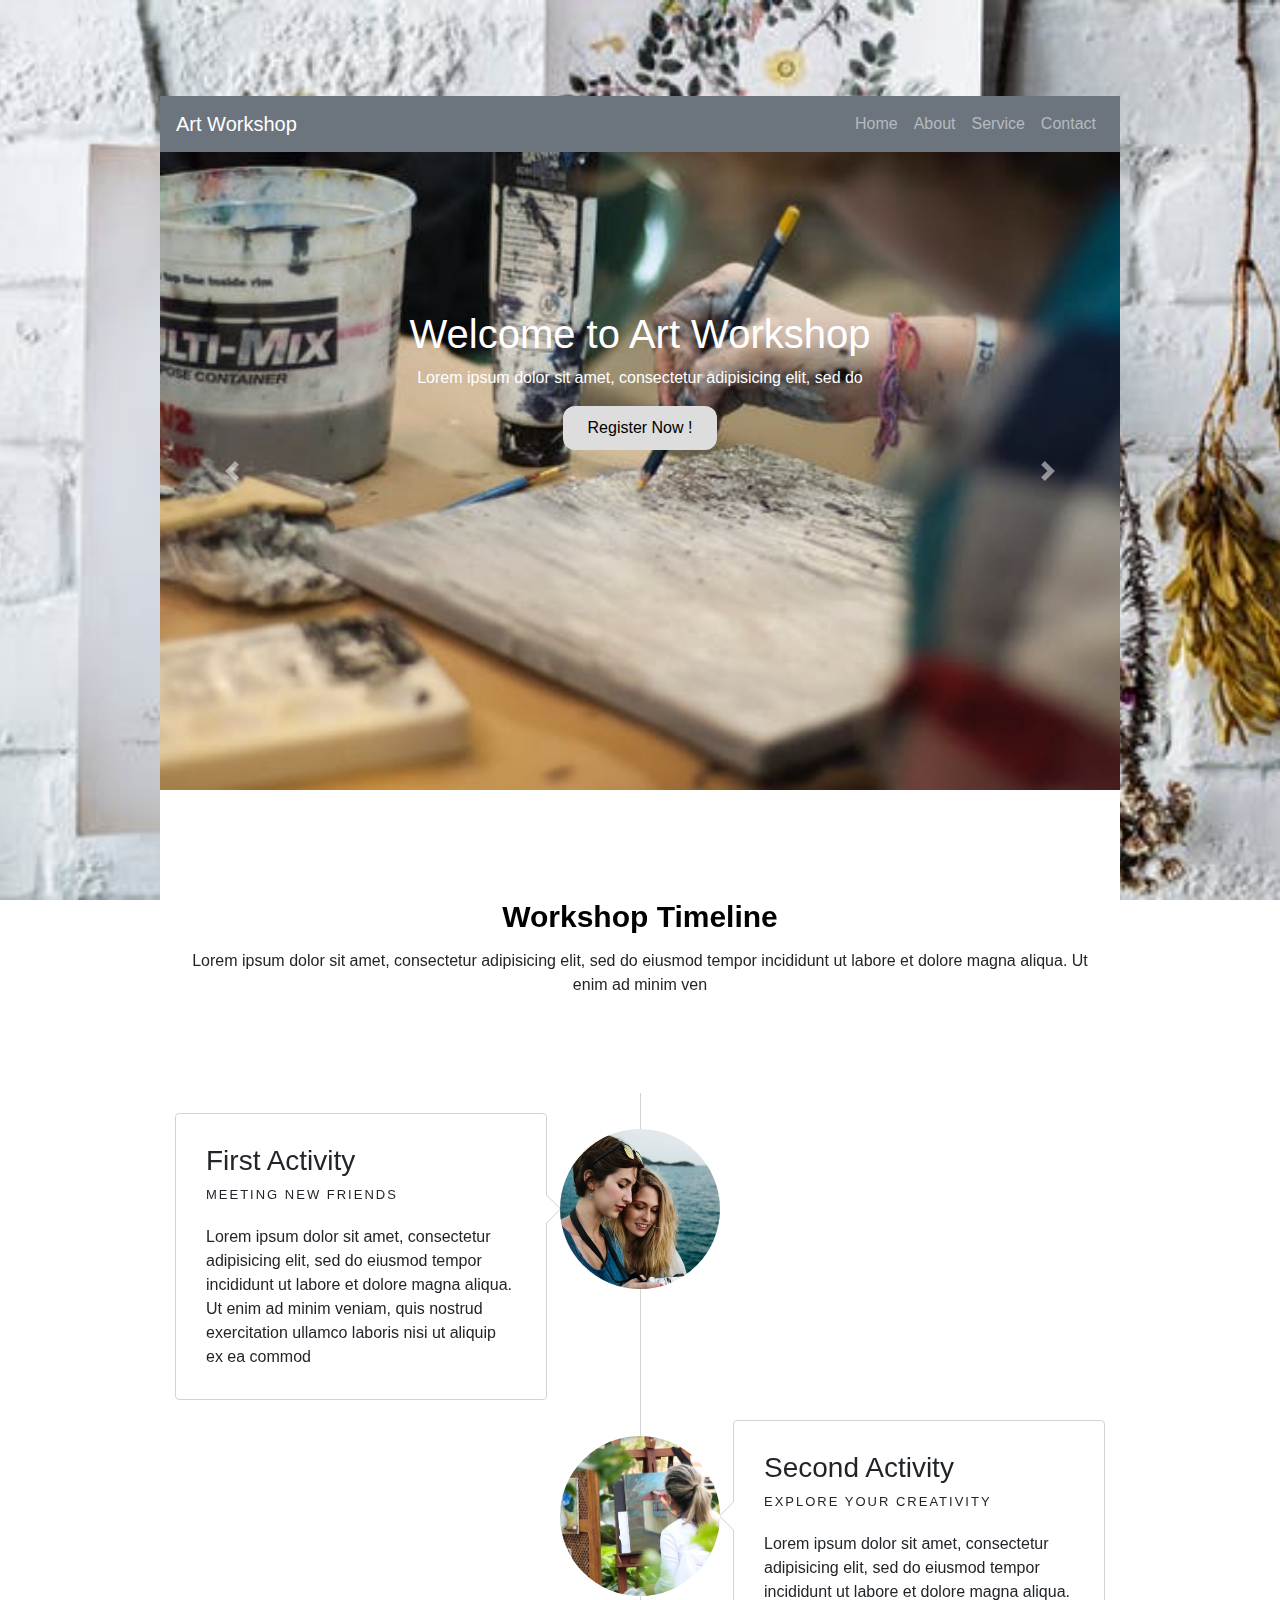
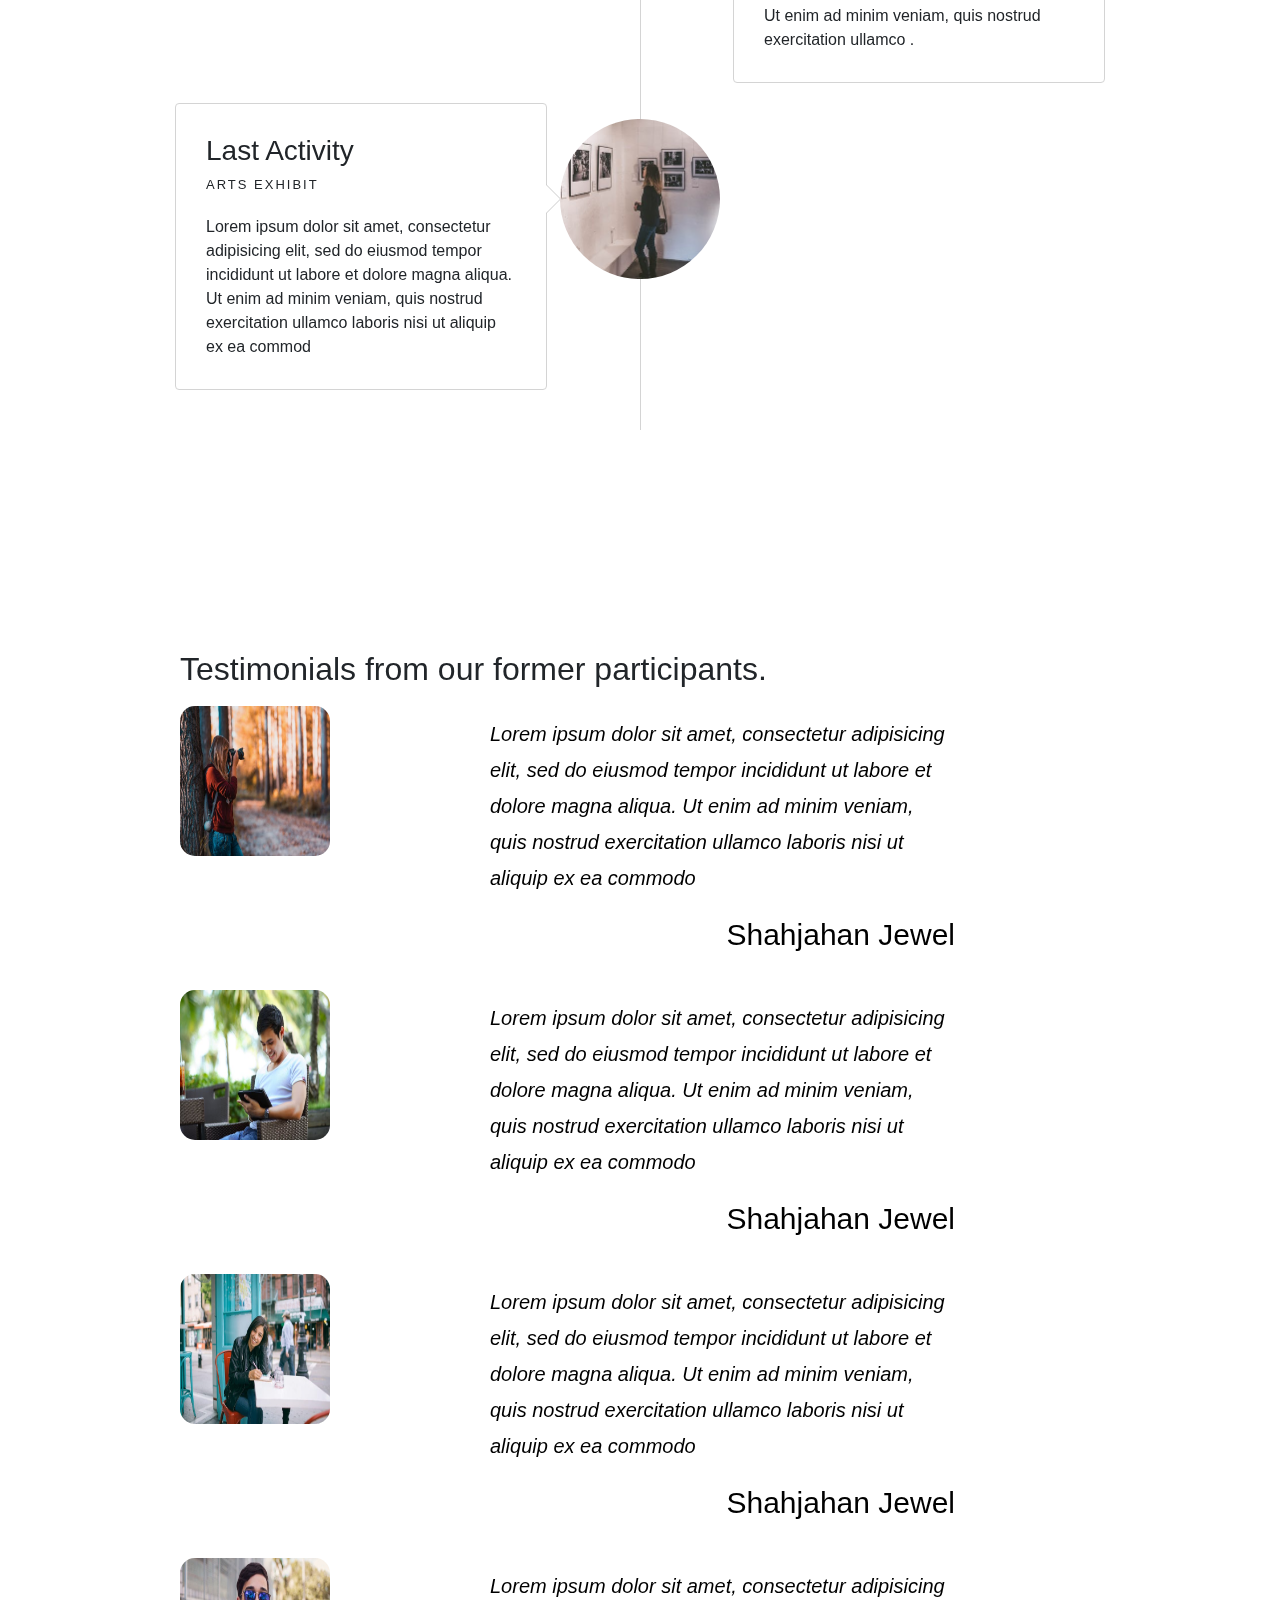
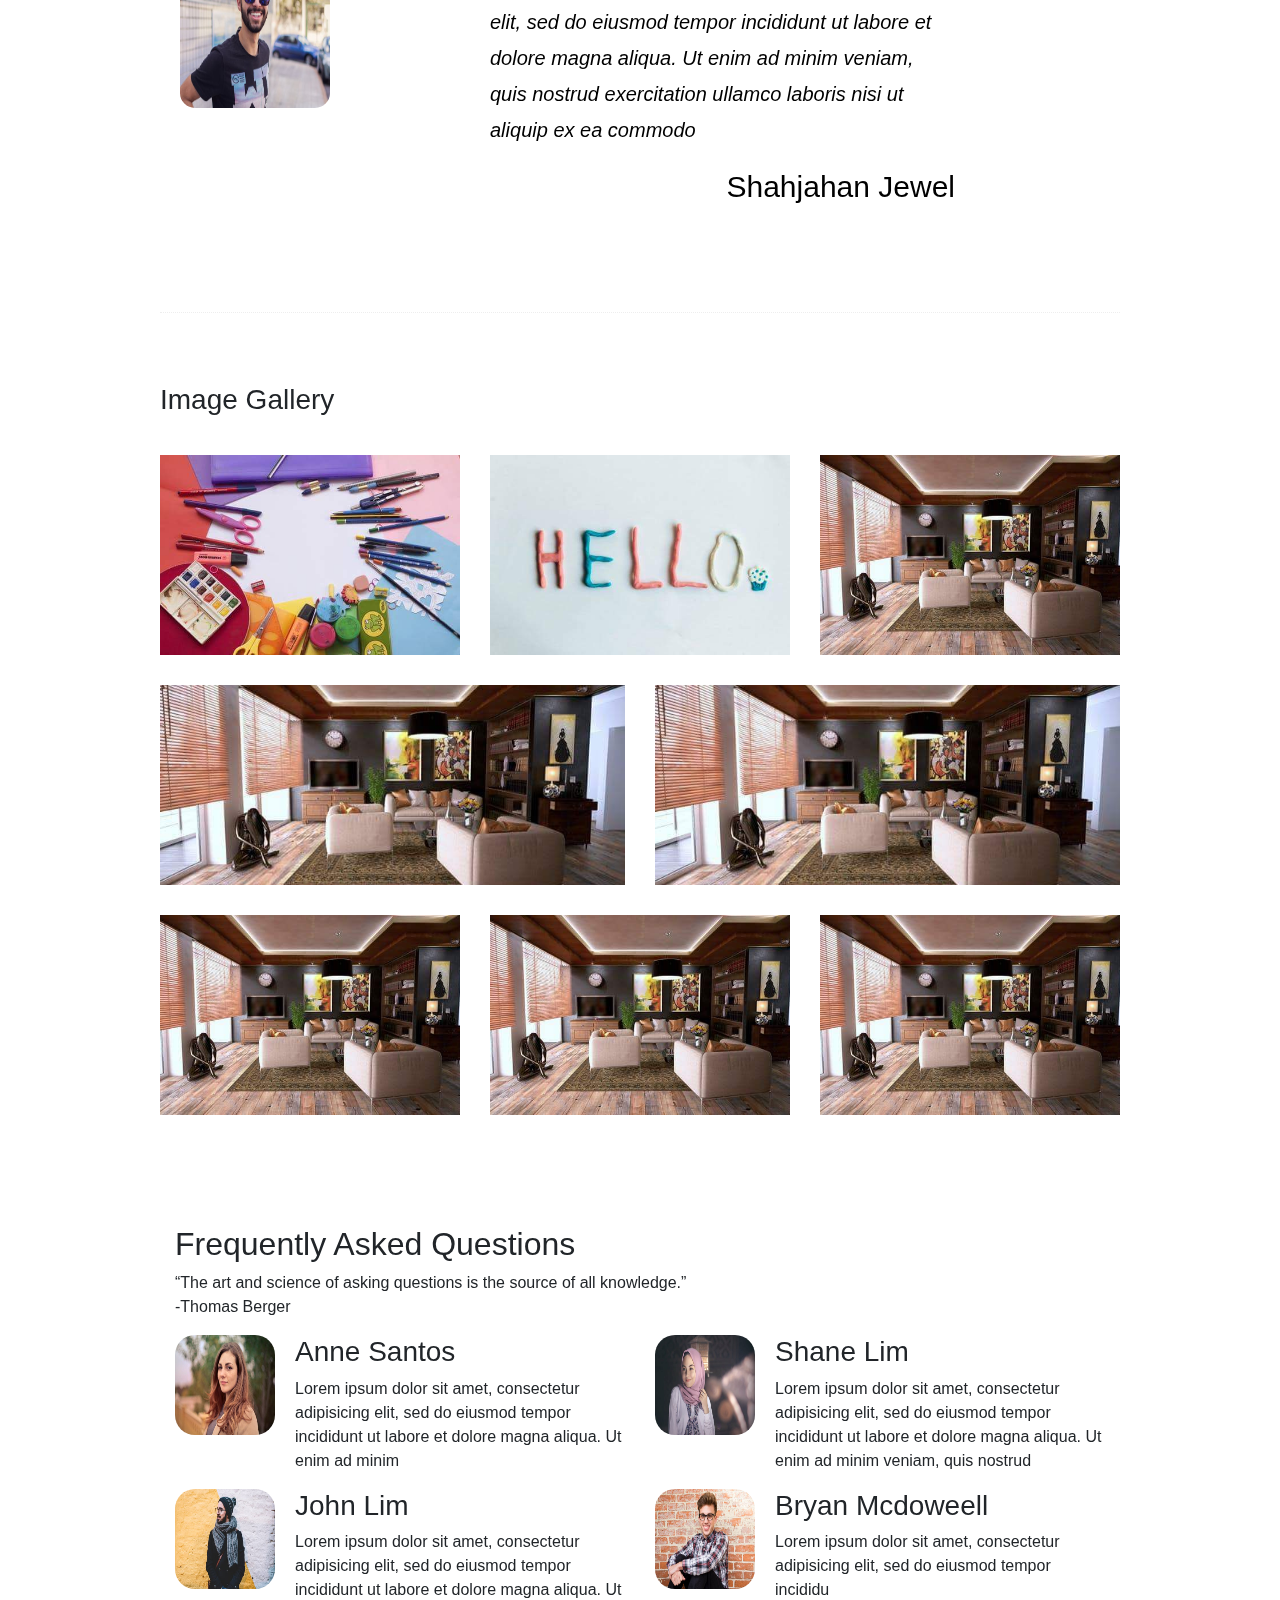
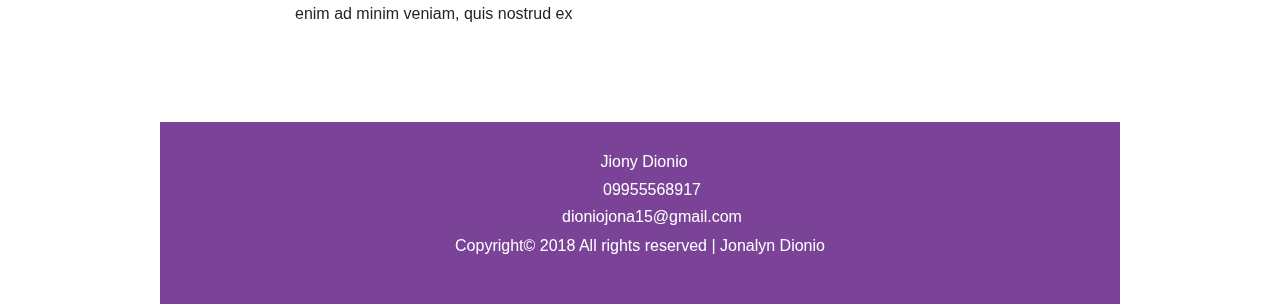
==== index.html @ ff40654e "part 1" ====
<!DOCTYPE html>
<html lang="en">
<head>
	<meta charset="utf-8">
	<meta name="viewport" content="width=device-width, initial-scale=1.0, maximum-scale=1.0, shrink-to-fit= no">
	<meta http-equiv="X-UA-Compatible" content="IE-Edge">

	<title>Art Workshop</title>

			<!-- link style.css -->
			<link rel="stylesheet" type="text/css" href="assets/css/style.css">

			<!-- bootstrap.min.css -->
			<link rel="stylesheet" type="text/css" href="assets/css/bootstrap.min.css">

			<!-- link fontawesome -->
			<link rel="stylesheet" href="https://use.fontawesome.com/releases/v5.1.0/css/all.css" integrity="sha384-lKuwvrZot6UHsBSfcMvOkWwlCMgc0TaWr+30HWe3a4ltaBwTZhyTEggF5tJv8tbt" crossorigin="anonymous">

			<!-- fav icon -->
			<link rel="icon" type="ico" href="assets/images/favicon.png">

			<!-- bootstrap link -->
			<link rel="stylesheet" href="assets/css/bootstrap.css">



</head>
<body>

		<!-- Navbar -->

	<div class="main-wrapper-first">
		<nav class="navbar navbar-expand-lg navbar-dark bg-secondary">
				<a class="navbar-brand" href="#">Art Workshop</a>
				<button class="navbar-toggler" type="button" data-toggle="collapse" data-target="#navbarNav"><span class="navbar-toggler-icon"></span></button>

				<div class="collapse navbar-collapse" id="navbarNav"> 
					<ul class="navbar-nav ml-auto">
						<li class="nav-item">
							<a class="nav-link" href="index.html">Home</a>
						</li>

						<li class="nav-item">
							<a class="nav-link" href="about.html">About</a>
						</li>

						<li class="nav-item">
							<a class="nav-link" href="service.html">Service</a>

						<li class="nav-item">
							<a class="nav-link" href="contact.html">Contact</a>
						</li>

						<li class="nav-item dropdown">
							<div class="dropdown-menu">
								<a class="dropdown-item" href="#">Home</a>
								<a class="dropdown-item" href="#">About</a>
								<a class="dropdown-item" href="#">Service</a>
								<a class="dropdown-item" href="#">Contact</a>

							</div>

						</li>
					</ul>
				</div>
			</nav> <!-- end nav -->
		</div>


	<!-- carousel -->
	    <div class="main-wrapper">
		<div id="carouselExampleFade" class="carousel slide carousel-fade" data-ride="carousel">
		  <div class="carousel-inner">
		    <div class="carousel-item active">
		      <img class="d-block w-100" src="assets/images/carousel.jpeg" alt="First slide">
		      <div class="carousel-caption">
		      	<h1>Welcome to Art Workshop</h1>
		      	<p>Lorem ipsum dolor sit amet, consectetur adipisicing elit, sed do</p>
		      	<a href="register.html"><button>Register Now !</button></a>
		      </div>
			 </div>
		    <div class="carousel-item">
		      <img class="d-block w-100" src="assets/images/carousel2.jpeg" alt="Second slide">
		      <div class="carousel-caption">
		      	<h1>Welcome to Art Workshop</h1>
		      	<p>Lorem ipsum dolor sit amet, consectetur adipisicing elit, sed do</p>
		      	<a href="register.html"><button>Register Now !</button></a>
		      </div>
		    </div>
		    <div class="carousel-item">
		      <img class="d-block w-100" src="assets/images/carousel3.jpeg" alt="Third slide">
		      <div class="carousel-caption">
		      	<h1>Welcome to Art Workshop</h1>
		      	<p>Lorem ipsum dolor sit amet, consectetur adipisicing elit, sed do</p>
		      	<a href="register.html"><button>Register Now !</button></a>
		      </div>
		    </div>
		  </div>
		  <a class="carousel-control-prev" href="#carouselExampleFade" role="button" data-slide="prev">
		    <span class="carousel-control-prev-icon" aria-hidden="true"></span>
		    <span class="sr-only">Previous</span>
		  </a>
		  <a class="carousel-control-next" href="#carouselExampleFade" role="button" data-slide="next">
		    <span class="carousel-control-next-icon" aria-hidden="true"></span>
		    <span class="sr-only">Next</span>
		  </a>
		</div> 
	</div> <!-- end of carousel -->





    <!-- timeline -->
    <div class="main-wrapper">
    	<div class="timeline-area">
	    	<div id="timeline">
				<div class="container">
					<div class="row">
						<div class="col-md-12 col-md-offset-2 text-center fh5co-heading">
							<h2> Workshop Timeline</h2>
							<p>Lorem ipsum dolor sit amet, consectetur adipisicing elit, sed do eiusmod
						tempor incididunt ut labore et dolore 	magna aliqua. Ut enim ad minim ven</p>
						</div>
					</div>
					<div class="row">
						<div class="col-md-12 col-md-offset-0">
							<ul class="timeline">
								<li>
									<div class="timeline-badge"></div>
									<div class="timeline-panel">
										<div class="timeline-heading">
											<h3 class="timeline-title">First Activity</h3>
											<span class="activity">Meeting New Friends</span>
										</div>
										<div class="timeline-body">
											<p>Lorem ipsum dolor sit amet, consectetur adipisicing elit, sed do eiusmod
											tempor incididunt ut labore et dolore magna aliqua. Ut enim ad minim veniam,
											quis nostrud exercitation ullamco laboris nisi ut aliquip ex ea commod</p>
										</div>
									</div>
								</li>
								<li class="timeline-inverted">
									<div class="timeline-badge1"></div>
									<div class="timeline-panel">
										<div class="timeline-heading">
											<h3 class="timeline-title">Second Activity</h3>
											<span class="activity">Explore your creativity</span>
										</div>
										<div class="timeline-body">
											<p>Lorem ipsum dolor sit amet, consectetur adipisicing elit, sed do eiusmod
											tempor incididunt ut labore et dolore magna aliqua. Ut enim ad minim veniam,
											quis nostrud exercitation ullamco .</p>
										</div>
									</div>
								</li>
								<li class="animate-box">
									<div class="timeline-badge2"></div>
									<div class="timeline-panel">
										<div class="timeline-heading">
											<h3 class="timeline-title">Last Activity</h3>
											<span class="activity">Arts Exhibit</span>
										</div>
										<div class="timeline-body">
											<p>Lorem ipsum dolor sit amet, consectetur adipisicing elit, sed do eiusmod
											tempor incididunt ut labore et dolore magna aliqua. Ut enim ad minim veniam,
											quis nostrud exercitation ullamco laboris nisi ut aliquip ex ea commod</p>
										</div>
									</div>
								</li>
					    	</ul>
						</div>
					</div>
				</div>
			</div> 
		</div>
	</div> <!-- end of timeline -->







   <!-- testimonials -->
   <div class="main-wrapper">
		<section class="testimonials-area">
			<div class="testimonials">
				<h2>Testimonials from our former participants.</h2>
				<section class="container">
					<section class="row">
						<section class="col-xs-12">
								<div class="item">
									<div class="row">
										<div class="col-sm-4 col-sm-offset-1">
											<div class="client-pic"><img src="assets/images/reviewer.jpeg"></div>
											<p class="review-star">
												<i class="fas fa-star"></i>
												<i class="fas fa-star"></i>
												<i class="fas fa-star"></i>
												<i class="fas fa-star"></i>
												<i class="fas fa-star"></i>
											</p>
										</div>
										<div class="col-sm-6">
											<p class="review-desc">
												Lorem ipsum dolor sit amet, consectetur adipisicing elit, sed do eiusmod
												tempor incididunt ut labore et dolore magna aliqua. Ut enim ad minim veniam,
												quis nostrud exercitation ullamco laboris nisi ut aliquip ex ea commodo
											</p>
											<p class="client-name">
												Shahjahan Jewel
											</p>
										</div>
									</div>
								</div>
								<div class="item">
									<div class="row">
										<div class="col-sm-4 col-sm-offset-1">
											<div class="client-pic"><img src="assets/images/reviewer2.jpeg"></div>
											<p class="review-star">
												<i class="fas fa-star"></i>
												<i class="fas fa-star"></i>
												<i class="fas fa-star"></i>
												<i class="fas fa-star"></i>
												<i class="fas fa-star-half-alt"></i>
											</p>
										</div>
										<div class="col-sm-6">
											<p class="review-desc">
												Lorem ipsum dolor sit amet, consectetur adipisicing elit, sed do eiusmod
												tempor incididunt ut labore et dolore magna aliqua. Ut enim ad minim veniam,
												quis nostrud exercitation ullamco laboris nisi ut aliquip ex ea commodo
											</p>
											<p class="client-name">
												Shahjahan Jewel
											</p>
										</div>
									</div>
								</div>
								<div class="item">
									<div class="row">
										<div class="col-sm-4 col-sm-offset-1">
											<div class="client-pic"><img src="assets/images/reviewer3.jpeg"></div>
											<p class="review-star">
												<i class="fas fa-star"></i>
												<i class="fas fa-star"></i>
												<i class="fas fa-star"></i>
												<i class="fas fa-star"></i>
												<i class="fas fa-star"></i>
											</p>
										</div>
										<div class="col-sm-6">
											<p class="review-desc">
												Lorem ipsum dolor sit amet, consectetur adipisicing elit, sed do eiusmod
												tempor incididunt ut labore et dolore magna aliqua. Ut enim ad minim veniam,
												quis nostrud exercitation ullamco laboris nisi ut aliquip ex ea commodo
											</p>
											<p class="client-name">
												Shahjahan Jewel
											</p>
										</div>
									</div>
								</div>
								<div class="item">
									<div class="row">
										<div class="col-sm-4 col-sm-offset-1">
											<div class="client-pic"><img src="assets/images/reviewer4.jpeg"></div>
											<p class="review-star">
												<i class="fas fa-star"></i>
												<i class="fas fa-star"></i>
												<i class="fas fa-star"></i>
												<i class="fas fa-star"></i>
												<i class="fas fa-star-half-alt"></i>
											</p>
										</div>
										<div class="col-sm-6">
											<p class="review-desc">
												Lorem ipsum dolor sit amet, consectetur adipisicing elit, sed do eiusmod
												tempor incididunt ut labore et dolore magna aliqua. Ut enim ad minim veniam,
												quis nostrud exercitation ullamco laboris nisi ut aliquip ex ea commodo
											</p>
											<p class="client-name">
												Shahjahan Jewel
											</p>
								</div>
							</div>
						</div>
					</section>
				</section>
			</div>
		</section>
	</div>


















<!-- gallery -->
	<div class="main-wrapper">
		<div class="section-top-border">
			<h3>Image Gallery</h3>
				<div class="row gallery-item">
					<div class="col-md-4">
						<a href="assets/images/logo2.jpeg" class="img-pop-up"><div class="single-gallery-image"></div></a>
					</div>
						<div class="col-md-4">
							<a href="assets/images/logo5.jpeg" class="img-pop-up"><div class="single-gallery-image2"></div></a>
						</div>
						<div class="col-md-4">
							<a href="img/g3.jpg" class="img-pop-up"><div class="single-gallery-image" style="background: url(assets/images/logo7.jpeg);"></div></a>
						</div>
						<div class="col-md-6">
							<a href="img/g4.jpg" class="img-pop-up"><div class="single-gallery-image" style="background: url(assets/images/logo7.jpeg);"></div></a>
						</div>
						<div class="col-md-6">
							<a href="img/g5.jpg" class="img-pop-up"><div class="single-gallery-image" style="background: url(assets/images/logo7.jpeg);"></div></a>
						</div>
						<div class="col-md-4">
							<a href="img/g6.jpg" class="img-pop-up"><div class="single-gallery-image" style="background: url(assets/images/logo7.jpeg);"></div></a>
						</div>
						<div class="col-md-4">
							<a href="img/g7.jpg" class="img-pop-up"><div class="single-gallery-image" style="background: url(assets/images/logo7.jpeg);"></div></a>
						</div>
						<div class="col-md-4">
							<a href="img/g8.jpg" class="img-pop-up"><div class="single-gallery-image" style="background: url(assets/images/logo7.jpeg);"></div></a>
						</div>
			</div>
		</div>
	</div>
					<!-- end gallery -->

	<!-- FAQ -->
	<div class="main-wrapper">
		<div class="faq-area">
		<section id="FAQ">
		  <div class="container">
		    <div class="row">
		      <div class="col-md-offset-2 col-md-8 col-sm-offset-1 col-sm-10">
		         <div class="section-title">
		            <h2>Frequently Asked Questions</h2>
				        </div> <p><q>The art and science of asking questions is the source of all knowledge.</q> <br>-Thomas Berger</p>
				      </div>

				      <div class="col-md-6 col-sm-12">
				        <div class="media">
				          <div class="media-object pull-left">
				            <img src="assets/images/faq.jpeg" class="img-fluid">
				          </div>
				          <div class="media-body">
				            <h3 class="media-heading">Anne Santos</h3>
				            <p>Lorem ipsum dolor sit amet, consectetur adipisicing elit, sed do eiusmod
				            tempor incididunt ut labore et dolore magna aliqua. Ut enim ad minim </p>
				          </div>
				        </div>

				        <div class="media">
				          <div class="media-object pull-left">
				            <img src="assets/images/faq2.jpeg" class="img-fluid">
				          </div>
				          <div class="media-body">
				            <h3 class="media-heading">John Lim</h3>
				            <p>Lorem ipsum dolor sit amet, consectetur adipisicing elit, sed do eiusmod
				            tempor incididunt ut labore et dolore magna aliqua. Ut enim ad minim veniam,
				            quis nostrud ex</p>
				          </div>
				        </div>

				      </div>

				      <div class="col-md-6 col-sm-12">
				        <div class="media">
				          <div class="media-object pull-left">
				            <img src="assets/images/faq3.jpeg" class="img-fluid">
				           </div>
				          <div class="media-body">
				            <h3 class="media-heading">Shane Lim</h3>
				            <p>Lorem ipsum dolor sit amet, consectetur adipisicing elit, sed do eiusmod
				            tempor incididunt ut labore et dolore magna aliqua. Ut enim ad minim veniam,
				            quis nostrud</p>
				          </div>
				        </div>

				        <div class="media">
				          <div class="media-object pull-left">
				            <img src="assets/images/faq4.jpeg" class="img-responsive">
				          </div>
				          <div class="media-body">
				            <h3 class="media-heading">Bryan Mcdoweell</h3>
				            <p> Lorem ipsum dolor sit amet, consectetur adipisicing elit, sed do eiusmod
					            tempor incididu</p>
			          </div>
			        </div>
			      </div>
			    </div>
			  </div>
			</section>
		</div>
	</div>
	<!-- end FAQ -->





	<!-- footer -->
	<div class="main-wrapper">
		<footer class="text-center"> 
			<div class="container">
	           <div class="row">
	            <div class="col-sm-12 col-md-12">
					<div class="text-center">
					<h6><i class="fab fa-facebook mr-2"></i>Jiony Dionio</h6>
					<h6><i class="fas fa-mobile-alt ml-3 mr-2"></i>09955568917</h6>
					<h6><i class="far fa-envelope ml-3 mr-2"></i>dioniojona15@gmail.com</h6>
				</div>
			</div>
	        
	         <div class="col-sm-12 col-md-12">Copyright&copy; 2018 All rights reserved   |   Jonalyn Dionio</a> <i class="far fa-heart"></i></p>
	         	</div>
	           </div>
	        </div>  
	    </footer>
	</div>

    <!-- end of footer -->



	












































































			


	<!--j-Query -->
		<script src="https://code.jquery.com/jquery-3.3.1.slim.min.js" integrity="sha384-q8i/X+965DzO0rT7abK41JStQIAqVgRVzpbzo5smXKp4YfRvH+8abtTE1Pi6jizo" crossorigin="anonymous"></script>
		<script src="https://cdnjs.cloudflare.com/ajax/libs/popper.js/1.14.3/umd/popper.min.js" integrity="sha384-ZMP7rVo3mIykV+2+9J3UJ46jBk0WLaUAdn689aCwoqbBJiSnjAK/l8WvCWPIPm49" crossorigin="anonymous"></script>

		<!--Bootsrap-->
		<script src="https://stackpath.bootstrapcdn.com/bootstrap/4.1.1/js/bootstrap.min.js" integrity="sha384-smHYKdLADwkXOn1EmN1qk/HfnUcbVRZyYmZ4qpPea6sjB/pTJ0euyQp0Mk8ck+5T" crossorigin="anonymous"></script>

		<!-- bootstrap link-->
		<script src=assets/js/bootsrap.min.js></script>

		


</body>
</html>
---- assets/css/style.css ----
* {
  margin: 0;
  padding: 0;
  box-sizing: border-box;
}

body, html {
    height: 100%;
    margin: 0;
}


/* wrapper */

.main-wrapper-first {
  width: 60.75%;
  margin: 0 auto;
  margin-top: 6rem;
}

@media (min-width: 1200px) {
  .main-wrapper-first {
    width: 75%;
  }
}

@media (max-width: 1199px) {
  .main-wrapper-first {
    width: 90%;
  }
}

@media (max-width: 767px) {
  .main-wrapper-first {
    margin-top: 3rem;
    width: 97%;
  }
}


.main-wrapper {
  width: 68.75%;
  margin: 0 auto;
}

@media (min-width: 1200px) {
  .main-wrapper {
    width: 75%;
  }
}

@media (max-width: 1199px) {
  .main-wrapper {
    width: 90%;
  }
}

@media (max-width: 767px) {
  .main-wrapper {
    width: 97%;
  }
}


body {
  background-attachment: fixed;
  background-image: url("../images/bg2.jpeg");
  background-position: top center;
  background-repeat: no-repeat;
  background-size: cover;
  position: relative;
}

body:after {
  position: absolute;
  content: "";
  left: 0;
  top: 0;
  width: 100%;
  height: 100%;
  position: fixed;
  opacity: 0.6;
  z-index: -1;
}






/* carousel*/

.carousel-caption {
  color: black;
}

.carousel-caption button {
  border: none;
  outline: 0;
  display: inline-block;
  padding: 10px 25px;
  color: black;
  background-color: #ddd;
  text-align: center;
  cursor: pointer;
  border-radius: 12px;
  margin-bottom: 300px;
}

.carousel-caption button:hover {
  background-color: #555;
  color: white;
}







/* timeline */

.timeline-area {
  background: #fff;
  padding: 40px 0 80px 0;
}


.fh5co-heading h2, .fh5co-heading h2 {
  color: #fff;
}
.fh5co-heading span, .fh5co-heading span {
  color: rgba(255, 255, 255, 0.5);
  text-transform: uppercase;
  font-size: 5px;
  letter-spacing: 2px;
  font-weight: 600;
}

.timeline {
  list-style: none;
  padding: 20px 0 20px;
  position: relative;
}
.timeline:before {
  top: 0;
  bottom: 0;
  position: absolute;
  content: " ";
  width: 1px;
  background-color: #d4d4d4;
  left: 50%;
  margin-left: 0px;
}


@media screen and (max-width: 480px) {
  .timeline:before {
    margin-left: -64px;
  }
}
.timeline > li {
  margin-bottom: 20px;
  position: relative;
}
.timeline > li:before, .timeline > li:after {
  content: " ";
  display: table;
}
.timeline > li:after {
  clear: both;
}
.timeline > li > .timeline-panel {
  width: 40%;
  float: left;
  border: 1px solid #d4d4d4;
  padding: 30px;
  position: relative;
  -webkit-border-radius: 4px;
  -moz-border-radius: 4px;
  -ms-border-radius: 4px;
  border-radius: 4px;
}
.timeline > li > .timeline-panel:before {
  position: absolute;
  top: 80px;
  right: -15px;
  display: inline-block;
  border-top: 15px solid transparent;
  border-left: 15px solid #ccc;
  border-right: 0 solid #ccc;
  border-bottom: 15px solid transparent;
  content: " ";
}
.timeline > li > .timeline-panel:after {
  position: absolute;
  top: 81px;
  right: -14px;
  display: inline-block;
  border-top: 14px solid transparent;
  border-left: 14px solid #fff;
  border-right: 0 solid #fff;
  border-bottom: 14px solid transparent;
  content: " ";
}
@media screen and (max-width: 480px) {
  .timeline > li > .timeline-panel {
    width: 75% !important;
  }
  .timeline > li > .timeline-panel:before {
    top: 30px;
  }
  .timeline > li > .timeline-panel:after {
    top: 31px;
  }
}
.timeline > li > .timeline-badge, .timeline-badge1, .timeline-badge2 {
  background-size: cover;
  background-position: top center;
  background-repeat: no-repeat;
  position: relative;
  color: #fff;
  width: 160px;
  height: 160px;
  line-height: 50px;
  font-size: 1.4em;
  text-align: center;
  position: absolute;
  top: 16px;
  left: 50%;
  margin-left: -80px;
  background-color: #999999;
  z-index: 100;
  -webkit-border-radius: 50%;
  -moz-border-radius: 50%;
  -ms-border-radius: 50%;
  border-radius: 50%;
}
@media screen and (max-width: 480px) {
  .timeline > li > .timeline-badge, .timeline-badge1, .timeline-badge2 {
    width: 60px;
    height: 60px;
    margin-left: -20px !important;
  }
}
.timeline > li.timeline-inverted > .timeline-panel {
  float: right;
}
.timeline > li.timeline-inverted > .timeline-panel:before {
  border-left-width: 0;
  border-right-width: 15px;
  left: -15px;
  right: auto;
}
.timeline > li.timeline-inverted > .timeline-panel:after {
  border-left-width: 0;
  border-right-width: 14px;
  left: -14px;
  right: auto;
}

.timeline-title {
  margin-top: 0;
}

.activity {
  display: block;
  margin-bottom: 20px;
  font-size: 13px;
  text-transform: uppercase;
  letter-spacing: 2px;
}

.timeline-body > p,
.timeline-body > ul {
  margin-bottom: 0;
}

.timeline-body > p + p {
  margin-top: 5px;
}

@media (max-width: 992px) {
  ul.timeline:before {
    left: 90px;
  }

  ul.timeline > li > .timeline-panel {
    width: calc(100% - 200px);
    width: -moz-calc(100% - 200px);
    width: -webkit-calc(100% - 200px);
  }

  ul.timeline > li > .timeline-badge, .timeline-badge1, .timeline-badge2 {
    left: 15px;
    margin-left: 0;
    top: 16px;
  }

  ul.timeline > li > .timeline-panel {
    float: right;
  }

  ul.timeline > li > .timeline-panel:before {
    border-left-width: 0;
    border-right-width: 15px;
    left: -15px;
    right: auto;
  }

  ul.timeline > li > .timeline-panel:after {
    border-left-width: 0;
    border-right-width: 14px;
    left: -14px;
    right: auto;
  }
}
#fh5co-gallery-list {
  flex-wrap: wrap;
  -webkit-flex-wrap: wrap;
  -moz-flex-wrap: wrap;
  display: -webkit-box;
  display: -moz-box;
  display: -ms-flexbox;
  display: -webkit-flex;
  display: flex;
  position: relative;
  float: left;
  padding: 0;
  margin: 0;
  width: 100%;
}

#timeline {
  padding: 4em 0;
  clear: both;
}

.timeline-badge {
  background-image:url(../images/friends.jpeg);
}

.timeline-badge1 {
  background-image:url(../images/creative.jpeg);
}

.timeline-badge2 {
  background-image:url(../images/gallery.jpeg);
}

.fh5co-heading {
  margin-bottom: 5em;
  text-align: center;
}
.fh5co-heading.fh5co-heading-sm {
  margin-bottom: 2em;
}
.fh5co-heading h2 {
  font-size: 30px;
  margin-bottom: 10px;
  line-height: 1.5;
  font-weight: bold;
  color: black;
  font-family: "Sacramento", Arial, serif;
}






/* testimonials */

.testimonials-area {
  background: #fff;
  padding: 40px 0 80px 0;
}

.testimonials {
    background: url(../images/logo20.jpeg);
    background-size: cover;
    background-repeat: no-repeat;
    background-attachment: fixed;
}

.review-star {
    text-align: center;
    color: rgb(255, 214, 0);
    font-size: 15px;
    padding-top: 20px;
}

.client-pic img {
    border-radius: 10%;
    height: 150px;
    width: 150px;
    margin-top: 10px;
    margin-left: 20px;
}

.review-desc {
    font-size: 20px;
    line-height: 1.8;
    font-weight: 100;
    font-style: italic;
    padding-top: 20px;
    color: #000000;
}
#testimonial .block-title {
    color: #000000;
}
#testimonial .block-title span {
    border-color: #fff;
}
p.client-name {
    float: right;
    font-size: 30px;
    color: #000000;
    display: inline-block;
    border-bottom: 2px solid rgba(255, 255, 255, 0.3);
    padding-bottom: 5px;
}

.testimonials h2 {
  margin-left: 20px;
  padding-top: 20px;
}




/* FAQ */

.faq-area {
  background: #fff;
  padding: 40px 0 80px 0;
}

#location{
    background-color: #e4e4e4;
}

#location .media {
    background: #fff;
    margin-bottom: 30px;
}

#location .media-object{
    padding: 0;
}

#FAQ .media-object img {
  width: 100px;
  position: relative;
  height: 100px;
  border-radius: 20px; 
  margin-right: 20px;
  margin-bottom: 20px; 
}

#location .media-body {
    padding: 20px;
}




/*gallery */

.section-top-border {
  padding: 70px 0;
  border-top: 1px dotted #eee;
}

.single-gallery-image, 
.single-gallery-image2, 
.single-gallery-image3, 
.single-gallery-image4, 
.single-gallery-image5, 
.single-gallery-image6, 
.single-gallery-image7, 
.single-gallery-image8 {
  margin-top: 30px;
  background-repeat: no-repeat !important;
  background-position: center center !important;
  background-size: cover !important;
  height: 200px;
}

.single-gallery-image {
  background: url(../images/logo2.jpeg);
}

.single-gallery-image2 {
   background: url(../images/logo5.jpeg);
}







/* footer */

footer {
  background: #7b4397; 
  width: 100%;
  text-align: center;
  color: #fff;
  padding: 30px 0;
}
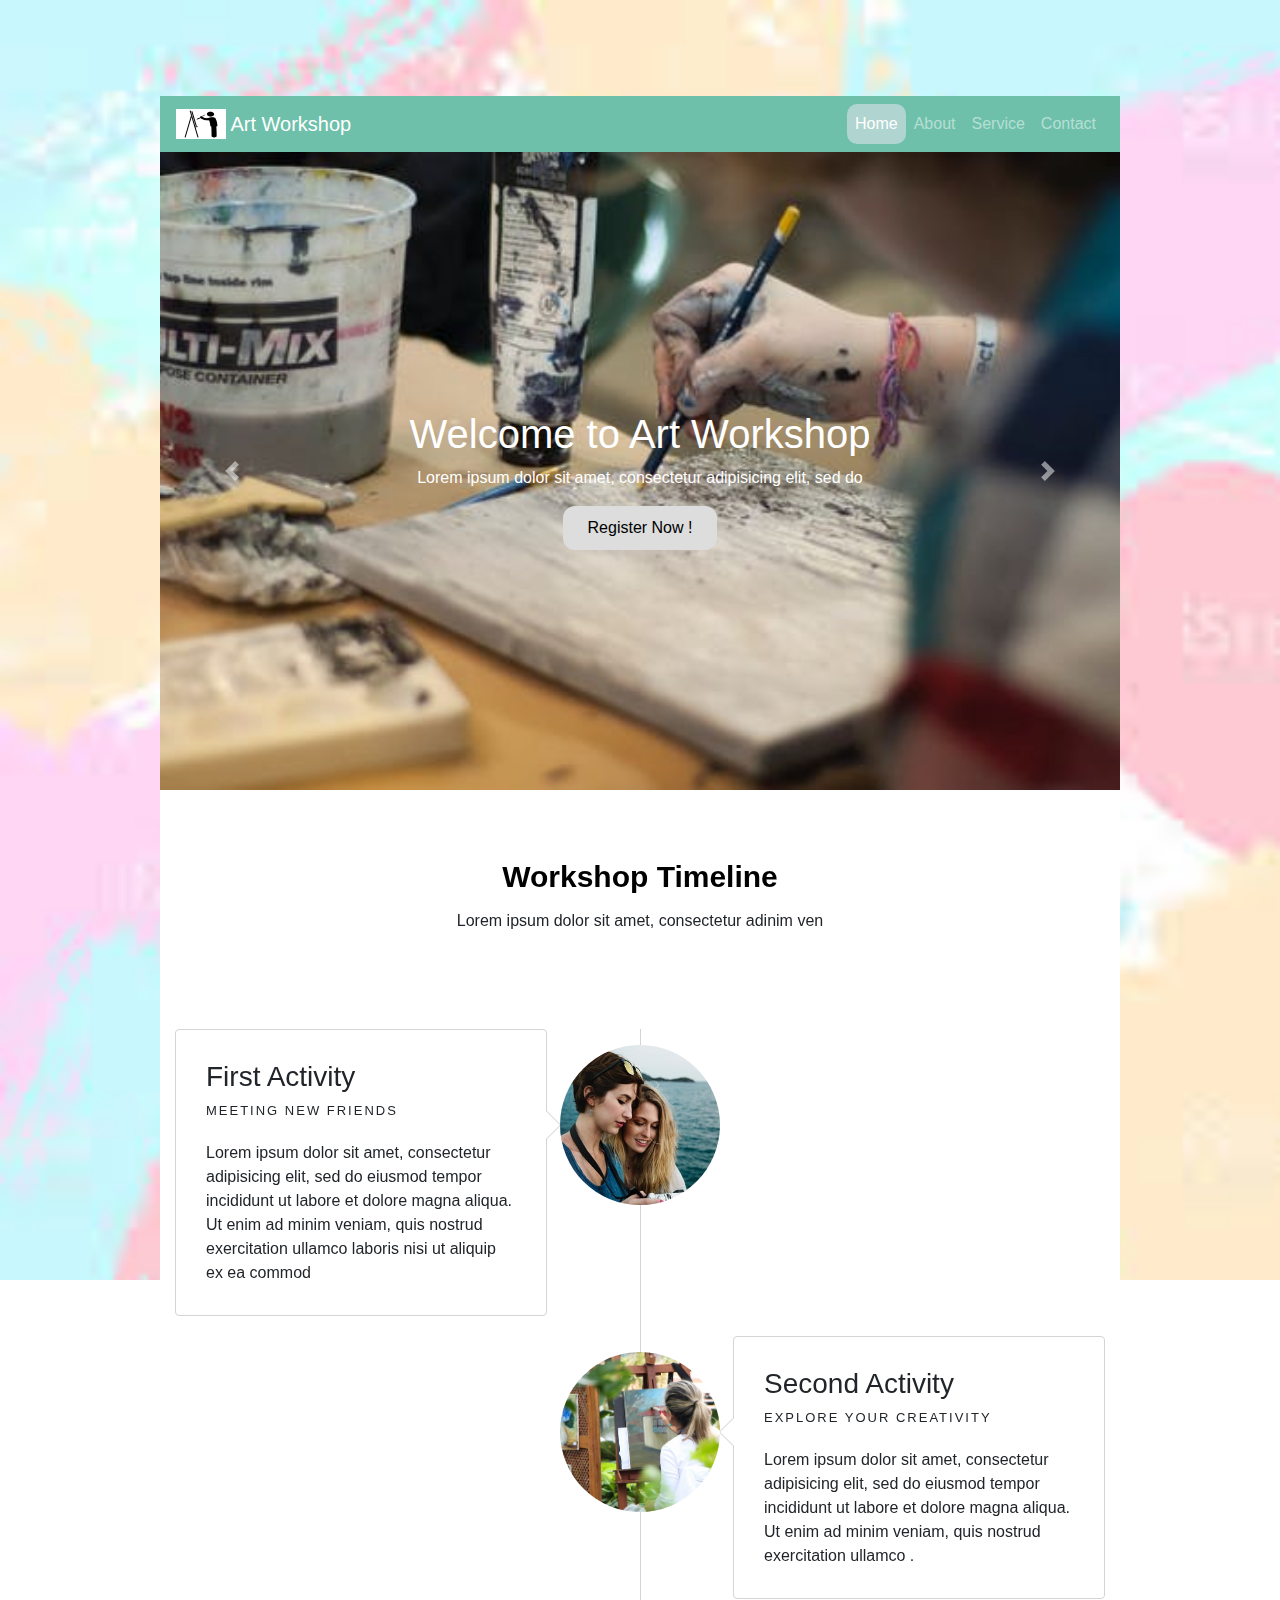
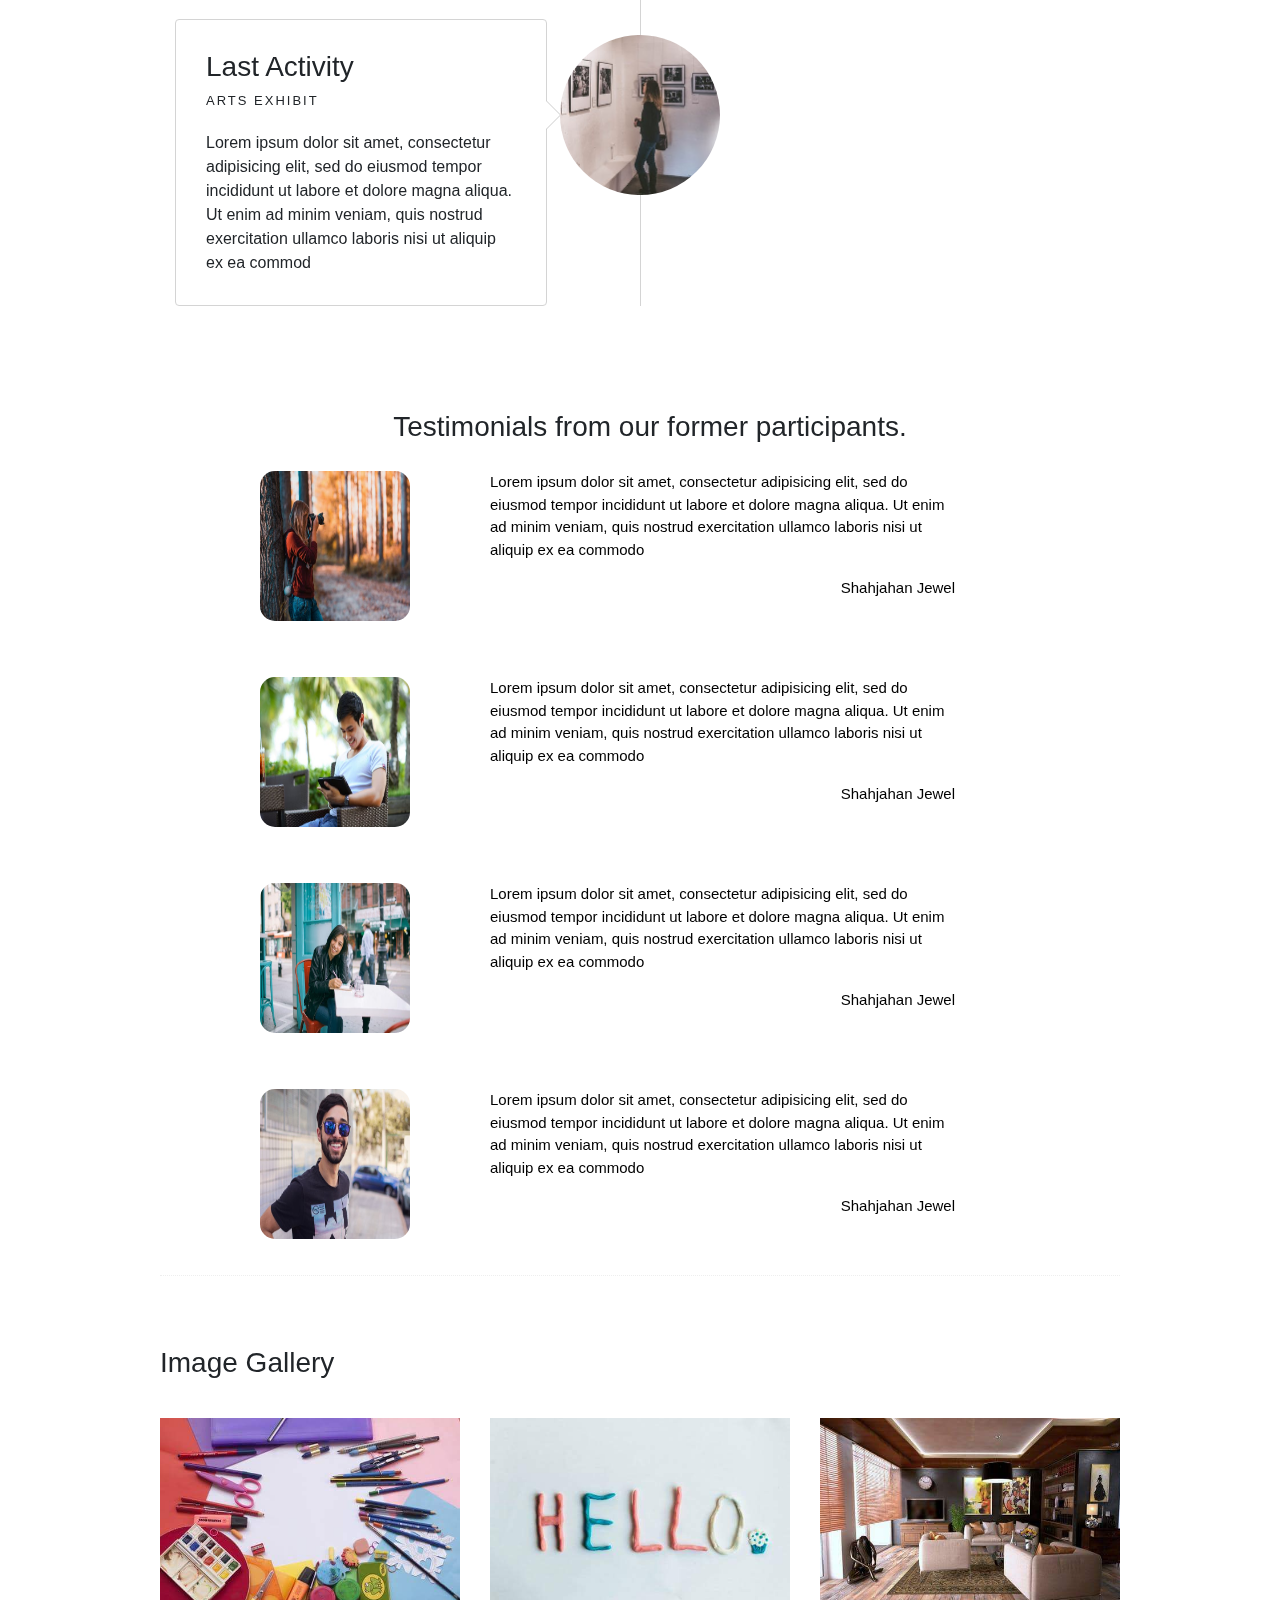
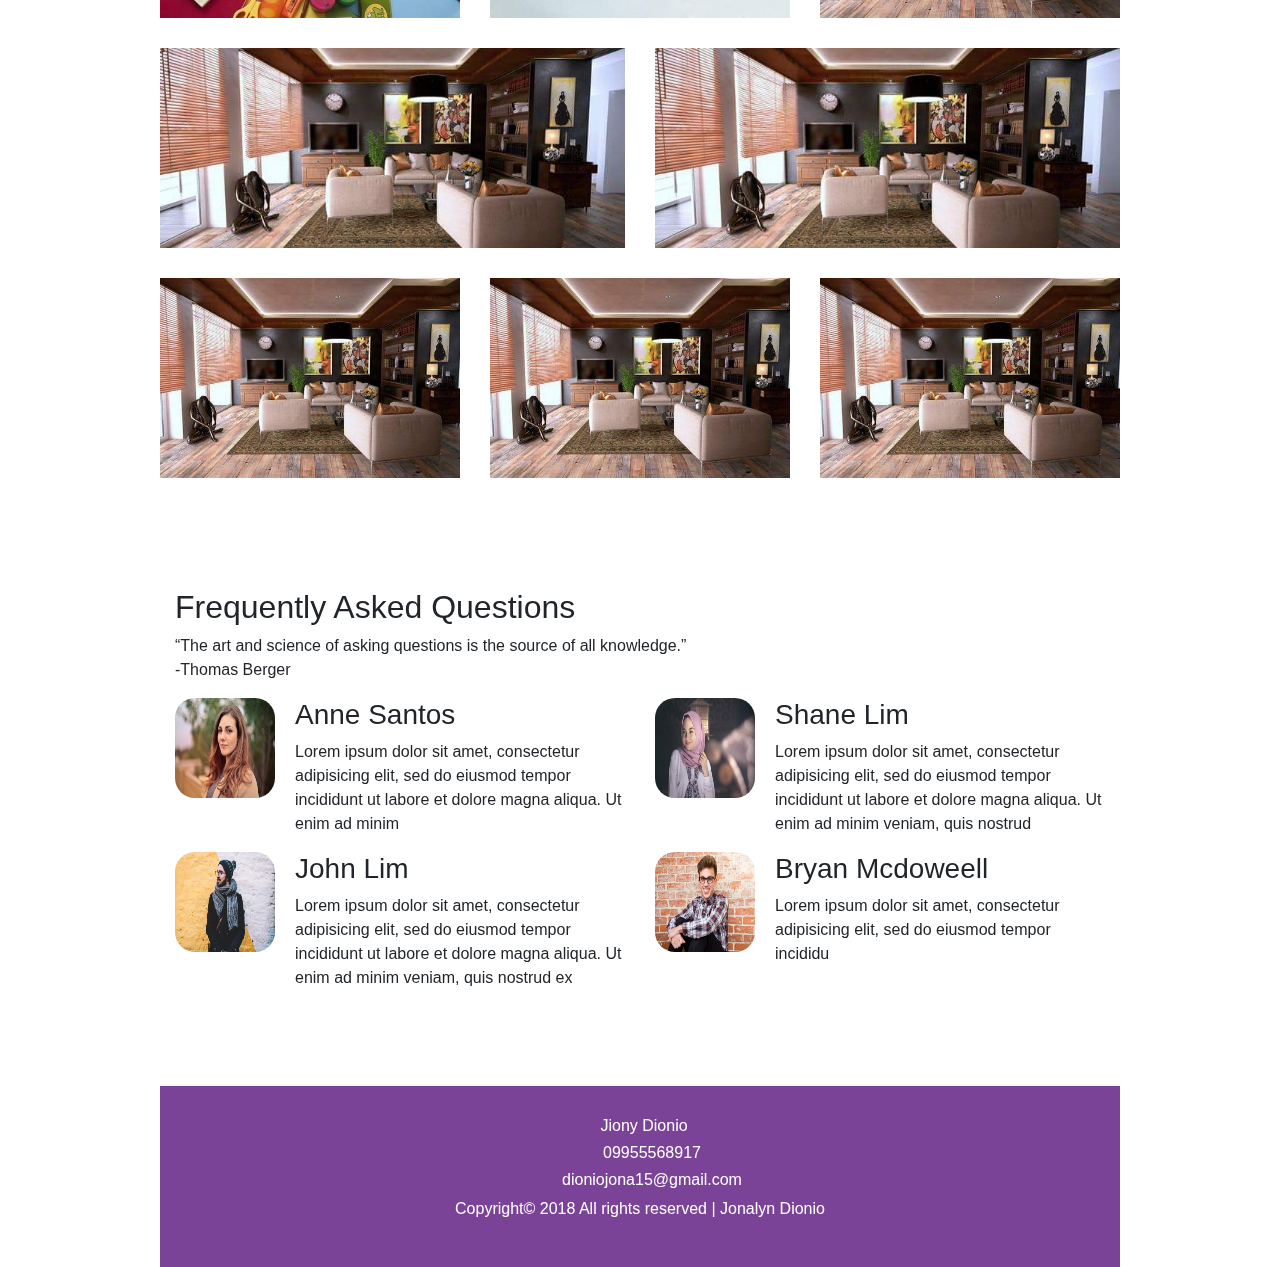
==== commit c371ceb9: "updated 2" ====
--- a/index.html
+++ b/index.html
@@ -30,14 +30,14 @@
 		<!-- Navbar -->
 
 	<div class="main-wrapper-first">
-		<nav class="navbar navbar-expand-lg navbar-dark bg-secondary">
-				<a class="navbar-brand" href="#">Art Workshop</a>
+		<nav class="navbar navbar-expand-lg navbar-dark">
+				<a class="navbar-brand" href="#"><img src="assets/images/brand-logo.png" width="50" height="30" class="d-inline-block align-top"> Art Workshop</a>
 				<button class="navbar-toggler" type="button" data-toggle="collapse" data-target="#navbarNav"><span class="navbar-toggler-icon"></span></button>
 
 				<div class="collapse navbar-collapse" id="navbarNav"> 
 					<ul class="navbar-nav ml-auto">
 						<li class="nav-item">
-							<a class="nav-link" href="index.html">Home</a>
+							<a class="nav-link active" href="index.html">Home</a>
 						</li>
 
 						<li class="nav-item">
@@ -65,6 +65,9 @@
 				</div>
 			</nav> <!-- end nav -->
 		</div>
+
+
+
 
 
 	<!-- carousel -->
@@ -74,7 +77,7 @@
 		    <div class="carousel-item active">
 		      <img class="d-block w-100" src="assets/images/carousel.jpeg" alt="First slide">
 		      <div class="carousel-caption">
-		      	<h1>Welcome to Art Workshop</h1>
+		      	<h1 class="h1-responsive">Welcome to Art Workshop</h1>
 		      	<p>Lorem ipsum dolor sit amet, consectetur adipisicing elit, sed do</p>
 		      	<a href="register.html"><button>Register Now !</button></a>
 		      </div>
@@ -119,8 +122,7 @@
 					<div class="row">
 						<div class="col-md-12 col-md-offset-2 text-center fh5co-heading">
 							<h2> Workshop Timeline</h2>
-							<p>Lorem ipsum dolor sit amet, consectetur adipisicing elit, sed do eiusmod
-						tempor incididunt ut labore et dolore 	magna aliqua. Ut enim ad minim ven</p>
+							<p>Lorem ipsum dolor sit amet, consectetur adinim ven</p>
 						</div>
 					</div>
 					<div class="row">
@@ -177,16 +179,11 @@
 	</div> <!-- end of timeline -->
 
 
-
-
-
-
-
    <!-- testimonials -->
    <div class="main-wrapper">
 		<section class="testimonials-area">
 			<div class="testimonials">
-				<h2>Testimonials from our former participants.</h2>
+				<h3>Testimonials from our former participants.</h3>
 				<section class="container">
 					<section class="row">
 						<section class="col-xs-12">
@@ -212,6 +209,7 @@
 												Shahjahan Jewel
 											</p>
 										</div>
+
 									</div>
 								</div>
 								<div class="item">
@@ -291,14 +289,6 @@
 			</div>
 		</section>
 	</div>
-
-
-
-
-
-
-
-
 
 
 
--- a/assets/css/style.css
+++ b/assets/css/style.css
@@ -11,6 +11,18 @@
 }
 
 
+
+
+.navbar {
+  background-color: #6Ec0aa;
+ }
+
+.navbar a.active {
+  background-color: #b0D4d0;
+  border-radius: 10px;
+}
+
+
 /* wrapper */
 
 .main-wrapper-first {
@@ -34,7 +46,7 @@
 @media (max-width: 767px) {
   .main-wrapper-first {
     margin-top: 3rem;
-    width: 97%;
+    width: 90%;
   }
 }
 
@@ -58,14 +70,14 @@
 
 @media (max-width: 767px) {
   .main-wrapper {
-    width: 97%;
+    width: 90%;
   }
 }
 
 
 body {
   background-attachment: fixed;
-  background-image: url("../images/bg2.jpeg");
+  background-image: url("../images/bg.jpg");
   background-position: top center;
   background-repeat: no-repeat;
   background-size: cover;
@@ -76,6 +88,7 @@
   position: absolute;
   content: "";
   left: 0;
+  right: 0;
   top: 0;
   width: 100%;
   height: 100%;
@@ -105,7 +118,7 @@
   text-align: center;
   cursor: pointer;
   border-radius: 12px;
-  margin-bottom: 300px;
+  margin-bottom: 200px;
 }
 
 .carousel-caption button:hover {
@@ -123,7 +136,6 @@
 
 .timeline-area {
   background: #fff;
-  padding: 40px 0 80px 0;
 }
 
 
@@ -140,7 +152,6 @@
 
 .timeline {
   list-style: none;
-  padding: 20px 0 20px;
   position: relative;
 }
 .timeline:before {
@@ -374,7 +385,6 @@
 
 .testimonials-area {
   background: #fff;
-  padding: 40px 0 80px 0;
 }
 
 .testimonials {
@@ -395,34 +405,30 @@
     border-radius: 10%;
     height: 150px;
     width: 150px;
-    margin-top: 10px;
-    margin-left: 20px;
+    margin-top: 20px;
+    margin-left: 100px;
 }
 
 .review-desc {
-    font-size: 20px;
-    line-height: 1.8;
+    font-size: 15px;
     font-weight: 100;
-    font-style: italic;
     padding-top: 20px;
     color: #000000;
 }
-#testimonial .block-title {
-    color: #000000;
-}
-#testimonial .block-title span {
-    border-color: #fff;
-}
+
+
 p.client-name {
     float: right;
-    font-size: 30px;
+    font-size: 15px;
     color: #000000;
     display: inline-block;
-    border-bottom: 2px solid rgba(255, 255, 255, 0.3);
     padding-bottom: 5px;
 }
 
-.testimonials h2 {
+
+
+.testimonials h3 {
+  text-align: center;
   margin-left: 20px;
   padding-top: 20px;
 }
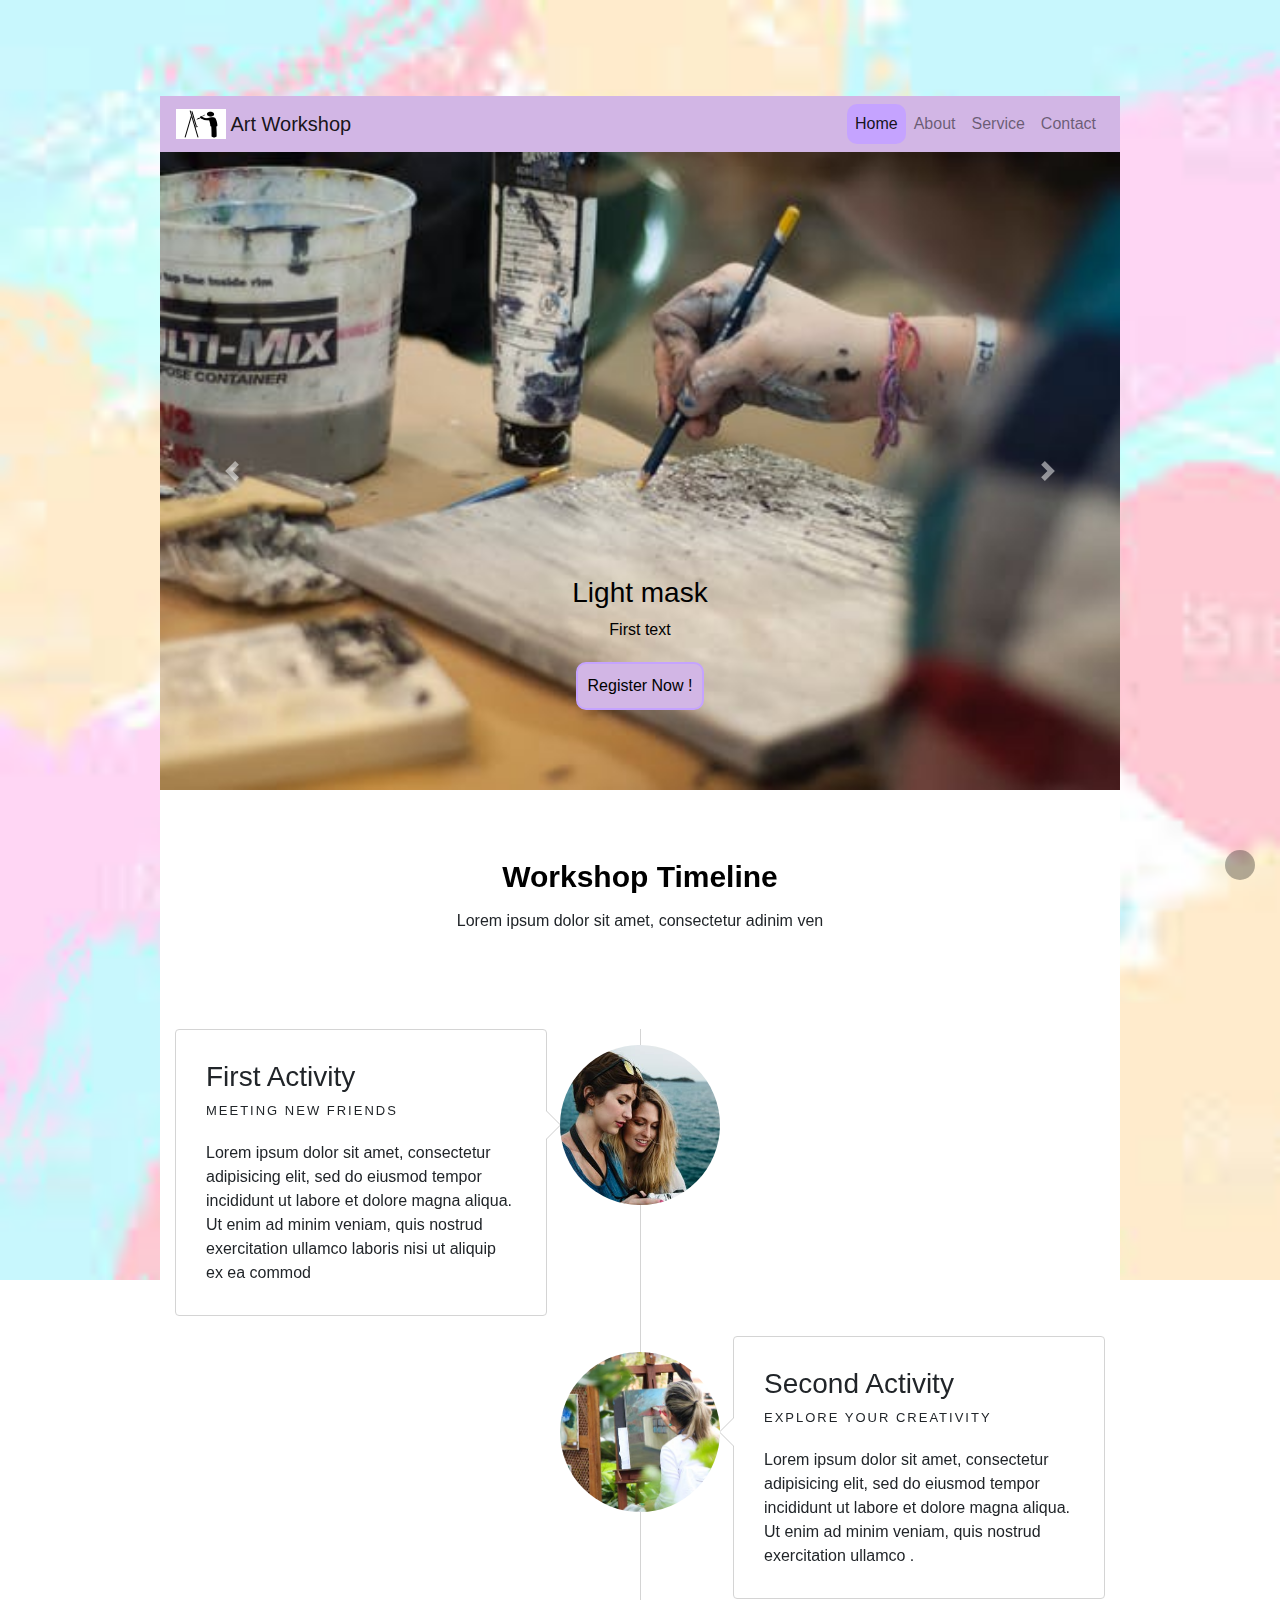
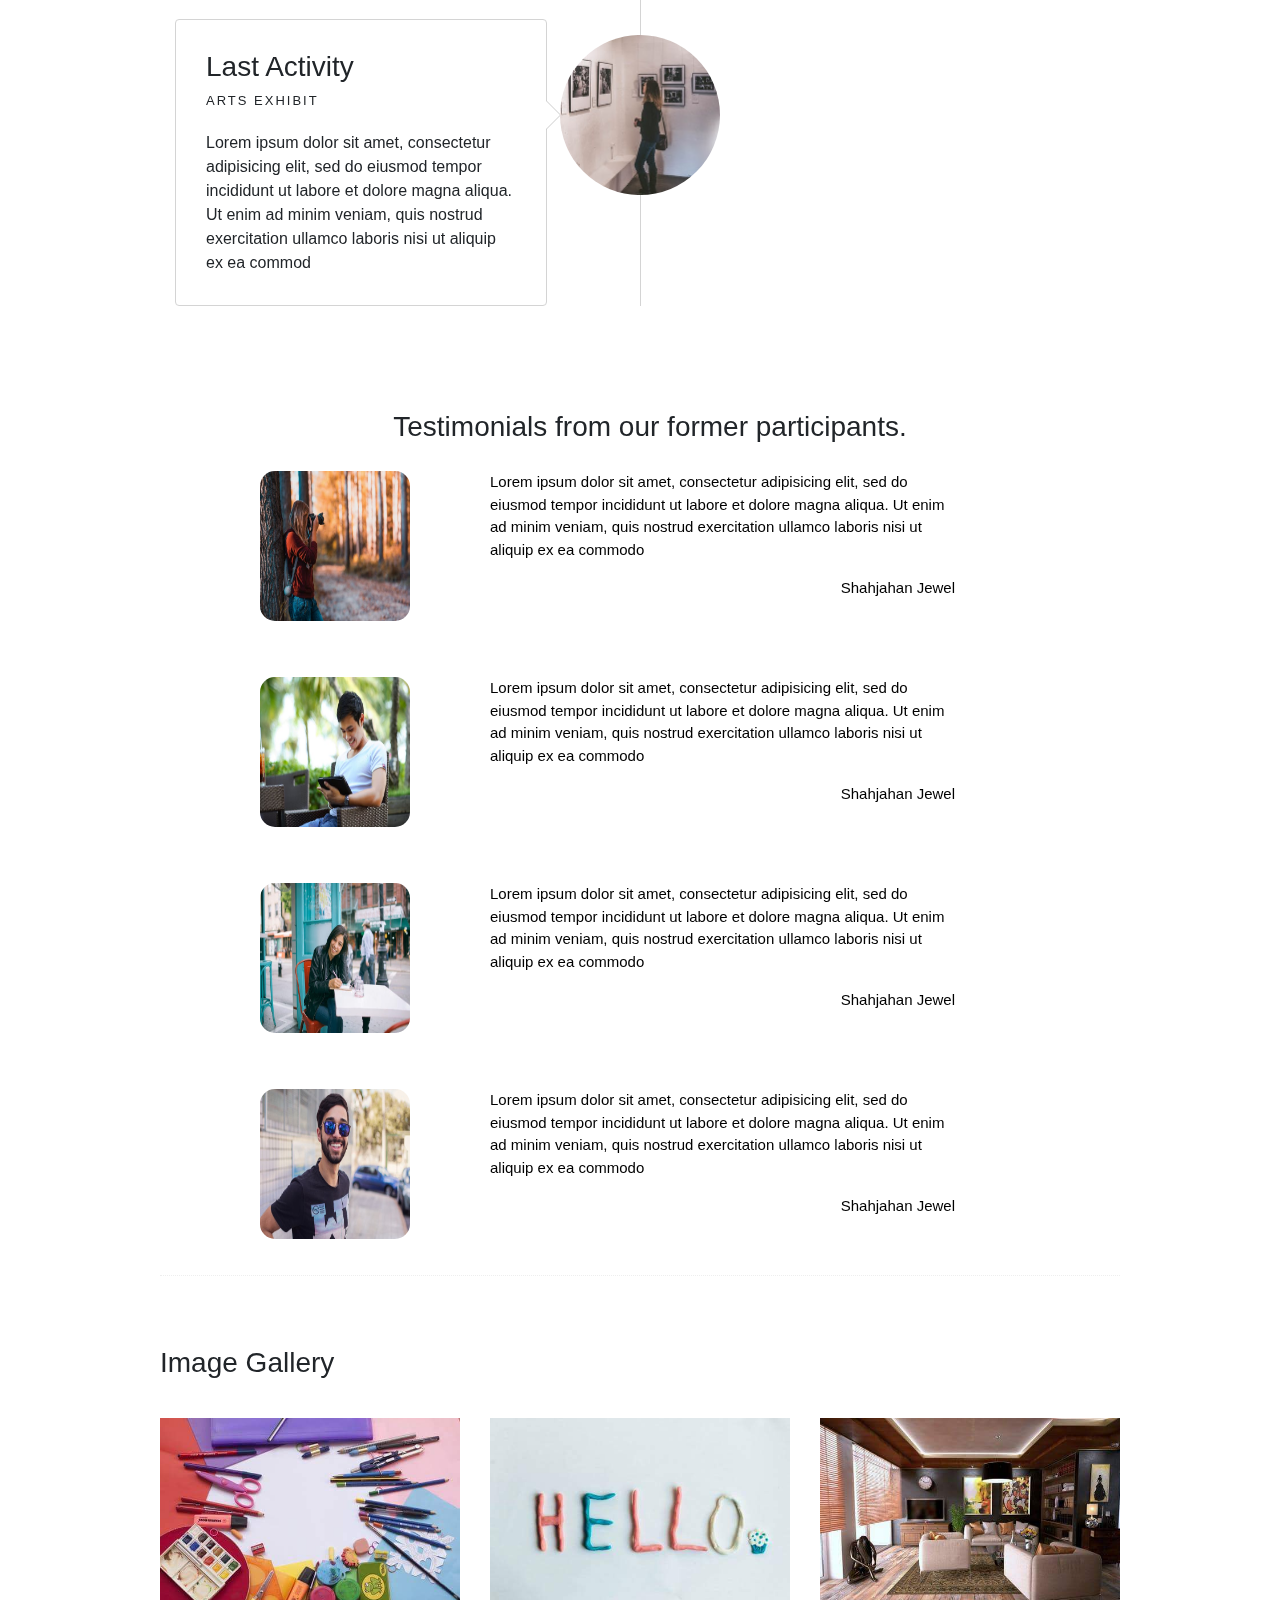
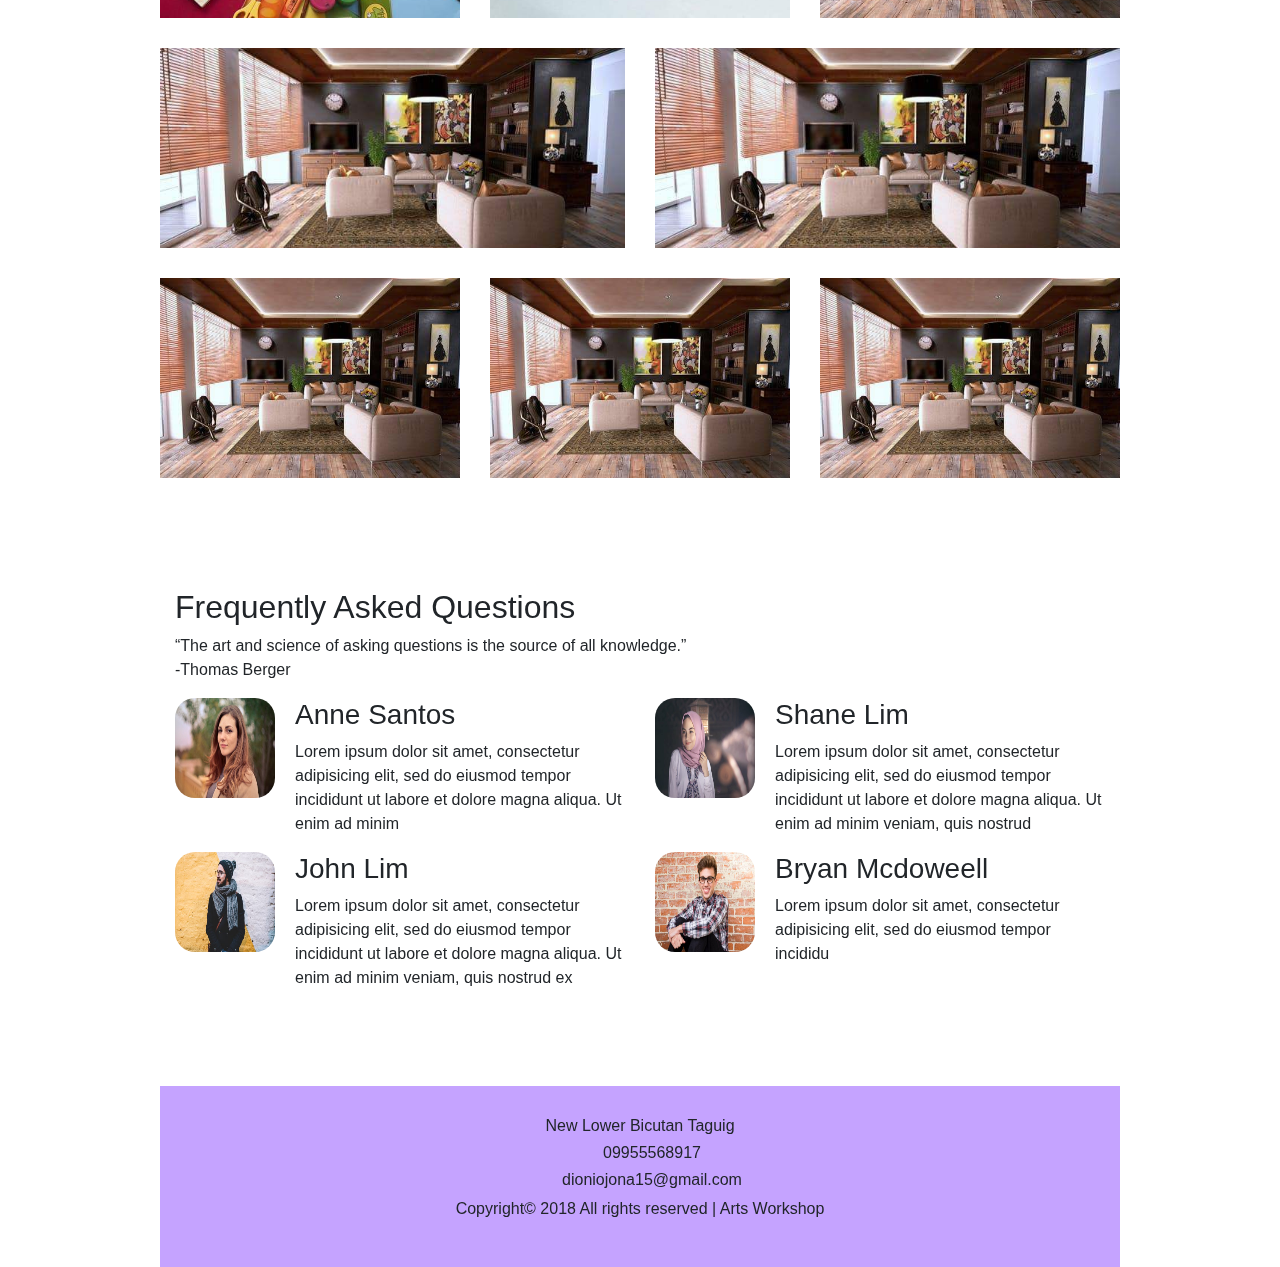
==== commit 65dc0548: "updated 3" ====
--- a/index.html
+++ b/index.html
@@ -5,7 +5,7 @@
 	<meta name="viewport" content="width=device-width, initial-scale=1.0, maximum-scale=1.0, shrink-to-fit= no">
 	<meta http-equiv="X-UA-Compatible" content="IE-Edge">
 
-	<title>Art Workshop</title>
+	<title>Arts Workshop</title>
 
 			<!-- link style.css -->
 			<link rel="stylesheet" type="text/css" href="assets/css/style.css">
@@ -30,7 +30,7 @@
 		<!-- Navbar -->
 
 	<div class="main-wrapper-first">
-		<nav class="navbar navbar-expand-lg navbar-dark">
+		<nav class="navbar navbar-expand-lg navbar-light">
 				<a class="navbar-brand" href="#"><img src="assets/images/brand-logo.png" width="50" height="30" class="d-inline-block align-top"> Art Workshop</a>
 				<button class="navbar-toggler" type="button" data-toggle="collapse" data-target="#navbarNav"><span class="navbar-toggler-icon"></span></button>
 
@@ -71,47 +71,61 @@
 
 
 	<!-- carousel -->
-	    <div class="main-wrapper">
-		<div id="carouselExampleFade" class="carousel slide carousel-fade" data-ride="carousel">
-		  <div class="carousel-inner">
-		    <div class="carousel-item active">
-		      <img class="d-block w-100" src="assets/images/carousel.jpeg" alt="First slide">
-		      <div class="carousel-caption">
-		      	<h1 class="h1-responsive">Welcome to Art Workshop</h1>
-		      	<p>Lorem ipsum dolor sit amet, consectetur adipisicing elit, sed do</p>
-		      	<a href="register.html"><button>Register Now !</button></a>
-		      </div>
-			 </div>
-		    <div class="carousel-item">
-		      <img class="d-block w-100" src="assets/images/carousel2.jpeg" alt="Second slide">
-		      <div class="carousel-caption">
-		      	<h1>Welcome to Art Workshop</h1>
-		      	<p>Lorem ipsum dolor sit amet, consectetur adipisicing elit, sed do</p>
-		      	<a href="register.html"><button>Register Now !</button></a>
-		      </div>
-		    </div>
-		    <div class="carousel-item">
-		      <img class="d-block w-100" src="assets/images/carousel3.jpeg" alt="Third slide">
-		      <div class="carousel-caption">
-		      	<h1>Welcome to Art Workshop</h1>
-		      	<p>Lorem ipsum dolor sit amet, consectetur adipisicing elit, sed do</p>
-		      	<a href="register.html"><button>Register Now !</button></a>
-		      </div>
-		    </div>
-		  </div>
-		  <a class="carousel-control-prev" href="#carouselExampleFade" role="button" data-slide="prev">
-		    <span class="carousel-control-prev-icon" aria-hidden="true"></span>
-		    <span class="sr-only">Previous</span>
-		  </a>
-		  <a class="carousel-control-next" href="#carouselExampleFade" role="button" data-slide="next">
-		    <span class="carousel-control-next-icon" aria-hidden="true"></span>
-		    <span class="sr-only">Next</span>
-		  </a>
-		</div> 
-	</div> <!-- end of carousel -->
-
-
-
+	
+<div class="main-wrapper">
+<div id="carousel-example-2" class="carousel slide carousel-fade" data-ride="carousel">
+    <!--Slides-->
+    <div class="carousel-inner" role="listbox">
+        <div class="carousel-item active">
+            <div class="view">
+                <img class="d-block w-100" src="assets/images/carousel.jpeg">
+                <div class="mask rgba-black-light"></div>
+            </div>
+            <div class="carousel-caption">
+                <h3 class="h3-responsive">Light mask</h3>
+                <p>First text</p>
+                <a href="register.html"><button>Register Now !</button></a>
+            </div>
+        </div>
+        <div class="carousel-item">
+            <!--Mask color-->
+            <div class="view">
+                <img class="d-block w-100" src="assets/images/carousel2.jpeg" alt="Second slide">
+                <div class="mask rgba-black-strong"></div>
+            </div>
+            <div class="carousel-caption">
+                <h3 class="h3-responsive">Strong mask</h3>
+                <p>Secondary text</p>
+                 <a href="register.html"><button>Register Now !</button></a>
+            </div>
+        </div>
+        <div class="carousel-item">
+            <!--Mask color-->
+            <div class="view">
+                <img class="d-block w-100" src="assets/images/carousel3.jpeg" alt="Third slide">
+                <div class="mask rgba-black-slight"></div>
+            </div>
+            <div class="carousel-caption">
+                <h3 class="h3-responsive">Slight mask</h3>
+                <p>Third text</p>
+                 <a href="register.html"><button>Register Now !</button></a>
+            </div>
+        </div>
+    </div>
+    <!--/.Slides-->
+    <!--Controls-->
+    <a class="carousel-control-prev" href="#carousel-example-2" role="button" data-slide="prev">
+        <span class="carousel-control-prev-icon" aria-hidden="true"></span>
+        <span class="sr-only">Previous</span>
+    </a>
+    <a class="carousel-control-next" href="#carousel-example-2" role="button" data-slide="next">
+        <span class="carousel-control-next-icon" aria-hidden="true"></span>
+        <span class="sr-only">Next</span>
+    </a>
+    <!--/.Controls-->
+</div>
+</div>
+<!--/.Carousel Wrapper-->
 
 
     <!-- timeline -->
@@ -413,13 +427,13 @@
 	           <div class="row">
 	            <div class="col-sm-12 col-md-12">
 					<div class="text-center">
-					<h6><i class="fab fa-facebook mr-2"></i>Jiony Dionio</h6>
+					<h6><i class="fas fa-map-marker-alt" class="location"></i> New Lower Bicutan Taguig</h6>
 					<h6><i class="fas fa-mobile-alt ml-3 mr-2"></i>09955568917</h6>
 					<h6><i class="far fa-envelope ml-3 mr-2"></i>dioniojona15@gmail.com</h6>
 				</div>
 			</div>
 	        
-	         <div class="col-sm-12 col-md-12">Copyright&copy; 2018 All rights reserved   |   Jonalyn Dionio</a> <i class="far fa-heart"></i></p>
+	         <div class="col-sm-12 col-md-12">Copyright&copy; 2018 All rights reserved   |   Arts Workshop</a> <i class="far fa-heart"></i></p>
 	         	</div>
 	           </div>
 	        </div>  
@@ -430,6 +444,10 @@
 
 
 
+  <!-- scroll up-->
+        <div class="scrollup">
+            <a href="#"><i class="fa fa-chevron-up"></i></a>
+        </div><!-- End off scroll up->
 	
 
 
--- a/assets/css/style.css
+++ b/assets/css/style.css
@@ -3,6 +3,7 @@
   margin: 0;
   padding: 0;
   box-sizing: border-box;
+  font-family: sans-serif;
 }
 
 body, html {
@@ -13,12 +14,49 @@
 
 
 
+
+/* carousel */
+
+.carousel-caption button{
+    background-color: #d2b6e5;
+    margin-bottom: 40px;
+    border-radius: 10px;
+    color: black;
+    padding: 10px;
+    text-align: center;
+    text-decoration: none;
+    display: inline-block;
+    font-size: 16px;
+     border: 2px solid #c5a3ff; 
+    -webkit-transition-duration: 0.4s; /* Safari */
+    transition-duration: 0.4s;
+}
+
+.carousel-caption button:hover {
+    background-color: #fcc2ff; 
+    color: black;
+}
+
+.carousel-caption h3 {
+  color: black;
+}
+
+.carousel-caption p {
+  color: black;
+  margin-bottom: 20px;
+}
+
+
+
+
+/* navbar */
+
 .navbar {
-  background-color: #6Ec0aa;
+  background-color: #d2b6e5;
  }
 
 .navbar a.active {
-  background-color: #b0D4d0;
+  background-color: #c5a3ff;
   border-radius: 10px;
 }
 
@@ -96,36 +134,6 @@
   opacity: 0.6;
   z-index: -1;
 }
-
-
-
-
-
-
-/* carousel*/
-
-.carousel-caption {
-  color: black;
-}
-
-.carousel-caption button {
-  border: none;
-  outline: 0;
-  display: inline-block;
-  padding: 10px 25px;
-  color: black;
-  background-color: #ddd;
-  text-align: center;
-  cursor: pointer;
-  border-radius: 12px;
-  margin-bottom: 200px;
-}
-
-.carousel-caption button:hover {
-  background-color: #555;
-  color: white;
-}
-
 
 
 
@@ -373,7 +381,6 @@
   line-height: 1.5;
   font-weight: bold;
   color: black;
-  font-family: "Sacramento", Arial, serif;
 }
 
 
@@ -468,6 +475,9 @@
 #location .media-body {
     padding: 20px;
 }
+
+
+
 
 
 
@@ -505,16 +515,53 @@
 
 
 
-
-
-
 /* footer */
 
 footer {
-  background: #7b4397; 
+  background: #c5a3ff; 
   width: 100%;
   text-align: center;
-  color: #fff;
+  color: 2px black;
   padding: 30px 0;
 }
 
+
+
+
+/* scrollup */
+
+.scrollup{
+    width: 30px;
+    height: 30px;
+    border-radius: 15px;
+    opacity: .3;
+    position: fixed;
+    bottom: 20px;
+    right: 25px;
+    color: #fff;
+    cursor: pointer;
+    background-color: #000;
+    z-index: 1000;
+    transition: opacity .5s, background-color .5s;
+    -moz-transition: opacity .5s, background-color .5s;
+    -webkit-transition: opacity .5s, background-color .5s;
+}
+
+.scrollup:hover {
+    background: blueviolet;
+    opacity: 1;
+}
+
+.scrollup i {
+    font-size: 13px;
+    position: absolute;
+    opacity: 1;
+    color: #fff;
+    left: 50%;
+    top: 50%;
+    margin-top: -7px;
+    margin-left: -6px;
+    text-decoration: none;
+
+}
+
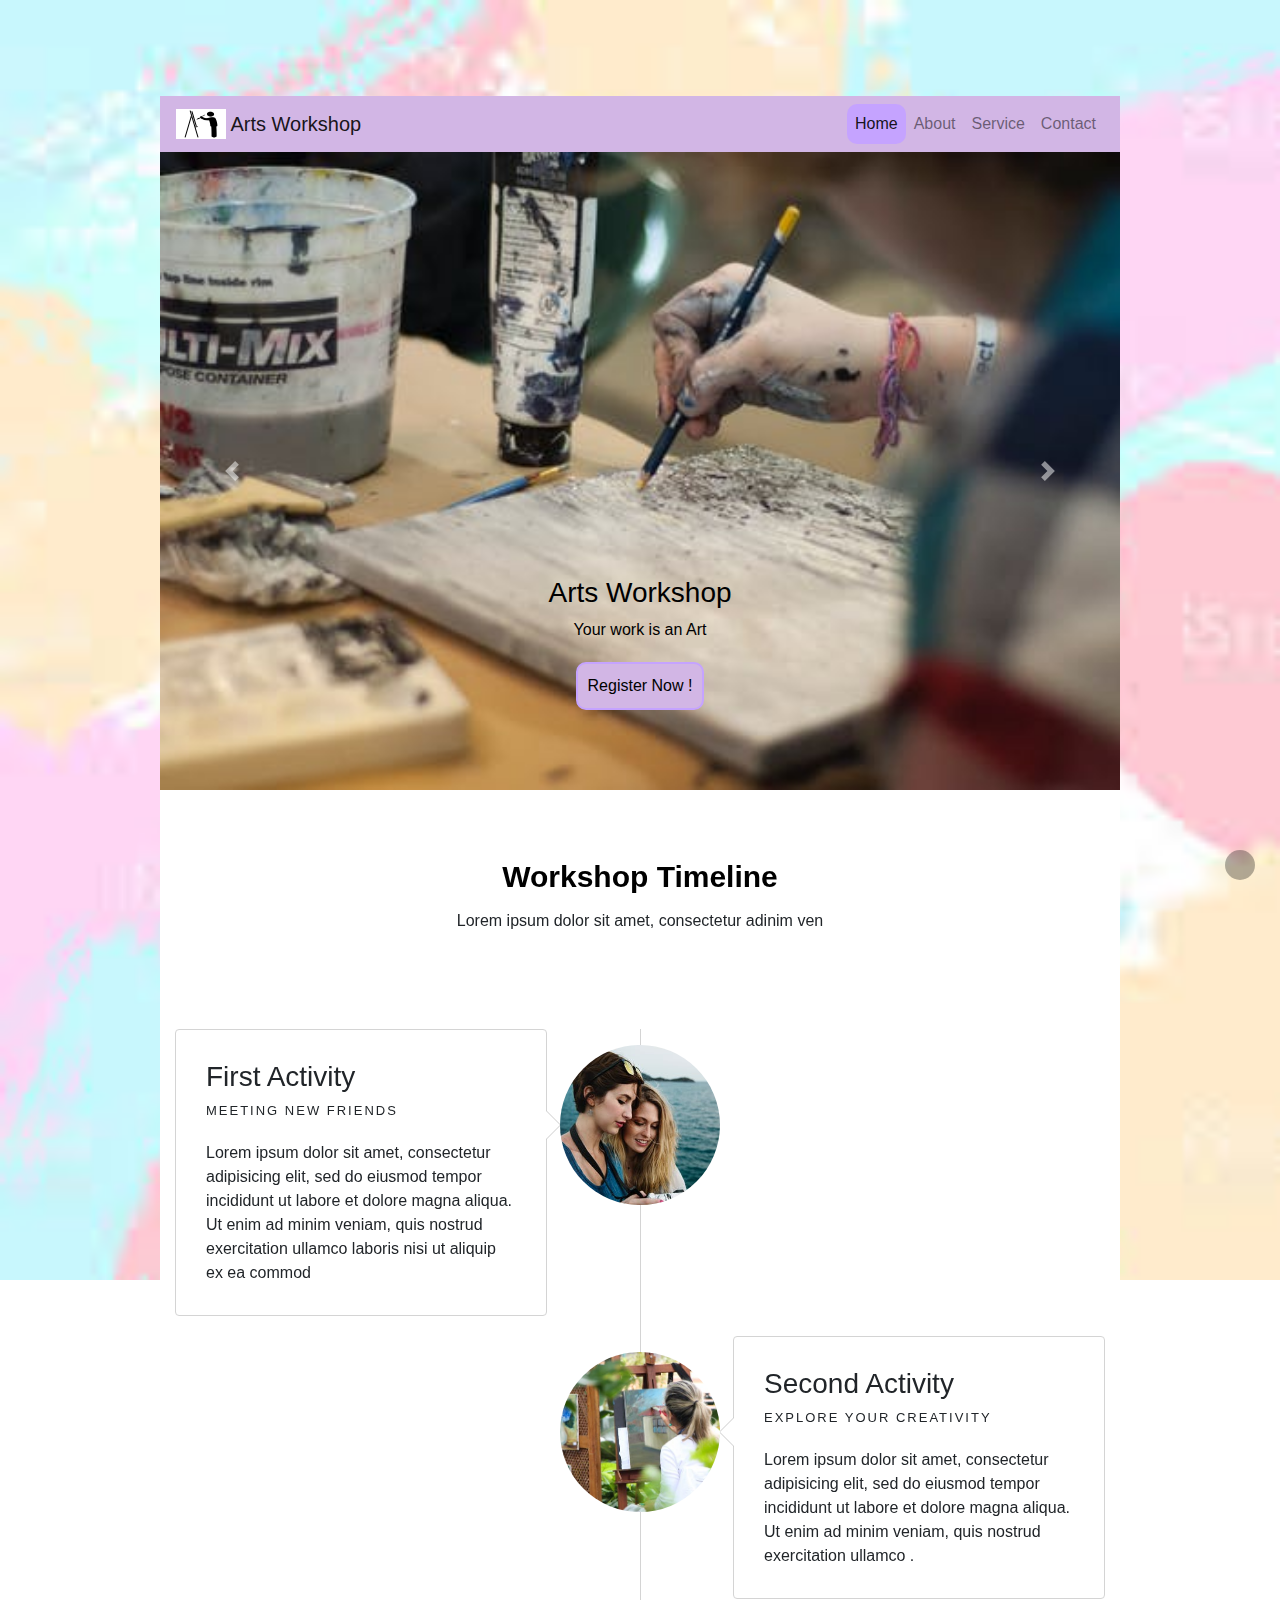
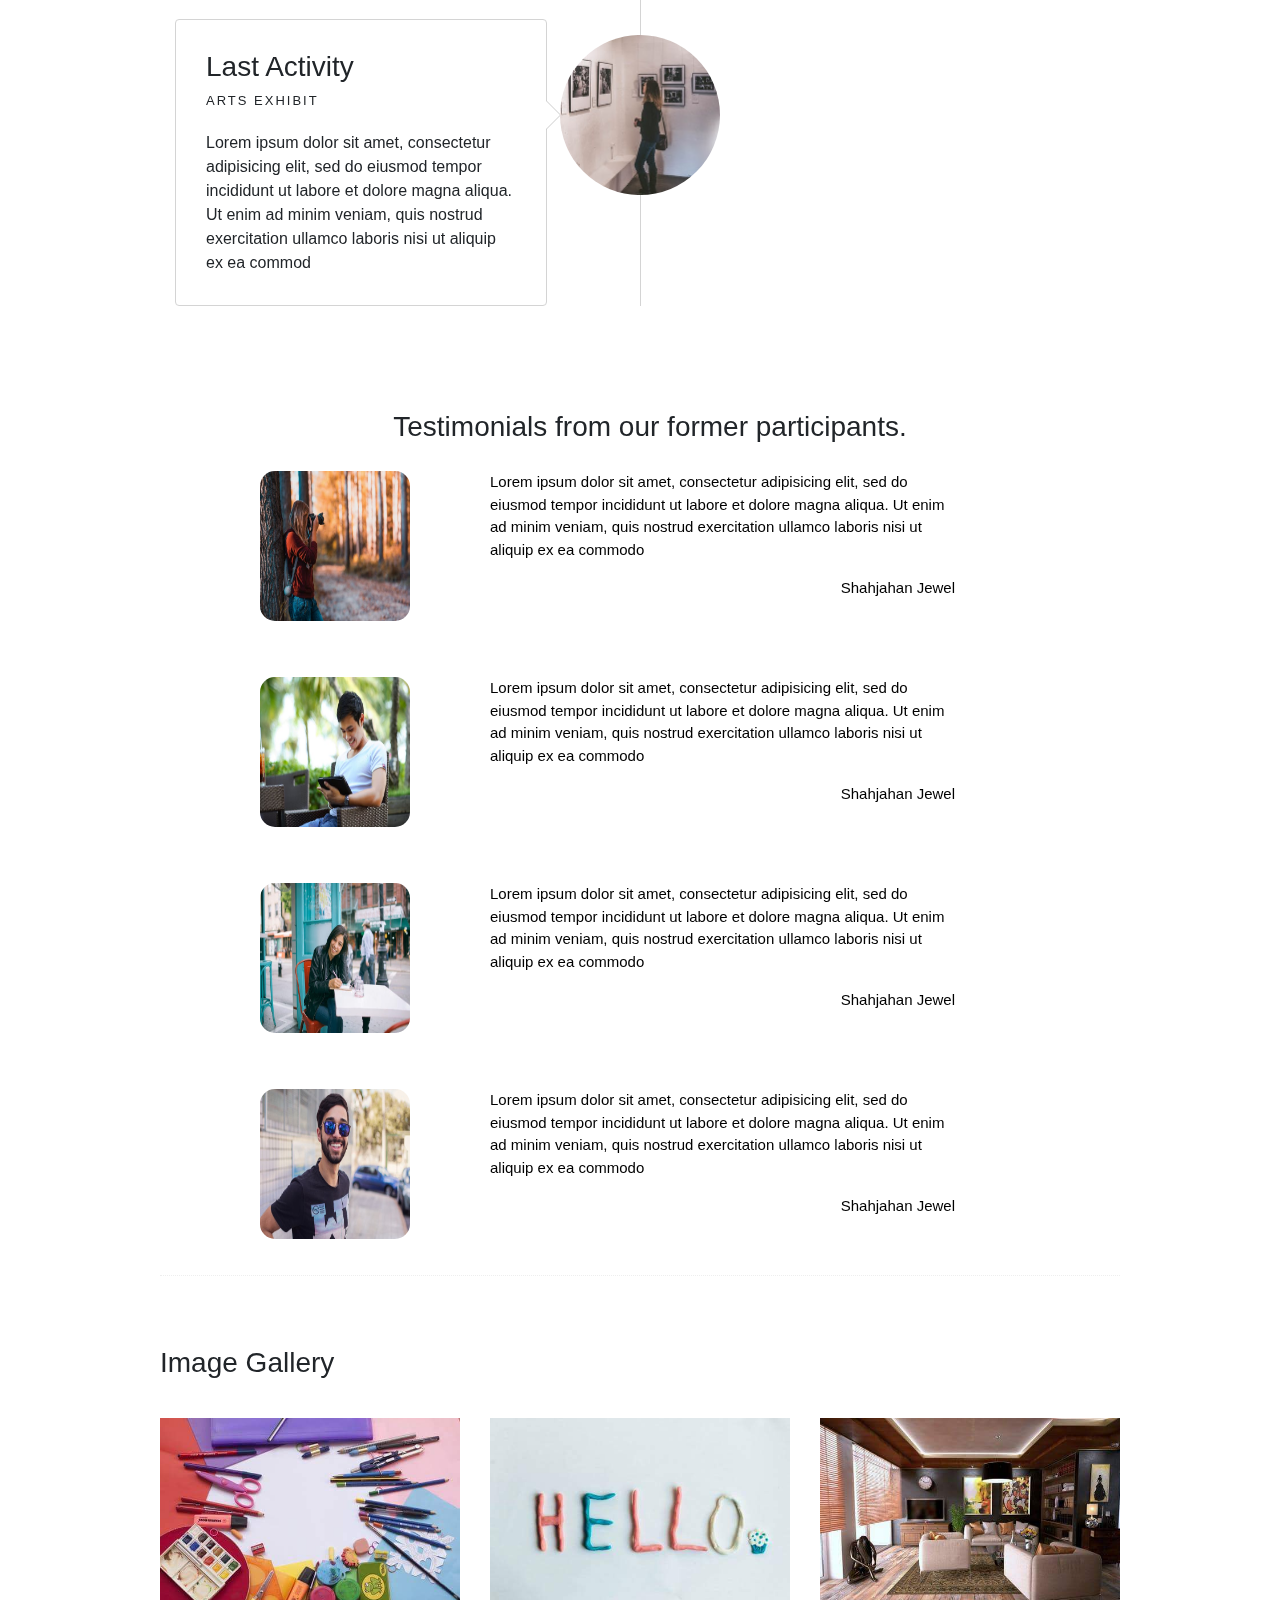
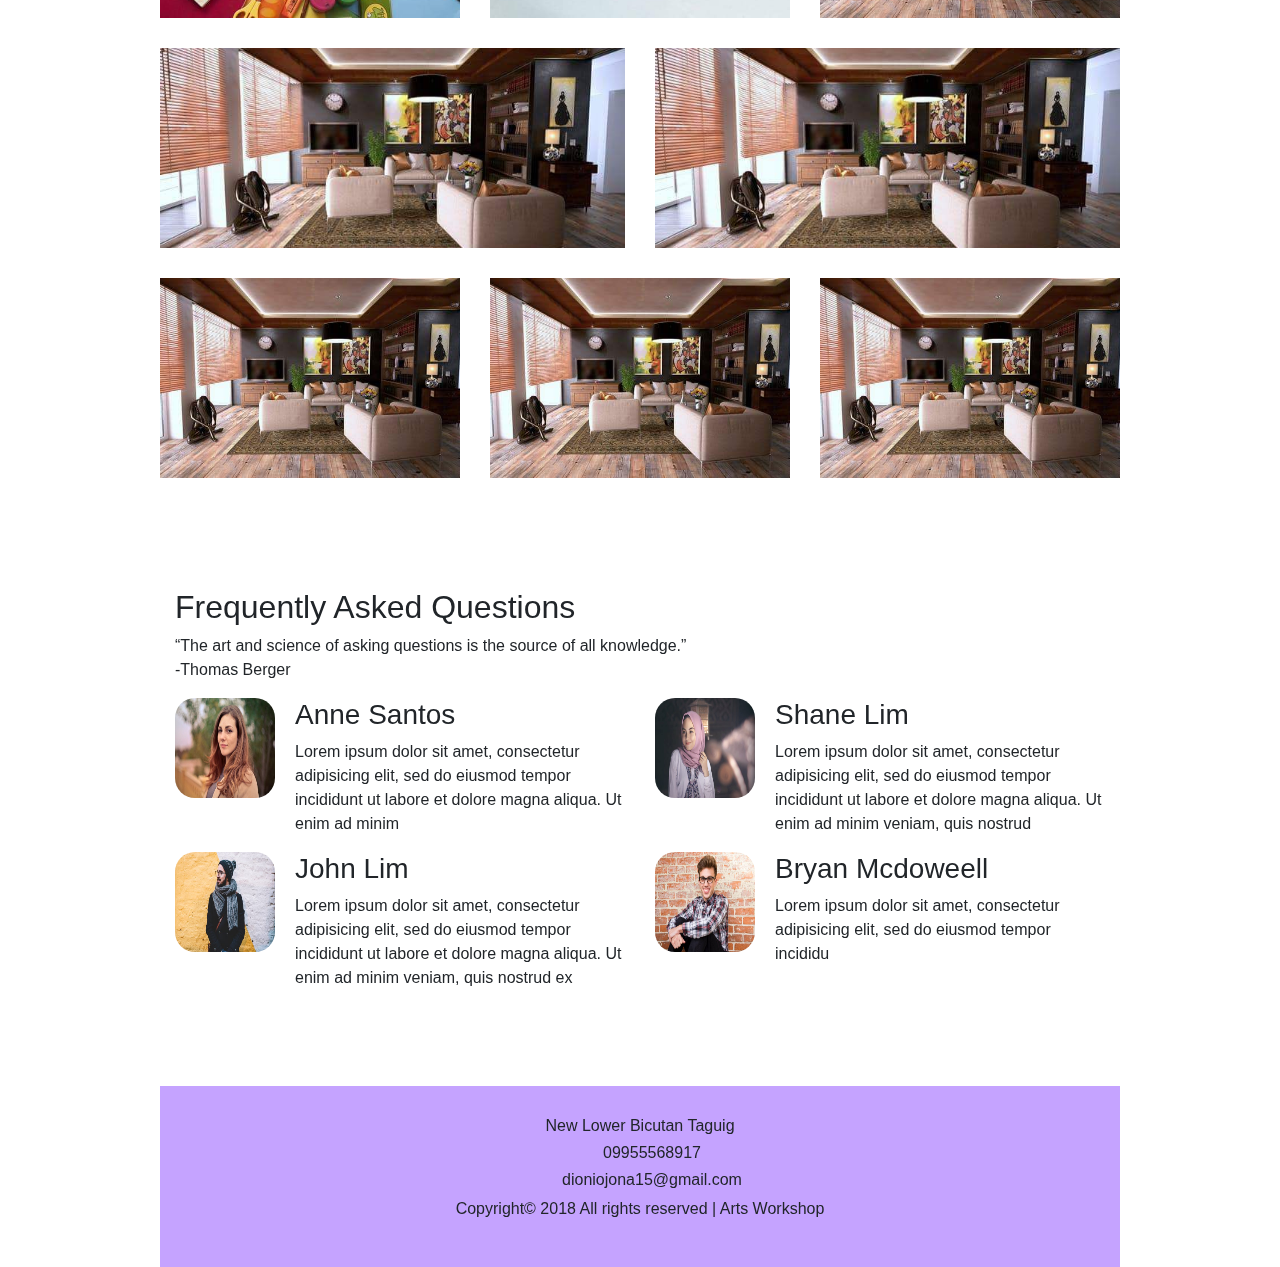
==== commit 21379f0d: "updated 4" ====
--- a/index.html
+++ b/index.html
@@ -31,7 +31,7 @@
 
 	<div class="main-wrapper-first">
 		<nav class="navbar navbar-expand-lg navbar-light">
-				<a class="navbar-brand" href="#"><img src="assets/images/brand-logo.png" width="50" height="30" class="d-inline-block align-top"> Art Workshop</a>
+				<a class="navbar-brand" href="#"><img src="assets/images/brand-logo.png" width="50" height="30" class="d-inline-block align-top"> Arts Workshop</a>
 				<button class="navbar-toggler" type="button" data-toggle="collapse" data-target="#navbarNav"><span class="navbar-toggler-icon"></span></button>
 
 				<div class="collapse navbar-collapse" id="navbarNav"> 
@@ -82,8 +82,8 @@
                 <div class="mask rgba-black-light"></div>
             </div>
             <div class="carousel-caption">
-                <h3 class="h3-responsive">Light mask</h3>
-                <p>First text</p>
+                <h3 class="h3-responsive">Arts Workshop</h3>
+                <p>Your work is an Art</p>
                 <a href="register.html"><button>Register Now !</button></a>
             </div>
         </div>
@@ -94,8 +94,8 @@
                 <div class="mask rgba-black-strong"></div>
             </div>
             <div class="carousel-caption">
-                <h3 class="h3-responsive">Strong mask</h3>
-                <p>Secondary text</p>
+                <h3 class="h3-responsive">Arts Workshop</h3>
+                <p>Your work is an Art</p>
                  <a href="register.html"><button>Register Now !</button></a>
             </div>
         </div>
@@ -106,8 +106,8 @@
                 <div class="mask rgba-black-slight"></div>
             </div>
             <div class="carousel-caption">
-                <h3 class="h3-responsive">Slight mask</h3>
-                <p>Third text</p>
+                <h3 class="h3-responsive">Arts Workshop</h3>
+                <p>Your work is an Art</p>
                  <a href="register.html"><button>Register Now !</button></a>
             </div>
         </div>
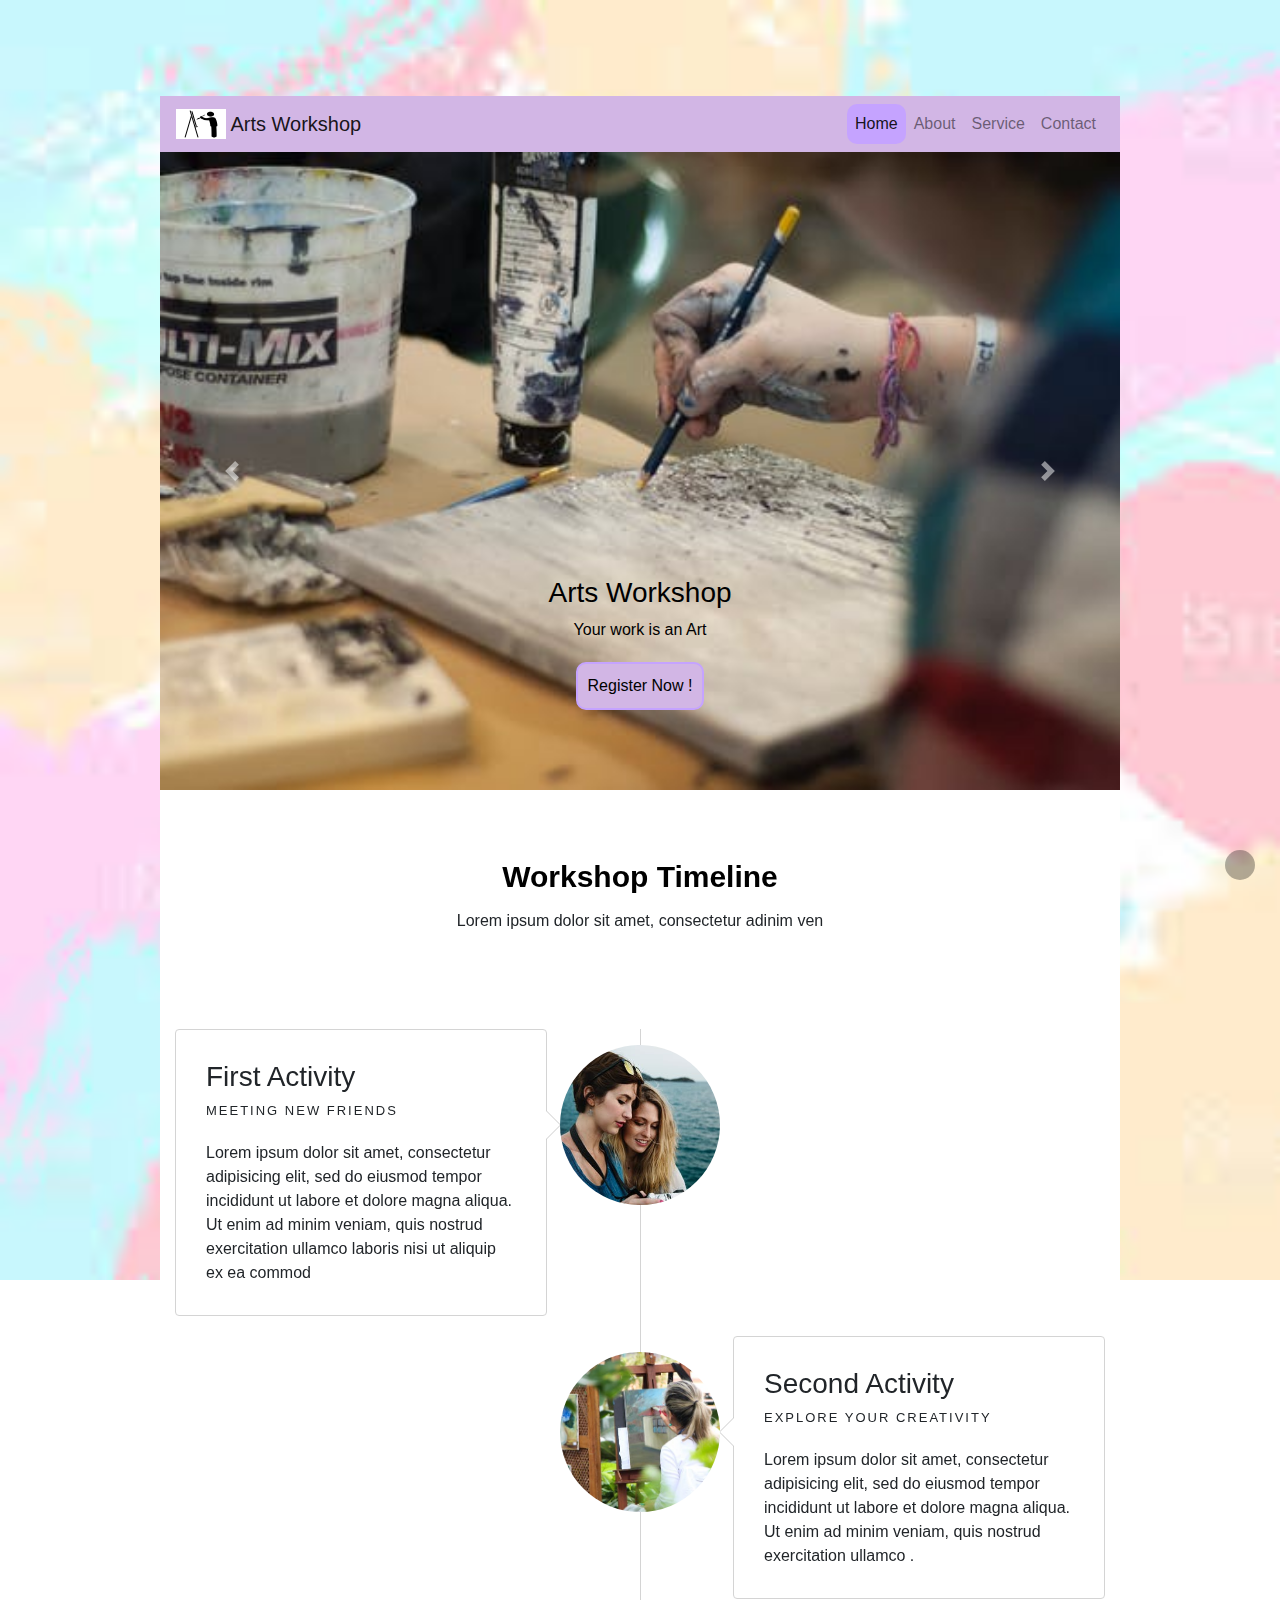
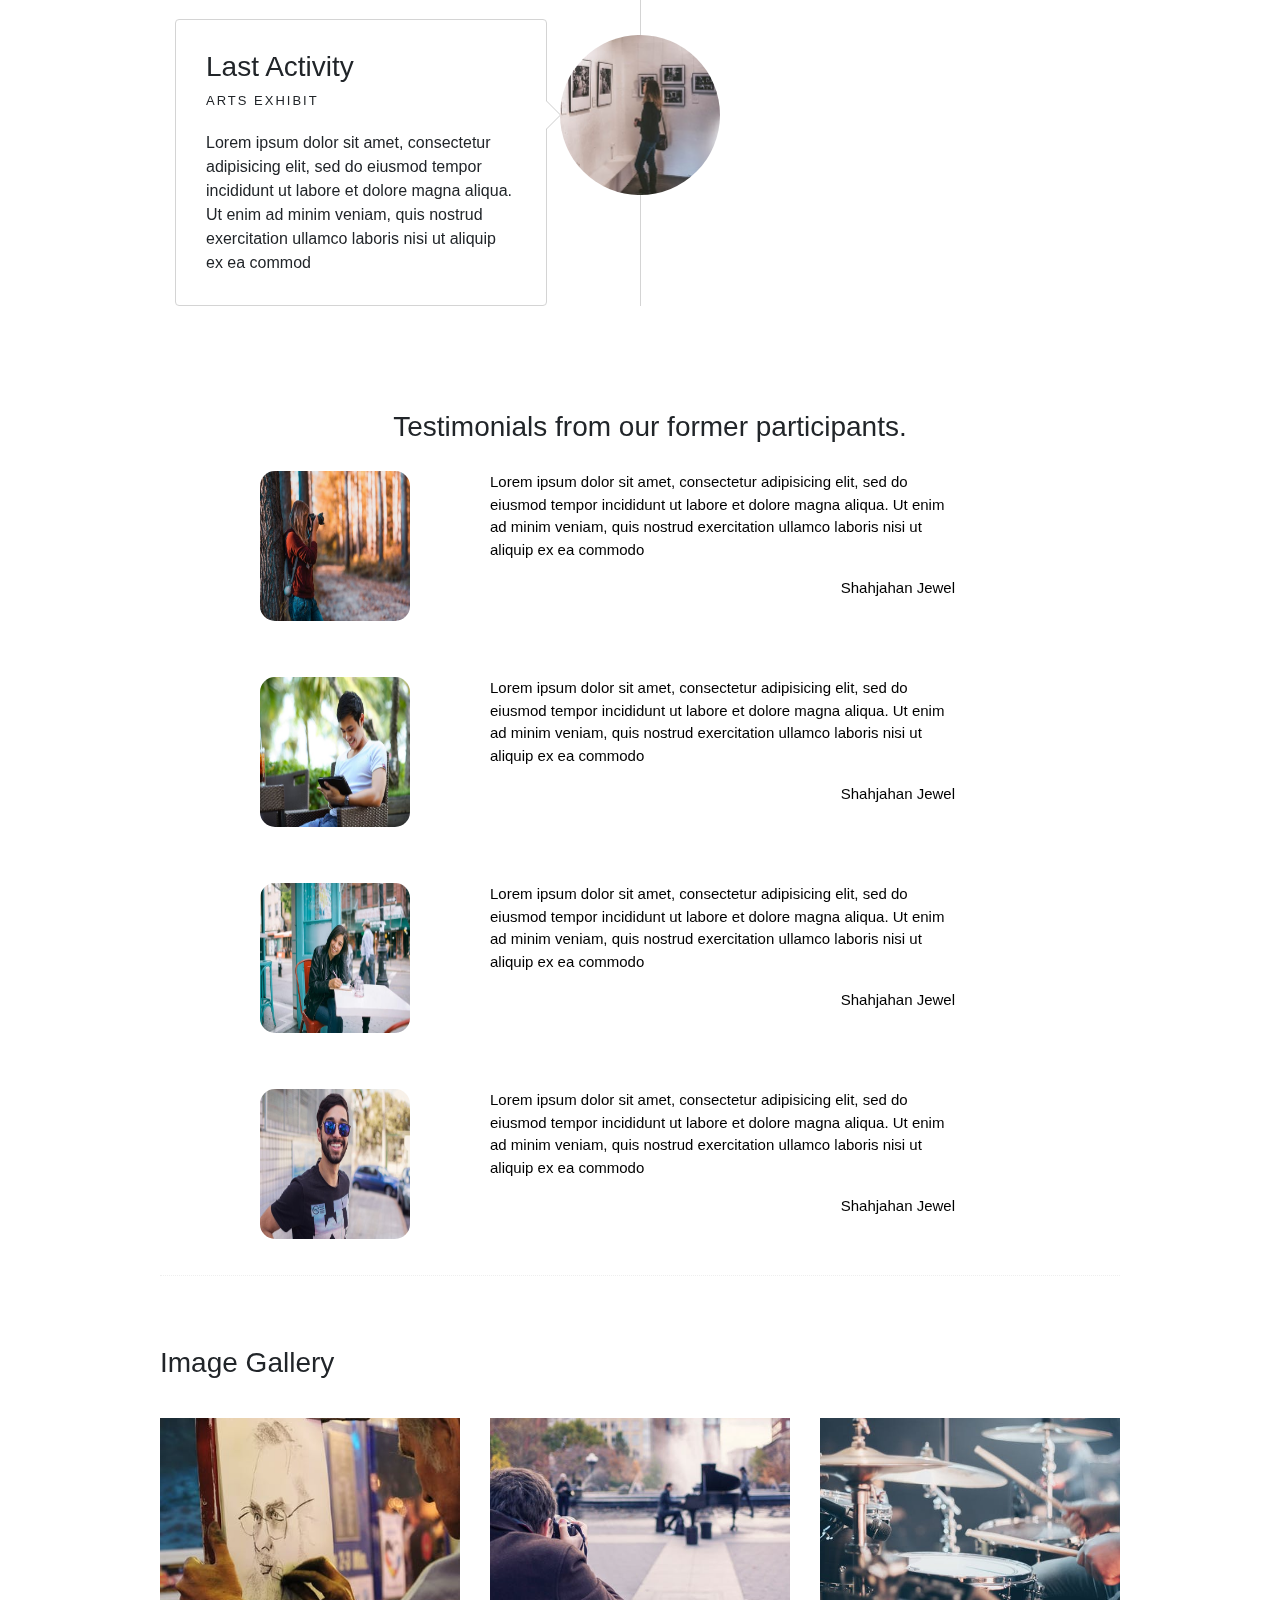
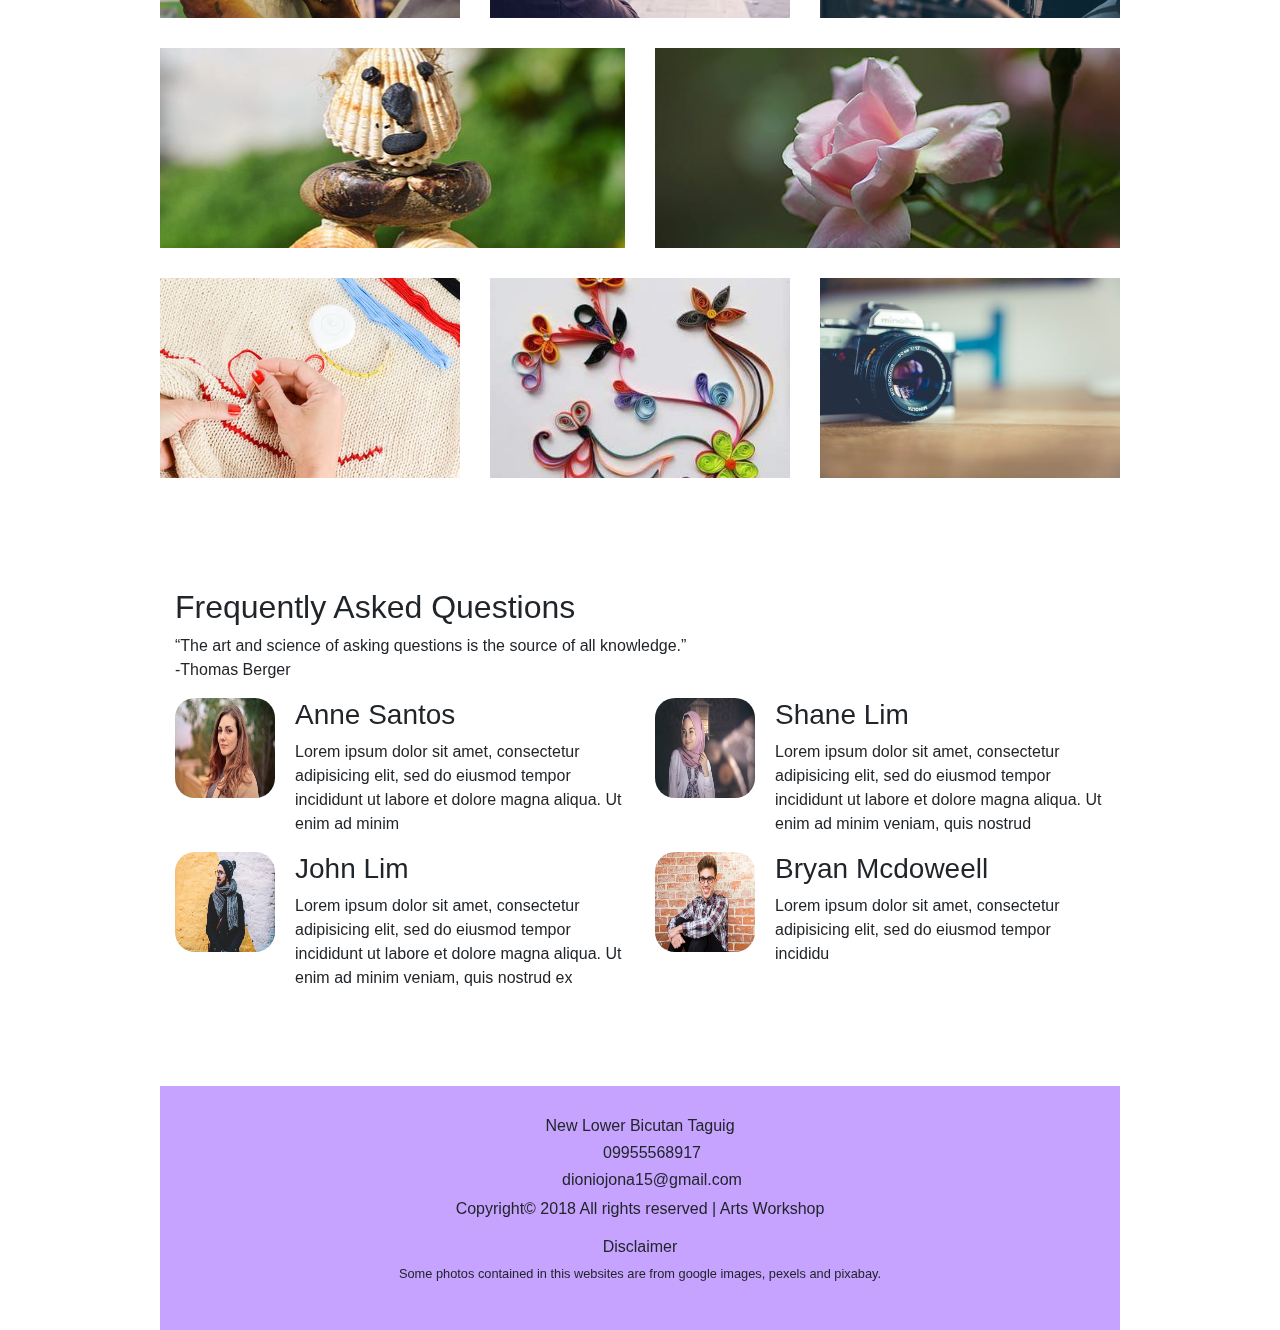
==== commit 1fcc9559: "updated 5" ====
--- a/index.html
+++ b/index.html
@@ -309,38 +309,34 @@
 
 
 
-
-
-
-
 <!-- gallery -->
 	<div class="main-wrapper">
 		<div class="section-top-border">
 			<h3>Image Gallery</h3>
 				<div class="row gallery-item">
 					<div class="col-md-4">
-						<a href="assets/images/logo2.jpeg" class="img-pop-up"><div class="single-gallery-image"></div></a>
+						<a href="assets/images/drawing.jpeg" class="img-pop-up"><div class="single-gallery-image"></div></a>
 					</div>
 						<div class="col-md-4">
-							<a href="assets/images/logo5.jpeg" class="img-pop-up"><div class="single-gallery-image2"></div></a>
+							<a href="assets/images/photography.jpg" class="img-pop-up"><div class="single-gallery-image2"></div></a>
 						</div>
 						<div class="col-md-4">
-							<a href="img/g3.jpg" class="img-pop-up"><div class="single-gallery-image" style="background: url(assets/images/logo7.jpeg);"></div></a>
+							<a href="assets/images/music5.jpeg" class="img-pop-up"><div class="single-gallery-image3"></div></a>
 						</div>
 						<div class="col-md-6">
-							<a href="img/g4.jpg" class="img-pop-up"><div class="single-gallery-image" style="background: url(assets/images/logo7.jpeg);"></div></a>
+							<a href="assets/images/handicrafts.jpg" class="img-pop-up"><div class="single-gallery-image4"></div></a>
 						</div>
 						<div class="col-md-6">
-							<a href="img/g5.jpg" class="img-pop-up"><div class="single-gallery-image" style="background: url(assets/images/logo7.jpeg);"></div></a>
+								<a href="assets/images/photography3.jpeg" class="img-pop-up"><div class="single-gallery-image5"></div></a>
 						</div>
 						<div class="col-md-4">
-							<a href="img/g6.jpg" class="img-pop-up"><div class="single-gallery-image" style="background: url(assets/images/logo7.jpeg);"></div></a>
+							<a href="assets/images/handicrafts3.jpeg" class="img-pop-up"><div class="single-gallery-image6"></div></a>
 						</div>
 						<div class="col-md-4">
-							<a href="img/g7.jpg" class="img-pop-up"><div class="single-gallery-image" style="background: url(assets/images/logo7.jpeg);"></div></a>
+							<a href="assets/images/handicrafts6.jpeg" class="img-pop-up"><div class="single-gallery-image7"></div></a>
 						</div>
 						<div class="col-md-4">
-							<a href="img/g8.jpg" class="img-pop-up"><div class="single-gallery-image" style="background: url(assets/images/logo7.jpeg);"></div></a>
+							<a href="assets/images/photography.jpeg" class="img-pop-up"><div class="single-gallery-image8"></div></a>
 						</div>
 			</div>
 		</div>
@@ -434,6 +430,9 @@
 			</div>
 	        
 	         <div class="col-sm-12 col-md-12">Copyright&copy; 2018 All rights reserved   |   Arts Workshop</a> <i class="far fa-heart"></i></p>
+	         	<h6>Disclaimer</h6>
+	         	<small><p>Some photos contained in this websites are from google images, pexels and pixabay.</p></small>
+
 	         	</div>
 	           </div>
 	        </div>  
--- a/assets/css/style.css
+++ b/assets/css/style.css
@@ -505,12 +505,38 @@
 }
 
 .single-gallery-image {
-  background: url(../images/logo2.jpeg);
+  background: url(../images/drawing.jpeg);
 }
 
 .single-gallery-image2 {
-   background: url(../images/logo5.jpeg);
-}
+   background: url(../images/photography.jpg);
+}
+
+.single-gallery-image3 {
+   background: url(../images/music5.jpeg);
+}
+
+.single-gallery-image4 {
+   background: url(../images/handicrafts.jpg);
+}
+
+.single-gallery-image5 {
+   background: url(../images/photography3.jpeg);
+}
+
+.single-gallery-image6 {
+   background: url(../images/handicrafts3.jpeg);
+}
+
+.single-gallery-image7 {
+   background: url(../images/handicrafts6.jpeg);
+}
+
+.single-gallery-image8 {
+   background: url(../images/photography.jpeg);
+}
+
+
 
 
 
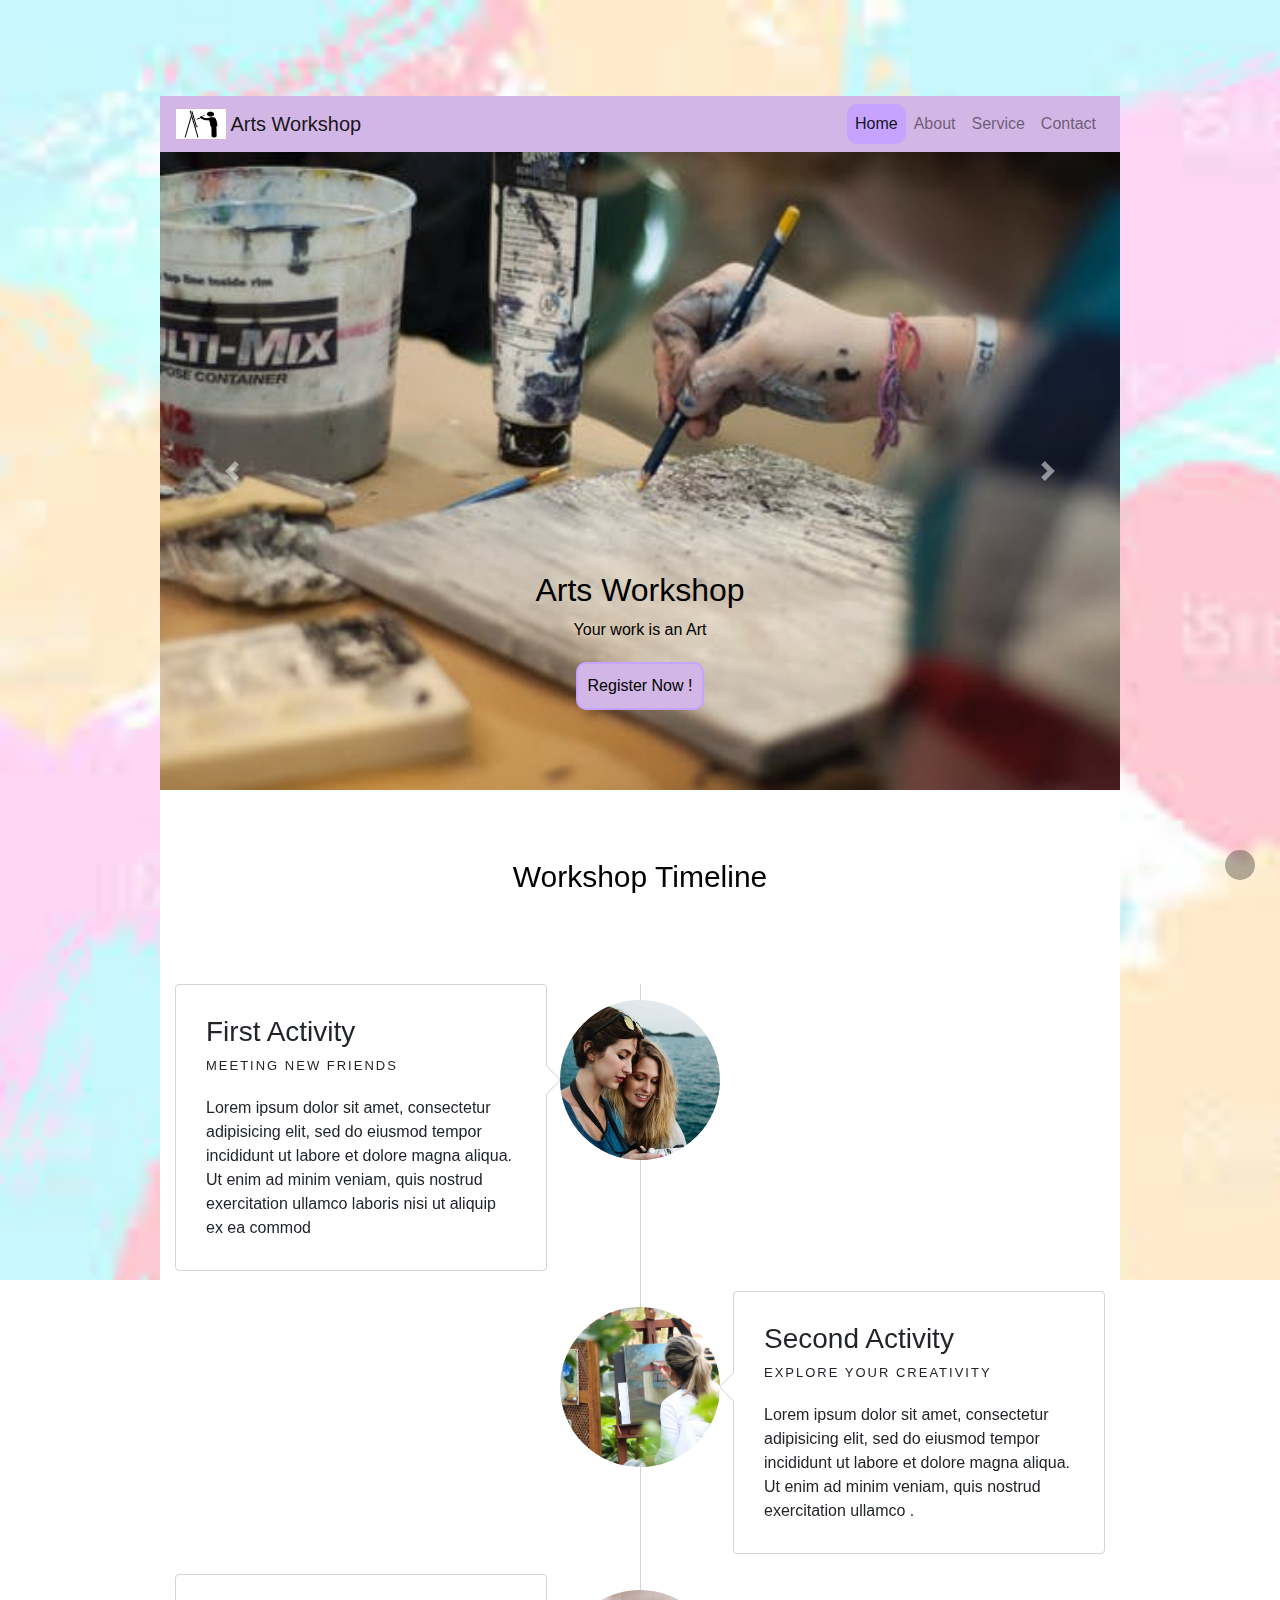
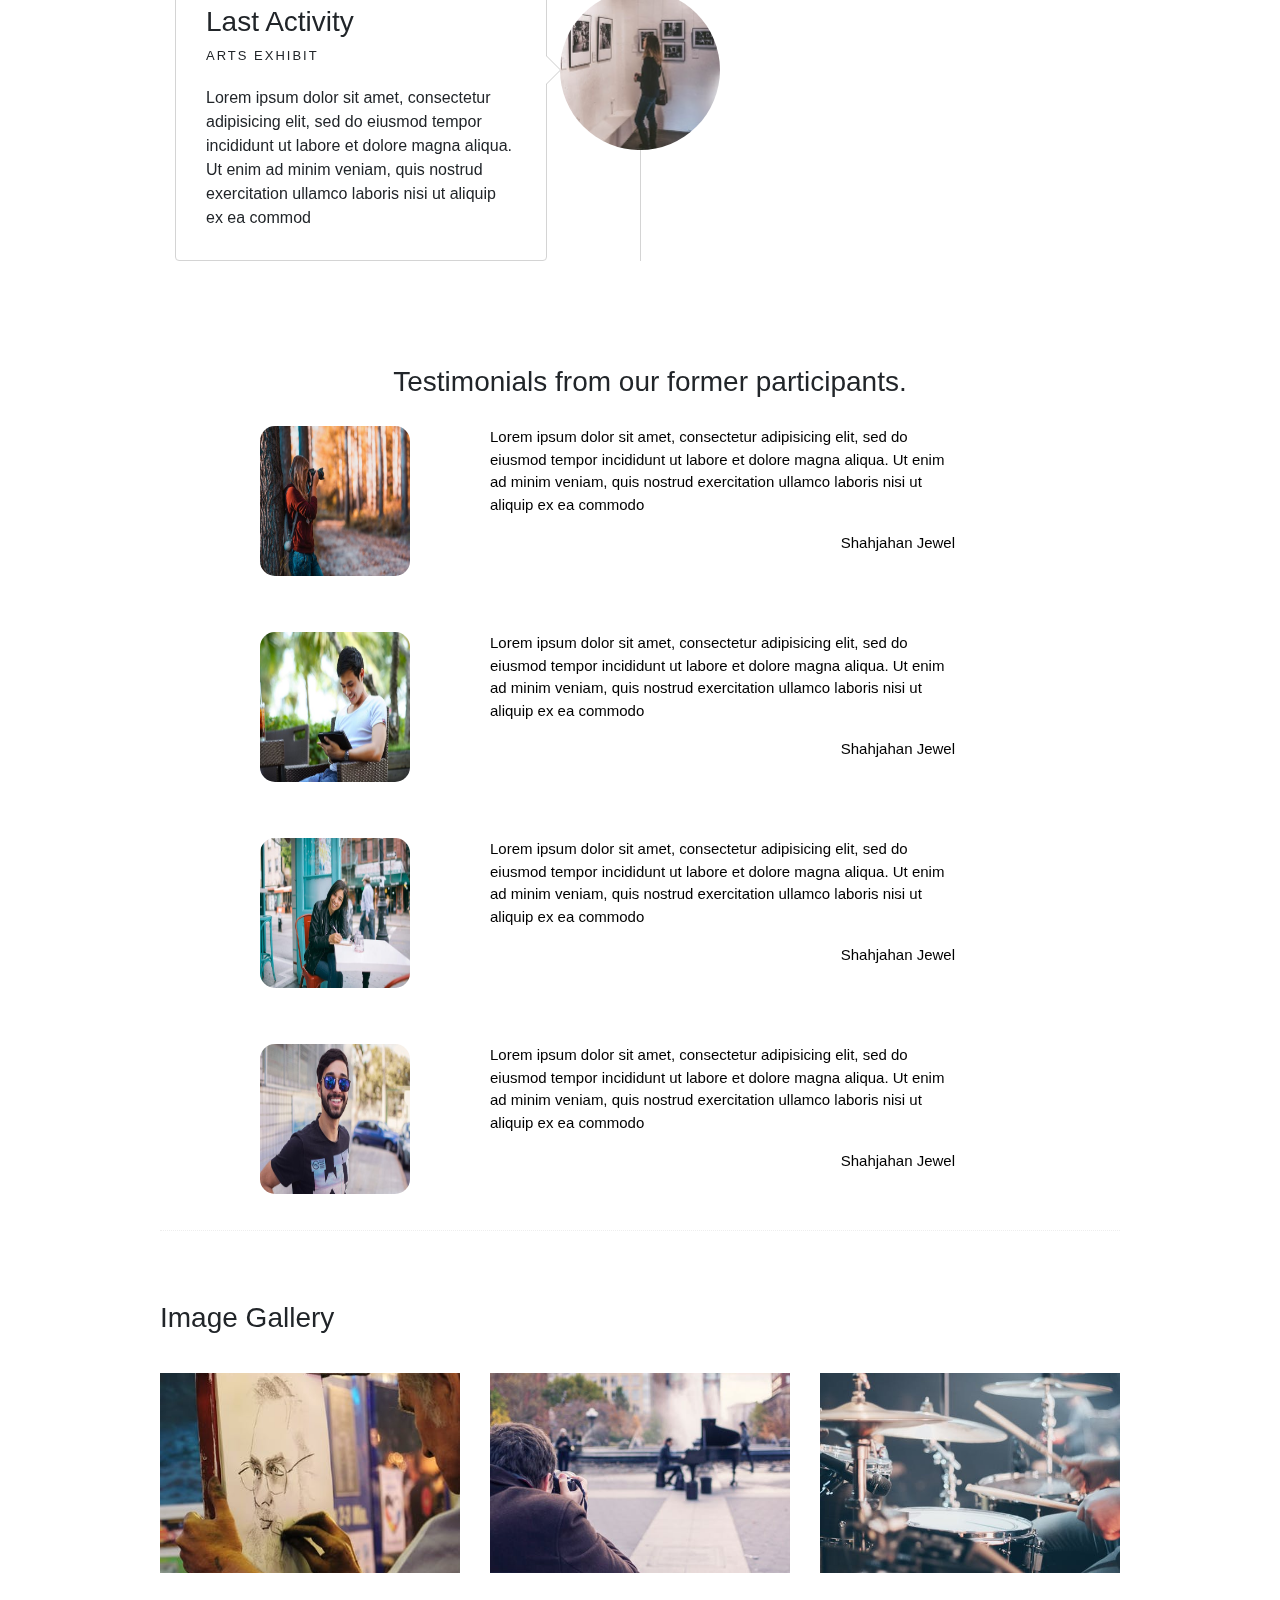
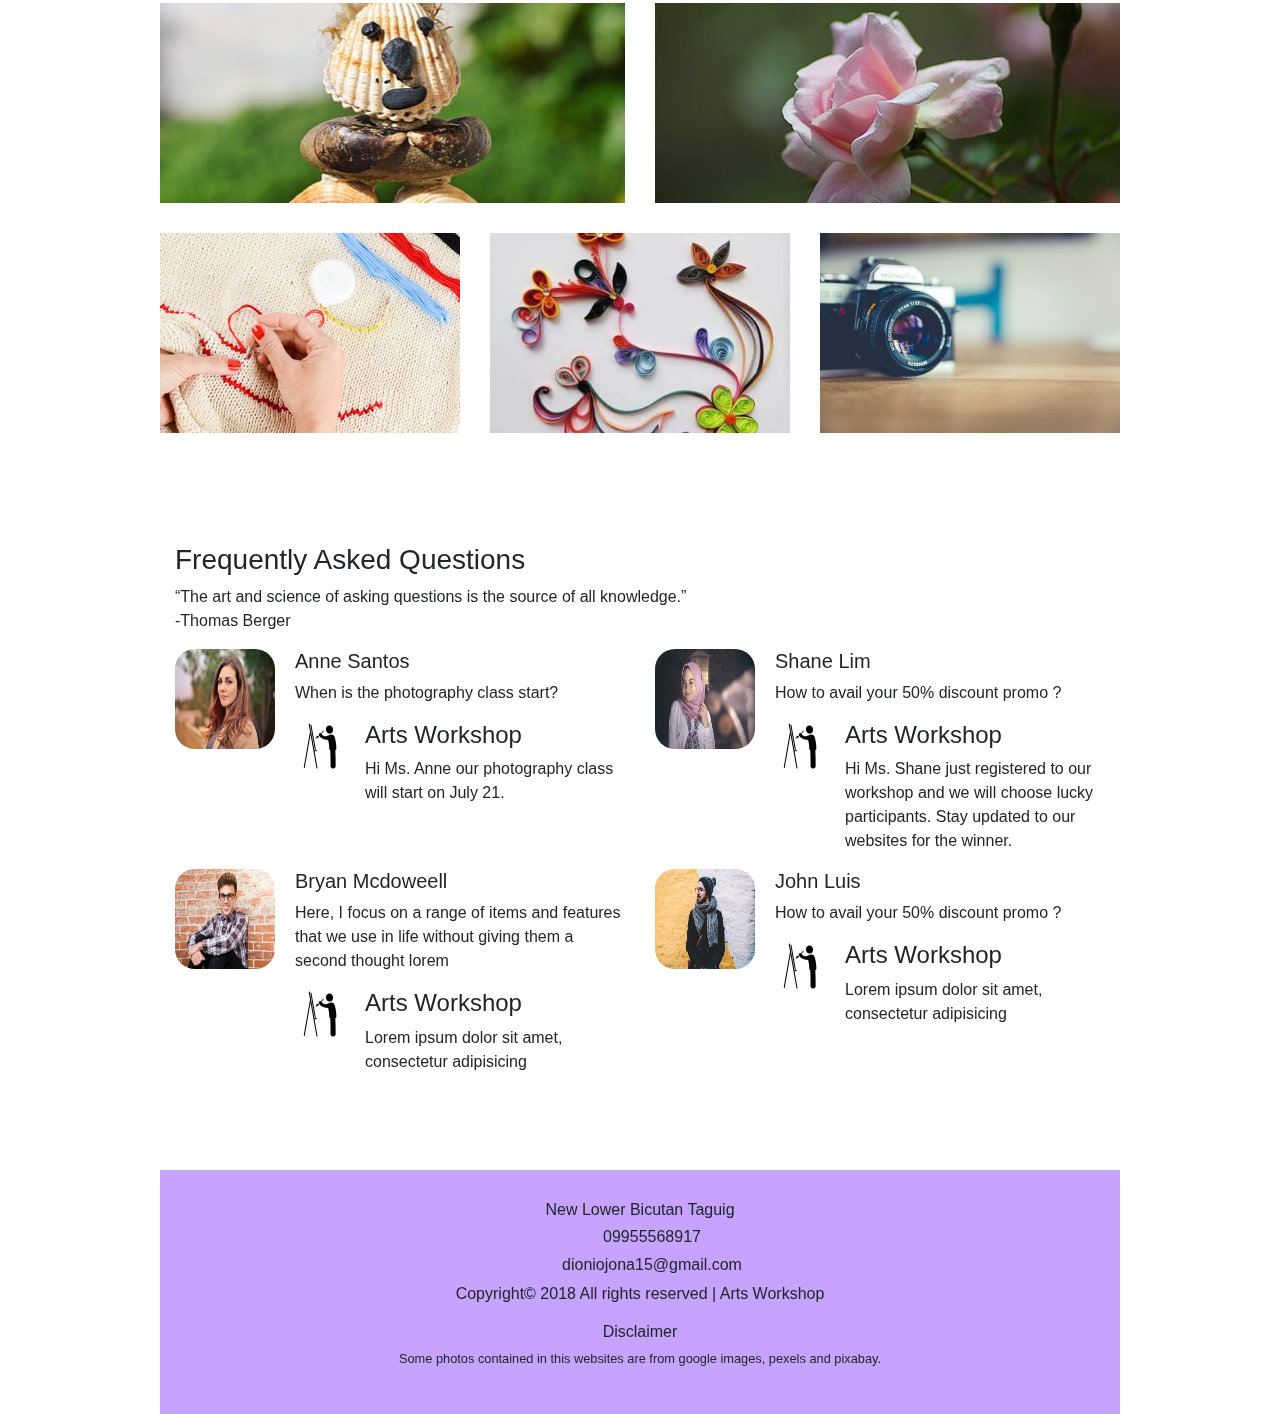
==== commit f65e512f: "updated 6" ====
--- a/index.html
+++ b/index.html
@@ -82,7 +82,7 @@
                 <div class="mask rgba-black-light"></div>
             </div>
             <div class="carousel-caption">
-                <h3 class="h3-responsive">Arts Workshop</h3>
+                <h2>Arts Workshop</h2>
                 <p>Your work is an Art</p>
                 <a href="register.html"><button>Register Now !</button></a>
             </div>
@@ -94,7 +94,7 @@
                 <div class="mask rgba-black-strong"></div>
             </div>
             <div class="carousel-caption">
-                <h3 class="h3-responsive">Arts Workshop</h3>
+                <h2>Arts Workshop</h2>
                 <p>Your work is an Art</p>
                  <a href="register.html"><button>Register Now !</button></a>
             </div>
@@ -106,7 +106,7 @@
                 <div class="mask rgba-black-slight"></div>
             </div>
             <div class="carousel-caption">
-                <h3 class="h3-responsive">Arts Workshop</h3>
+                <h2>Arts Workshop</h2>
                 <p>Your work is an Art</p>
                  <a href="register.html"><button>Register Now !</button></a>
             </div>
@@ -136,7 +136,6 @@
 					<div class="row">
 						<div class="col-md-12 col-md-offset-2 text-center fh5co-heading">
 							<h2> Workshop Timeline</h2>
-							<p>Lorem ipsum dolor sit amet, consectetur adinim ven</p>
 						</div>
 					</div>
 					<div class="row">
@@ -315,28 +314,28 @@
 			<h3>Image Gallery</h3>
 				<div class="row gallery-item">
 					<div class="col-md-4">
-						<a href="assets/images/drawing.jpeg" class="img-pop-up"><div class="single-gallery-image"></div></a>
+						<a href="assets/images/drawing.jpeg"><div class="single-gallery-image"></div></a>
 					</div>
 						<div class="col-md-4">
-							<a href="assets/images/photography.jpg" class="img-pop-up"><div class="single-gallery-image2"></div></a>
+							<a href="assets/images/photography.jpg"><div class="single-gallery-image2"></div></a>
 						</div>
 						<div class="col-md-4">
-							<a href="assets/images/music5.jpeg" class="img-pop-up"><div class="single-gallery-image3"></div></a>
+							<a href="assets/images/music5.jpeg"><div class="single-gallery-image3"></div></a>
 						</div>
 						<div class="col-md-6">
-							<a href="assets/images/handicrafts.jpg" class="img-pop-up"><div class="single-gallery-image4"></div></a>
+							<a href="assets/images/handicrafts.jpg"><div class="single-gallery-image4"></div></a>
 						</div>
 						<div class="col-md-6">
-								<a href="assets/images/photography3.jpeg" class="img-pop-up"><div class="single-gallery-image5"></div></a>
+								<a href="assets/images/photography3.jpeg"><div class="single-gallery-image5"></div></a>
 						</div>
 						<div class="col-md-4">
-							<a href="assets/images/handicrafts3.jpeg" class="img-pop-up"><div class="single-gallery-image6"></div></a>
+							<a href="assets/images/handicrafts3.jpeg"><div class="single-gallery-image6"></div></a>
 						</div>
 						<div class="col-md-4">
-							<a href="assets/images/handicrafts6.jpeg" class="img-pop-up"><div class="single-gallery-image7"></div></a>
+							<a href="assets/images/handicrafts6.jpeg"><div class="single-gallery-image7"></div></a>
 						</div>
 						<div class="col-md-4">
-							<a href="assets/images/photography.jpeg" class="img-pop-up"><div class="single-gallery-image8"></div></a>
+							<a href="assets/images/photography.jpeg"><div class="single-gallery-image8"></div></a>
 						</div>
 			</div>
 		</div>
@@ -344,74 +343,109 @@
 					<!-- end gallery -->
 
 	<!-- FAQ -->
-	<div class="main-wrapper">
-		<div class="faq-area">
-		<section id="FAQ">
-		  <div class="container">
-		    <div class="row">
-		      <div class="col-md-offset-2 col-md-8 col-sm-offset-1 col-sm-10">
+		<div class="main-wrapper">
+			<section class="faq-area">
+				 <div class="col-md-offset-2 col-md-8 col-sm-offset-1 col-sm-10">
 		         <div class="section-title">
-		            <h2>Frequently Asked Questions</h2>
-				        </div> <p><q>The art and science of asking questions is the source of all knowledge.</q> <br>-Thomas Berger</p>
-				      </div>
-
-				      <div class="col-md-6 col-sm-12">
-				        <div class="media">
-				          <div class="media-object pull-left">
-				            <img src="assets/images/faq.jpeg" class="img-fluid">
-				          </div>
-				          <div class="media-body">
-				            <h3 class="media-heading">Anne Santos</h3>
-				            <p>Lorem ipsum dolor sit amet, consectetur adipisicing elit, sed do eiusmod
-				            tempor incididunt ut labore et dolore magna aliqua. Ut enim ad minim </p>
-				          </div>
-				        </div>
-
-				        <div class="media">
-				          <div class="media-object pull-left">
-				            <img src="assets/images/faq2.jpeg" class="img-fluid">
-				          </div>
-				          <div class="media-body">
-				            <h3 class="media-heading">John Lim</h3>
-				            <p>Lorem ipsum dolor sit amet, consectetur adipisicing elit, sed do eiusmod
-				            tempor incididunt ut labore et dolore magna aliqua. Ut enim ad minim veniam,
-				            quis nostrud ex</p>
-				          </div>
-				        </div>
-
-				      </div>
-
-				      <div class="col-md-6 col-sm-12">
-				        <div class="media">
-				          <div class="media-object pull-left">
-				            <img src="assets/images/faq3.jpeg" class="img-fluid">
-				           </div>
-				          <div class="media-body">
-				            <h3 class="media-heading">Shane Lim</h3>
-				            <p>Lorem ipsum dolor sit amet, consectetur adipisicing elit, sed do eiusmod
-				            tempor incididunt ut labore et dolore magna aliqua. Ut enim ad minim veniam,
-				            quis nostrud</p>
-				          </div>
-				        </div>
-
-				        <div class="media">
-				          <div class="media-object pull-left">
-				            <img src="assets/images/faq4.jpeg" class="img-responsive">
-				          </div>
-				          <div class="media-body">
-				            <h3 class="media-heading">Bryan Mcdoweell</h3>
-				            <p> Lorem ipsum dolor sit amet, consectetur adipisicing elit, sed do eiusmod
-					            tempor incididu</p>
-			          </div>
-			        </div>
-			      </div>
-			    </div>
-			  </div>
+		            <h3>Frequently Asked Questions</h3>
+				 </div> 
+					 <p><q>The art and science of asking questions is the source of all knowledge.</q> 
+				 	<br>-Thomas Berger</p>
+				 </div>
+				<div class="container">
+					<div class="row">
+						<div class="col-md-6">
+								<div class="media">
+									<div class="media-left">
+									<img src="assets/images/faq.jpeg" class="faq">
+									</div>
+									<div class="media-body">
+									<h5 class="media-heading">Anne Santos</h5>
+									<p>When is the photography class start?</p>
+
+									<div class="media">
+										<div class="media-left">
+											<img src="assets/images/brand-logo.png" class="logo">
+										</div>
+										<div class="media-body">
+											<h4 class="media-heading">Arts Workshop</h4>
+											<p>Hi Ms. Anne our photography class will start on July 21.</p>
+										</div>
+									</div>
+								</div>
+							</div>
+						</div>
+
+						<div class="col-md-6">	
+								<div class="media">
+									<div class="media-left">
+									<img src="assets/images/faq3.jpeg" class="faq">
+									</div>
+									<div class="media-body">
+									<h5 class="media-heading">Shane Lim</h5>
+									<p>How to avail your 50% discount promo ?</p>
+
+									<div class="media">
+										<div class="media-left">
+											<img src="assets/images/brand-logo.png" class="logo">
+										</div>
+										<div class="media-body">
+											<h4 class="media-heading">Arts Workshop</h4>
+											<p>Hi Ms. Shane just registered to our workshop and we will choose lucky participants. Stay updated to our websites for the winner. </p>
+										</div>
+									</div>
+								</div>
+							</div>
+						</div>
+						<div class="col-md-6">	
+								<div class="media">
+									<div class="media-left">
+									<img src="assets/images/faq4.jpeg" class="faq">
+									</div>
+									<div class="media-body">
+									<h5 class="media-heading">Bryan Mcdoweell</h5>
+									<p>Here, I focus on a range of items and features that we use in life without giving them a second thought lorem</p>
+									
+									<div class="media">
+										<div class="media-left">
+											<img src="assets/images/brand-logo.png" class="logo">
+										</div>
+										<div class="media-body">
+											<h4 class="media-heading">Arts Workshop</h4>
+											<p>Lorem ipsum dolor sit amet, consectetur adipisicing </p>
+										</div>
+									</div>
+								</div>
+							</div>
+						</div>
+					
+						<div class="col-md-6">	
+								<div class="media">
+									<div class="media-left">
+									<img src="assets/images/faq2.jpeg" class="faq">
+									</div>
+									<div class="media-body">
+									<h5 class="media-heading">John Luis</h5>
+									<p>How to avail your 50% discount promo ?</p>
+									
+									<div class="media">
+										<div class="media-left">
+											<img src="assets/images/brand-logo.png" class="logo">
+										</div>
+										<div class="media-body">
+											<h4 class="media-heading">Arts Workshop</h4>
+											<p>Lorem ipsum dolor sit amet, consectetur adipisicing </p>
+										</div>
+									</div>
+								</div>
+							</div>
+						</div>
+					</div>
+				</div>
 			</section>
-		</div>
-	</div>
-	<!-- end FAQ -->
-
+		</div>	
+		
+		<!-- end FAQ -->
 
 
 
--- a/assets/css/style.css
+++ b/assets/css/style.css
@@ -37,8 +37,9 @@
     color: black;
 }
 
-.carousel-caption h3 {
+.carousel-caption h2 {
   color: black;
+  font-weight: 500px;
 }
 
 .carousel-caption p {
@@ -155,7 +156,7 @@
   text-transform: uppercase;
   font-size: 5px;
   letter-spacing: 2px;
-  font-weight: 600;
+  font-weight: 300;
 }
 
 .timeline {
@@ -377,9 +378,9 @@
 }
 .fh5co-heading h2 {
   font-size: 30px;
-  margin-bottom: 10px;
+  margin-bottom: 5px;
   line-height: 1.5;
-  font-weight: bold;
+  font-weight: 200px;
   color: black;
 }
 
@@ -392,13 +393,6 @@
 
 .testimonials-area {
   background: #fff;
-}
-
-.testimonials {
-    background: url(../images/logo20.jpeg);
-    background-size: cover;
-    background-repeat: no-repeat;
-    background-attachment: fixed;
 }
 
 .review-star {
@@ -450,32 +444,21 @@
   padding: 40px 0 80px 0;
 }
 
-#location{
-    background-color: #e4e4e4;
-}
-
-#location .media {
-    background: #fff;
-    margin-bottom: 30px;
-}
-
-#location .media-object{
-    padding: 0;
-}
-
-#FAQ .media-object img {
+.faq {
   width: 100px;
-  position: relative;
   height: 100px;
   border-radius: 20px; 
   margin-right: 20px;
   margin-bottom: 20px; 
 }
 
-#location .media-body {
-    padding: 20px;
-}
-
+.logo {
+  width: 50px;
+  height: 50px;
+  border-radius: 20px; 
+  margin-right: 20px;
+  margin-bottom: 20px; 
+}
 
 
 
@@ -535,7 +518,6 @@
 .single-gallery-image8 {
    background: url(../images/photography.jpeg);
 }
-
 
 
 
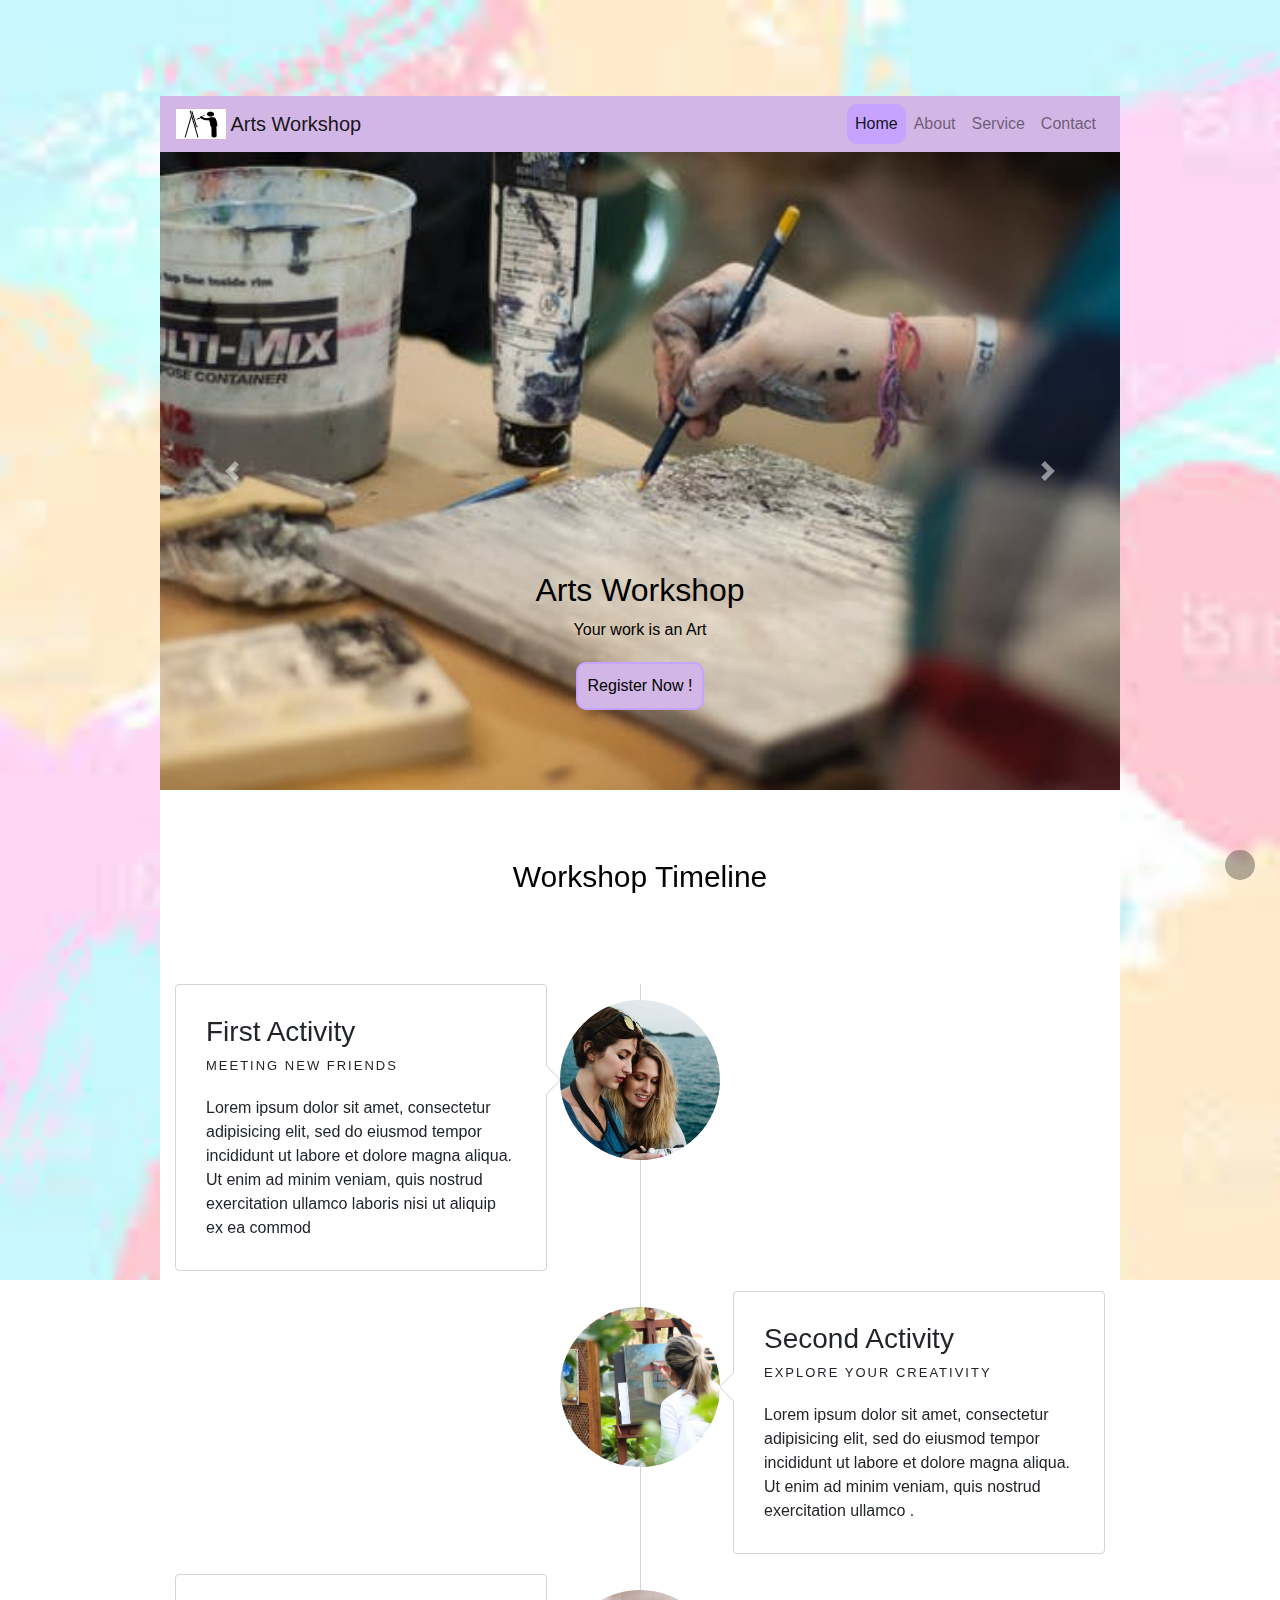
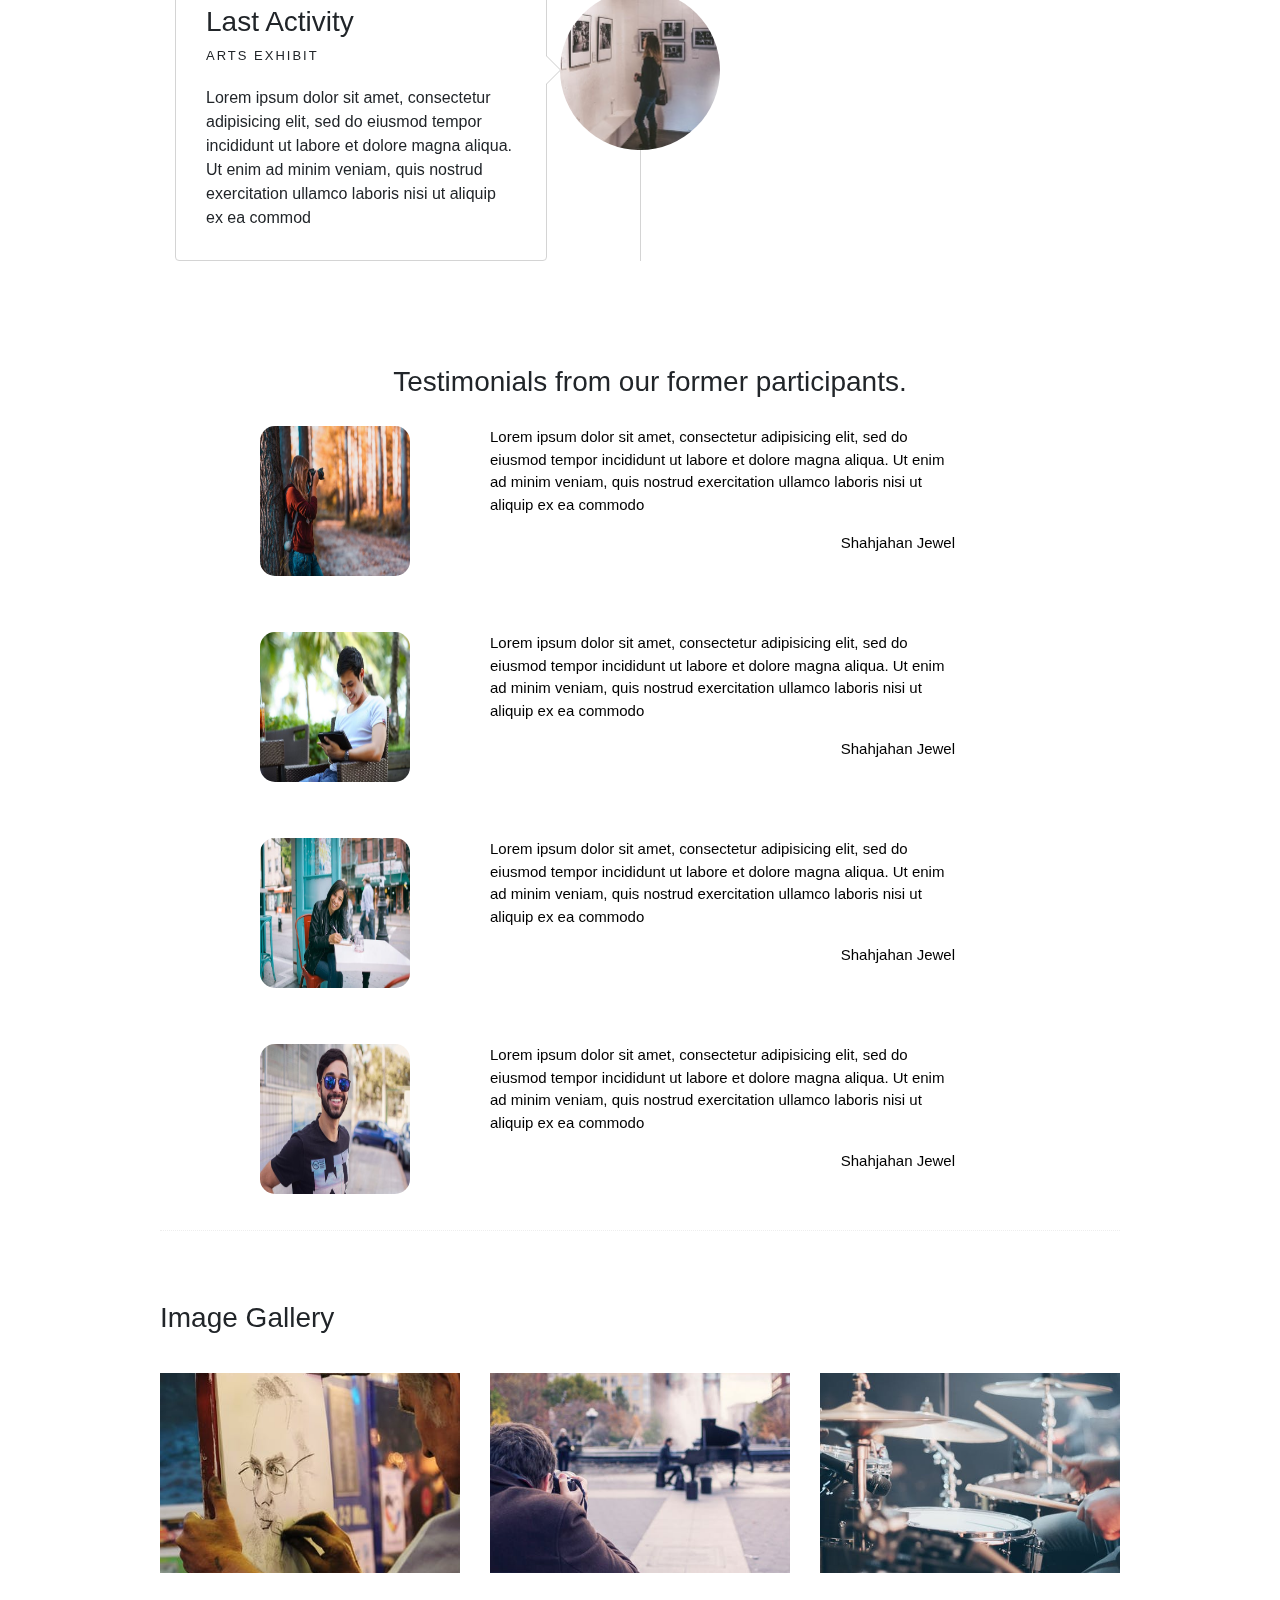
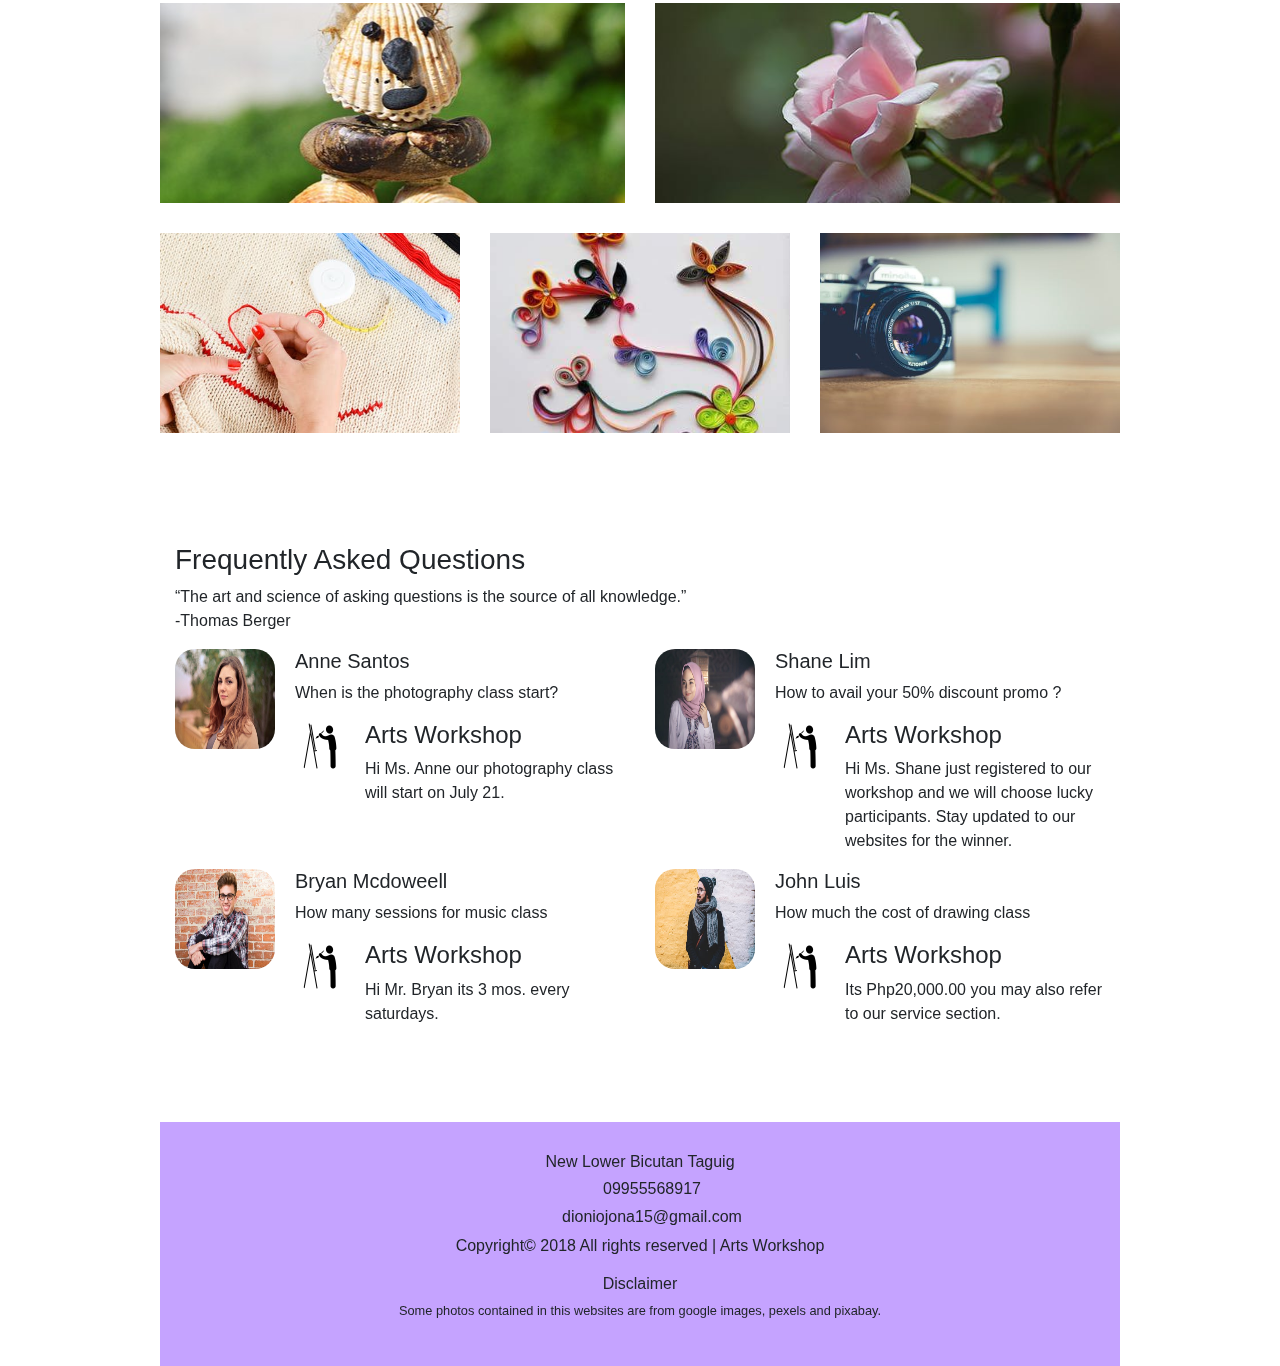
==== commit abe2bfbd: "updated 7" ====
--- a/index.html
+++ b/index.html
@@ -404,7 +404,7 @@
 									</div>
 									<div class="media-body">
 									<h5 class="media-heading">Bryan Mcdoweell</h5>
-									<p>Here, I focus on a range of items and features that we use in life without giving them a second thought lorem</p>
+									<p>How many sessions for music class</p>
 									
 									<div class="media">
 										<div class="media-left">
@@ -412,7 +412,7 @@
 										</div>
 										<div class="media-body">
 											<h4 class="media-heading">Arts Workshop</h4>
-											<p>Lorem ipsum dolor sit amet, consectetur adipisicing </p>
+											<p> Hi Mr. Bryan its 3 mos. every saturdays. </p>
 										</div>
 									</div>
 								</div>
@@ -426,7 +426,7 @@
 									</div>
 									<div class="media-body">
 									<h5 class="media-heading">John Luis</h5>
-									<p>How to avail your 50% discount promo ?</p>
+									<p>How much the cost of drawing class</p>
 									
 									<div class="media">
 										<div class="media-left">
@@ -434,7 +434,7 @@
 										</div>
 										<div class="media-body">
 											<h4 class="media-heading">Arts Workshop</h4>
-											<p>Lorem ipsum dolor sit amet, consectetur adipisicing </p>
+											<p>Its Php20,000.00 you may also refer to our service section.</p>
 										</div>
 									</div>
 								</div>
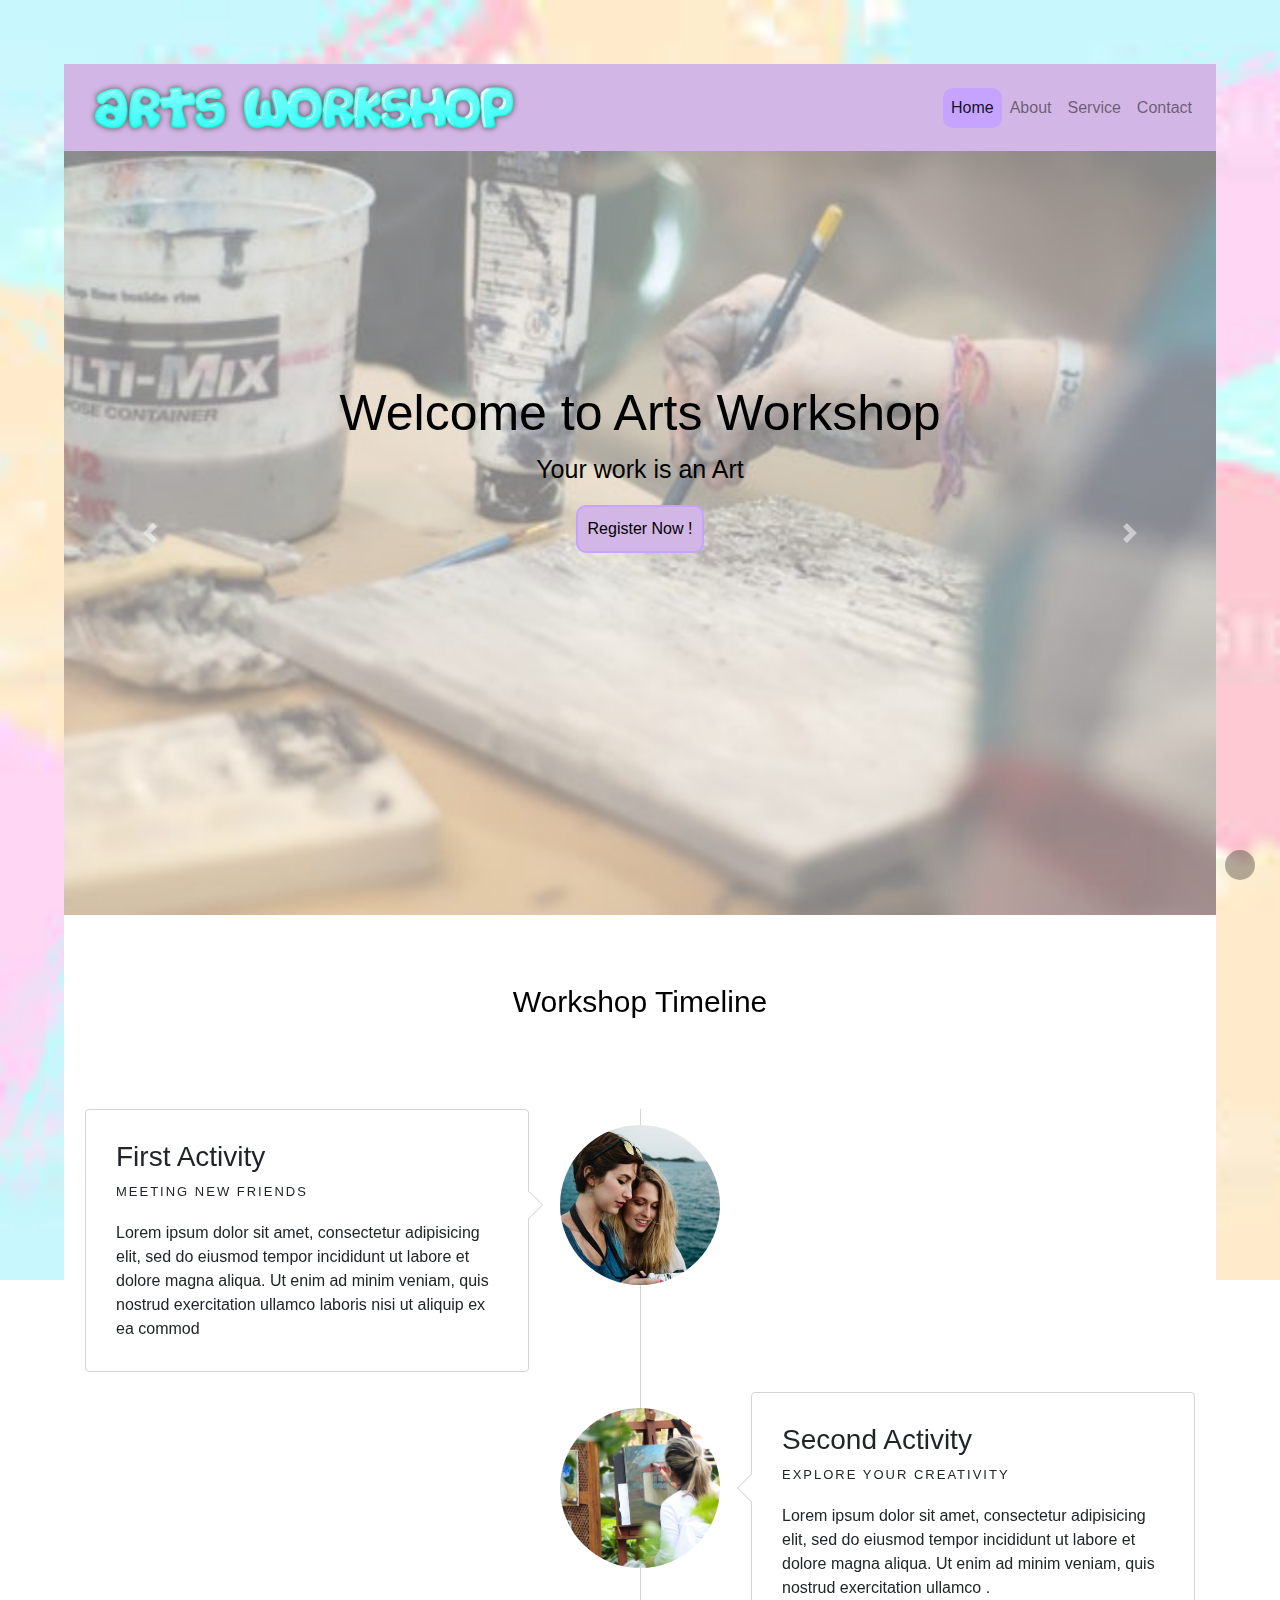
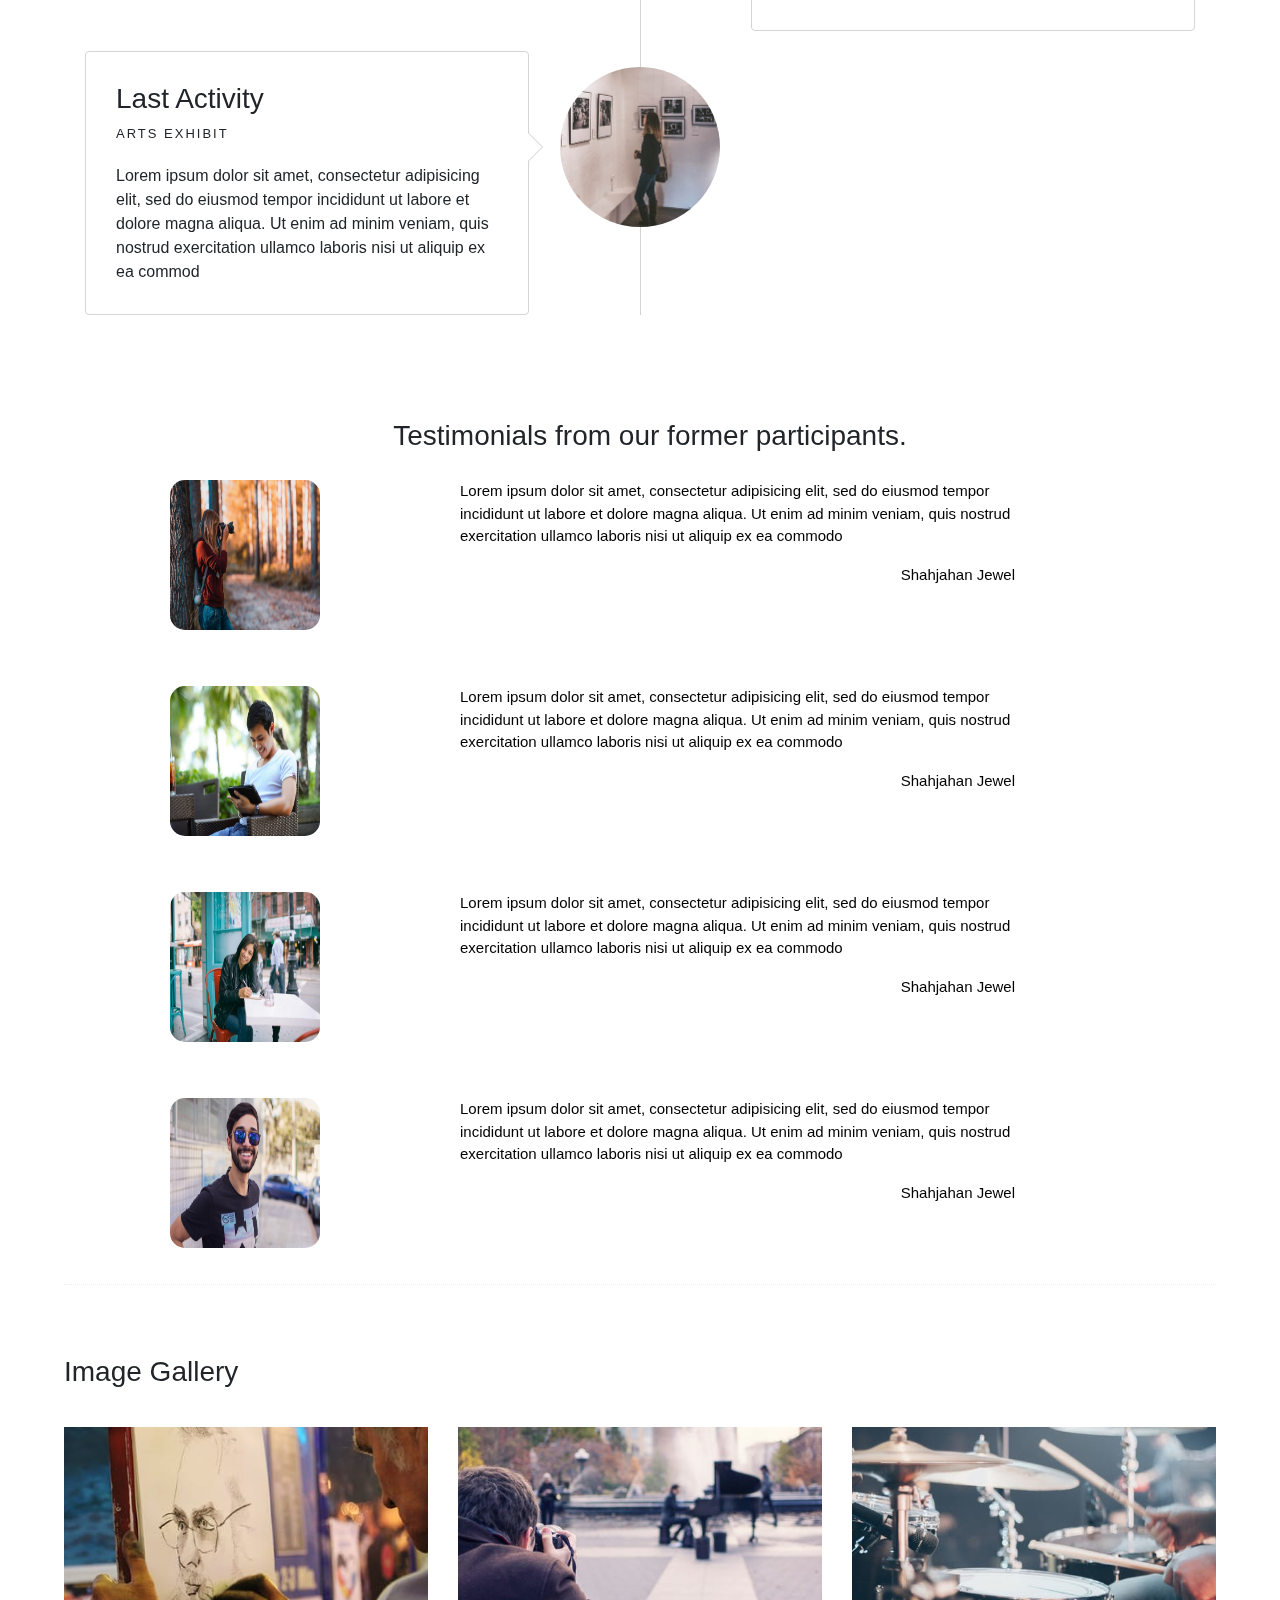
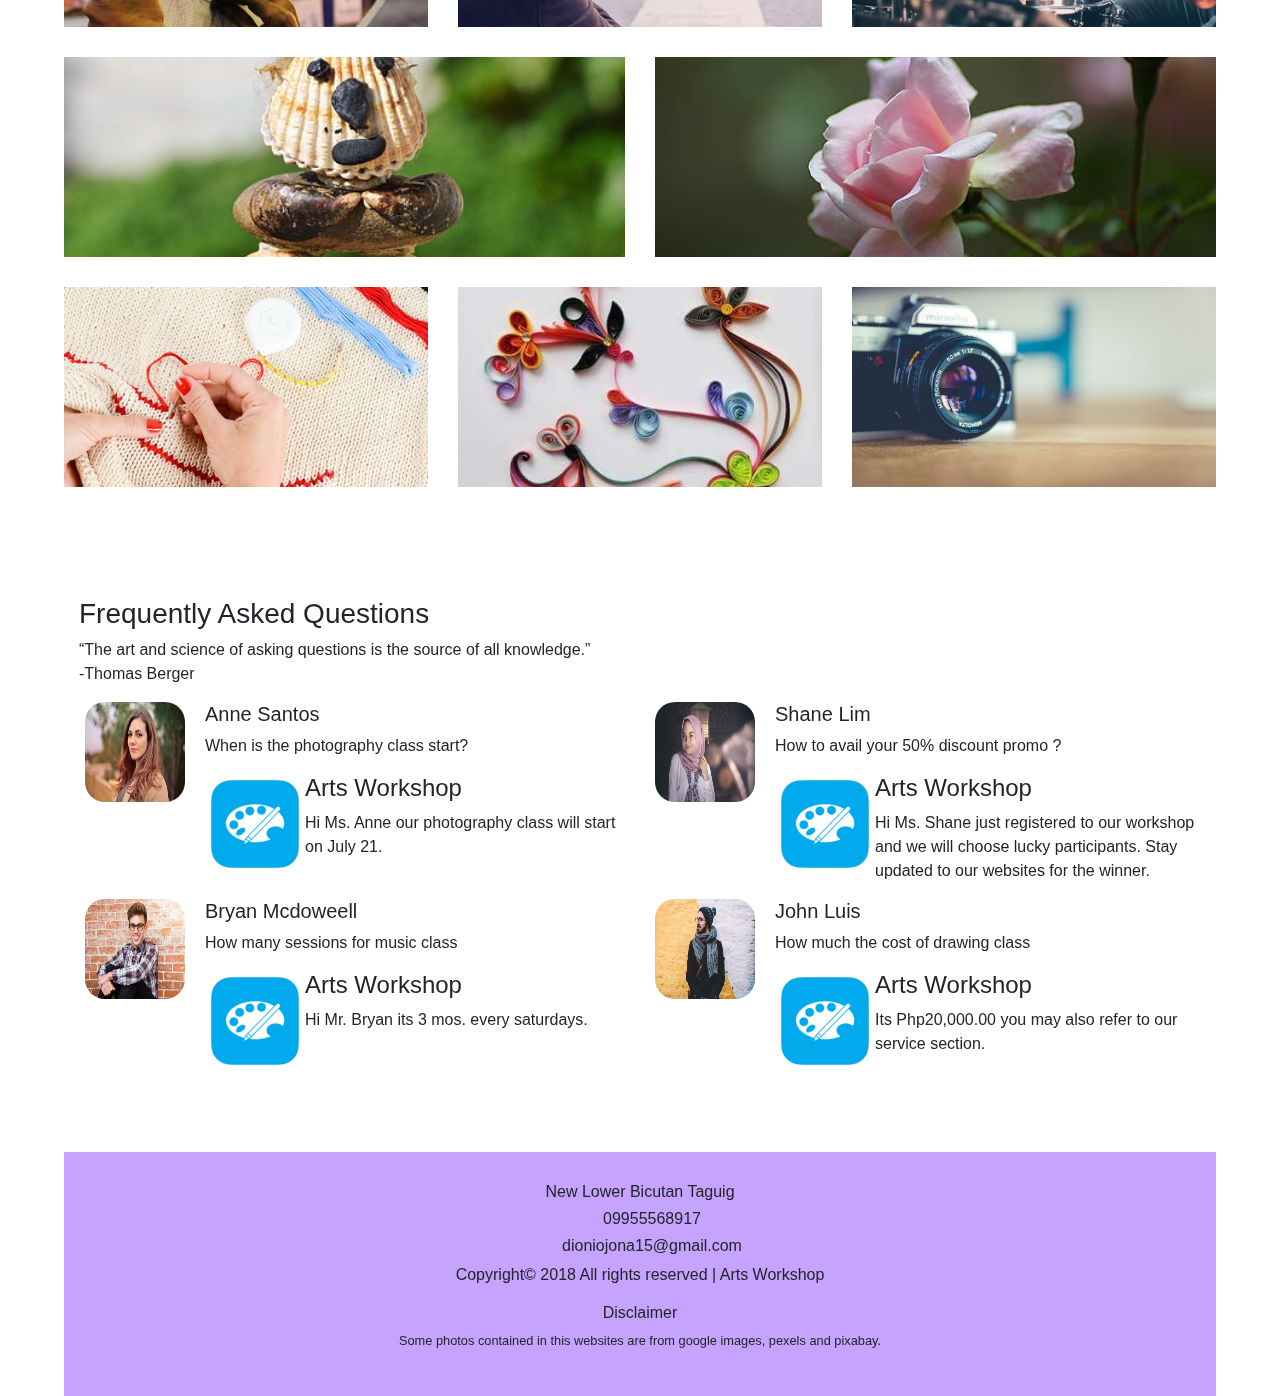
==== commit c4154207: "updated" ====
--- a/index.html
+++ b/index.html
@@ -14,7 +14,7 @@
 			<link rel="stylesheet" type="text/css" href="assets/css/bootstrap.min.css">
 
 			<!-- link fontawesome -->
-			<link rel="stylesheet" href="https://use.fontawesome.com/releases/v5.1.0/css/all.css" integrity="sha384-lKuwvrZot6UHsBSfcMvOkWwlCMgc0TaWr+30HWe3a4ltaBwTZhyTEggF5tJv8tbt" crossorigin="anonymous">
+			<link rel="stylesheet" href="https://use.fontawesome.com/releases/v5.3.1/css/all.css" integrity="sha384-mzrmE5qonljUremFsqc01SB46JvROS7bZs3IO2EmfFsd15uHvIt+Y8vEf7N7fWAU" crossorigin="anonymous">
 
 			<!-- fav icon -->
 			<link rel="icon" type="ico" href="assets/images/favicon.png">
@@ -22,16 +22,14 @@
 			<!-- bootstrap link -->
 			<link rel="stylesheet" href="assets/css/bootstrap.css">
 
-
-
 </head>
 <body>
 
-		<!-- Navbar -->
+	<!-- Navbar -->
 
 	<div class="main-wrapper-first">
 		<nav class="navbar navbar-expand-lg navbar-light">
-				<a class="navbar-brand" href="#"><img src="assets/images/brand-logo.png" width="50" height="30" class="d-inline-block align-top"> Arts Workshop</a>
+				<img class="logo" src="assets/images/logo.png">
 				<button class="navbar-toggler" type="button" data-toggle="collapse" data-target="#navbarNav"><span class="navbar-toggler-icon"></span></button>
 
 				<div class="collapse navbar-collapse" id="navbarNav"> 
@@ -57,18 +55,12 @@
 								<a class="dropdown-item" href="#">About</a>
 								<a class="dropdown-item" href="#">Service</a>
 								<a class="dropdown-item" href="#">Contact</a>
-
-							</div>
-
+							</div>
 						</li>
 					</ul>
 				</div>
 			</nav> <!-- end nav -->
 		</div>
-
-
-
-
 
 	<!-- carousel -->
 	
@@ -78,11 +70,11 @@
     <div class="carousel-inner" role="listbox">
         <div class="carousel-item active">
             <div class="view">
-                <img class="d-block w-100" src="assets/images/carousel.jpeg">
+                <img class="d-block w-100" src="assets/images/carousel.png">
                 <div class="mask rgba-black-light"></div>
             </div>
             <div class="carousel-caption">
-                <h2>Arts Workshop</h2>
+                <h1>Welcome to Arts Workshop</h1>
                 <p>Your work is an Art</p>
                 <a href="register.html"><button>Register Now !</button></a>
             </div>
@@ -90,11 +82,11 @@
         <div class="carousel-item">
             <!--Mask color-->
             <div class="view">
-                <img class="d-block w-100" src="assets/images/carousel2.jpeg" alt="Second slide">
+                <img class="d-block w-100" src="assets/images/carousel2.png" alt="Second slide">
                 <div class="mask rgba-black-strong"></div>
             </div>
             <div class="carousel-caption">
-                <h2>Arts Workshop</h2>
+                <h1>Welcome to Arts Workshop</h1>
                 <p>Your work is an Art</p>
                  <a href="register.html"><button>Register Now !</button></a>
             </div>
@@ -102,11 +94,11 @@
         <div class="carousel-item">
             <!--Mask color-->
             <div class="view">
-                <img class="d-block w-100" src="assets/images/carousel3.jpeg" alt="Third slide">
+                <img class="d-block w-100" src="assets/images/carousel3.png" alt="Third slide">
                 <div class="mask rgba-black-slight"></div>
             </div>
             <div class="carousel-caption">
-                <h2>Arts Workshop</h2>
+                <h1>Welcome to Arts Workshop</h1>
                 <p>Your work is an Art</p>
                  <a href="register.html"><button>Register Now !</button></a>
             </div>
@@ -191,7 +183,6 @@
 		</div>
 	</div> <!-- end of timeline -->
 
-
    <!-- testimonials -->
    <div class="main-wrapper">
 		<section class="testimonials-area">
@@ -365,7 +356,7 @@
 
 									<div class="media">
 										<div class="media-left">
-											<img src="assets/images/brand-logo.png" class="logo">
+											<img src="assets/images/brand-logo.png" class="brand-logo">
 										</div>
 										<div class="media-body">
 											<h4 class="media-heading">Arts Workshop</h4>
@@ -387,7 +378,7 @@
 
 									<div class="media">
 										<div class="media-left">
-											<img src="assets/images/brand-logo.png" class="logo">
+											<img src="assets/images/brand-logo.png" class="brand-logo">
 										</div>
 										<div class="media-body">
 											<h4 class="media-heading">Arts Workshop</h4>
@@ -408,7 +399,7 @@
 									
 									<div class="media">
 										<div class="media-left">
-											<img src="assets/images/brand-logo.png" class="logo">
+											<img src="assets/images/brand-logo.png" class="brand-logo">
 										</div>
 										<div class="media-body">
 											<h4 class="media-heading">Arts Workshop</h4>
@@ -430,7 +421,7 @@
 									
 									<div class="media">
 										<div class="media-left">
-											<img src="assets/images/brand-logo.png" class="logo">
+											<img src="assets/images/brand-logo.png" class="brand-logo">
 										</div>
 										<div class="media-body">
 											<h4 class="media-heading">Arts Workshop</h4>
@@ -480,85 +471,7 @@
   <!-- scroll up-->
         <div class="scrollup">
             <a href="#"><i class="fa fa-chevron-up"></i></a>
-        </div><!-- End off scroll up->
-	
-
-
-
-
-
-
-
-
-
-
-
-
-
-
-
-
-
-
-
-
-
-
-
-
-
-
-
-
-
-
-
-
-
-
-
-
-
-
-
-
-
-
-
-
-
-
-
-
-
-
-
-
-
-
-
-
-
-
-
-
-
-
-
-
-
-
-
-
-
-
-
-
-
-
-
-
-			
+        </div><!-- End off scroll up-->
 
 
 	<!--j-Query -->
@@ -571,8 +484,5 @@
 		<!-- bootstrap link-->
 		<script src=assets/js/bootsrap.min.js></script>
 
-		
-
-
 </body>
 </html>--- a/assets/css/style.css
+++ b/assets/css/style.css
@@ -1,120 +1,12 @@
-
 * {
   margin: 0;
   padding: 0;
   box-sizing: border-box;
-  font-family: sans-serif;
+  font-family: 'Montserrat Alternates', sans-serif;
 }
 
 body, html {
-    height: 100%;
-    margin: 0;
-}
-
-
-
-
-
-/* carousel */
-
-.carousel-caption button{
-    background-color: #d2b6e5;
-    margin-bottom: 40px;
-    border-radius: 10px;
-    color: black;
-    padding: 10px;
-    text-align: center;
-    text-decoration: none;
-    display: inline-block;
-    font-size: 16px;
-     border: 2px solid #c5a3ff; 
-    -webkit-transition-duration: 0.4s; /* Safari */
-    transition-duration: 0.4s;
-}
-
-.carousel-caption button:hover {
-    background-color: #fcc2ff; 
-    color: black;
-}
-
-.carousel-caption h2 {
-  color: black;
-  font-weight: 500px;
-}
-
-.carousel-caption p {
-  color: black;
-  margin-bottom: 20px;
-}
-
-
-
-
-/* navbar */
-
-.navbar {
-  background-color: #d2b6e5;
- }
-
-.navbar a.active {
-  background-color: #c5a3ff;
-  border-radius: 10px;
-}
-
-
-/* wrapper */
-
-.main-wrapper-first {
-  width: 60.75%;
-  margin: 0 auto;
-  margin-top: 6rem;
-}
-
-@media (min-width: 1200px) {
-  .main-wrapper-first {
-    width: 75%;
-  }
-}
-
-@media (max-width: 1199px) {
-  .main-wrapper-first {
-    width: 90%;
-  }
-}
-
-@media (max-width: 767px) {
-  .main-wrapper-first {
-    margin-top: 3rem;
-    width: 90%;
-  }
-}
-
-
-.main-wrapper {
-  width: 68.75%;
-  margin: 0 auto;
-}
-
-@media (min-width: 1200px) {
-  .main-wrapper {
-    width: 75%;
-  }
-}
-
-@media (max-width: 1199px) {
-  .main-wrapper {
-    width: 90%;
-  }
-}
-
-@media (max-width: 767px) {
-  .main-wrapper {
-    width: 90%;
-  }
-}
-
-
-body {
+  height: 100%;
   background-attachment: fixed;
   background-image: url("../images/bg.jpg");
   background-position: top center;
@@ -136,10 +28,130 @@
   z-index: -1;
 }
 
-
-
-
-
+.logo {
+  width: 40%;
+}
+
+@media (max-width: 767px) {
+  .logo {
+    width: 70%;
+  }
+}
+
+/* carousel */
+.carousel-caption button{
+    background-color: #d2b6e5;
+    margin-bottom: 40%;
+    border-radius: 10px;
+    color: black;
+    padding: 10px;
+    text-align: center;
+    text-decoration: none;
+    display: inline-block;
+    font-size: 16px;
+     border: 2px solid #c5a3ff; 
+    -webkit-transition-duration: 0.4s; /* Safari */
+    transition-duration: 0.4s;
+}
+
+.carousel-caption h1 {
+  font-size: 50px;
+  text-align: center;
+  color: black;
+  font-weight: 300;
+}
+
+.carousel-caption p {
+  font-size: 25px;
+  text-align: center;
+  color: black;
+  font-weight: 300;
+}
+
+.carousel-caption button:hover {
+    background-color: #fcc2ff; 
+    color: black;
+}
+
+@media (max-width: 767px) {
+  .carousel-caption h1 {
+    font-size: 30px;
+    font-weight: 500;
+  }
+}
+
+@media (max-width: 767px) {
+  .carousel-caption p {
+    font-size: 20px;
+    font-weight: 500;
+  }
+}
+
+@media (max-width: 767px) {
+  .carousel-caption button {
+    width: 60%;
+    margin-bottom: 1%;
+  }
+}
+
+/* navbar */
+.navbar {
+  background-color: #d2b6e5;
+ }
+
+.navbar a.active {
+  background-color: #c5a3ff;
+  border-radius: 10px;
+}
+
+/* wrapper */
+.main-wrapper-first {
+  width: 90%;
+  margin: 0 auto;
+  margin-top: 4rem;
+}
+
+@media (min-width: 1200px) {
+  .main-wrapper-first {
+    width: 90%;
+  }
+}
+
+@media (max-width: 1199px) {
+  .main-wrapper-first {
+    width: 90%;
+  }
+}
+
+@media (max-width: 767px) {
+  .main-wrapper-first {
+    margin-top: 1rem;
+    width: 90%;
+  }
+}
+
+.main-wrapper {
+  width: 90%;
+  margin: 0 auto;
+}
+
+@media (min-width: 1200px) {
+  .main-wrapper {
+    width: 90%;
+  }
+}
+
+@media (max-width: 1199px) {
+  .main-wrapper {
+    width: 90%;
+  }
+}
+
+@media (max-width: 767px) {
+  .main-wrapper {
+    width: 90%;
+  }
+}
 
 /* timeline */
 
@@ -384,13 +396,7 @@
   color: black;
 }
 
-
-
-
-
-
 /* testimonials */
-
 .testimonials-area {
   background: #fff;
 }
@@ -417,7 +423,6 @@
     color: #000000;
 }
 
-
 p.client-name {
     float: right;
     font-size: 15px;
@@ -426,19 +431,13 @@
     padding-bottom: 5px;
 }
 
-
-
 .testimonials h3 {
   text-align: center;
   margin-left: 20px;
   padding-top: 20px;
 }
 
-
-
-
 /* FAQ */
-
 .faq-area {
   background: #fff;
   padding: 40px 0 80px 0;
@@ -452,21 +451,17 @@
   margin-bottom: 20px; 
 }
 
-.logo {
-  width: 50px;
-  height: 50px;
-  border-radius: 20px; 
-  margin-right: 20px;
-  margin-bottom: 20px; 
-}
-
-
-
-
-
+.brand-logo {
+  width: 100%;
+}
+
+@media (max-width: 767px) {
+  .brand-logo {
+    width: 70%;
+  }
+}
 
 /*gallery */
-
 .section-top-border {
   padding: 70px 0;
   border-top: 1px dotted #eee;
@@ -519,25 +514,7 @@
    background: url(../images/photography.jpeg);
 }
 
-
-
-
-
-/* footer */
-
-footer {
-  background: #c5a3ff; 
-  width: 100%;
-  text-align: center;
-  color: 2px black;
-  padding: 30px 0;
-}
-
-
-
-
 /* scrollup */
-
 .scrollup{
     width: 30px;
     height: 30px;
@@ -570,6 +547,13 @@
     margin-top: -7px;
     margin-left: -6px;
     text-decoration: none;
-
-}
-
+}
+
+/* footer */
+footer {
+  background: #c5a3ff; 
+  width: 100%;
+  text-align: center;
+  color: 2px black;
+  padding: 30px 0;
+}
